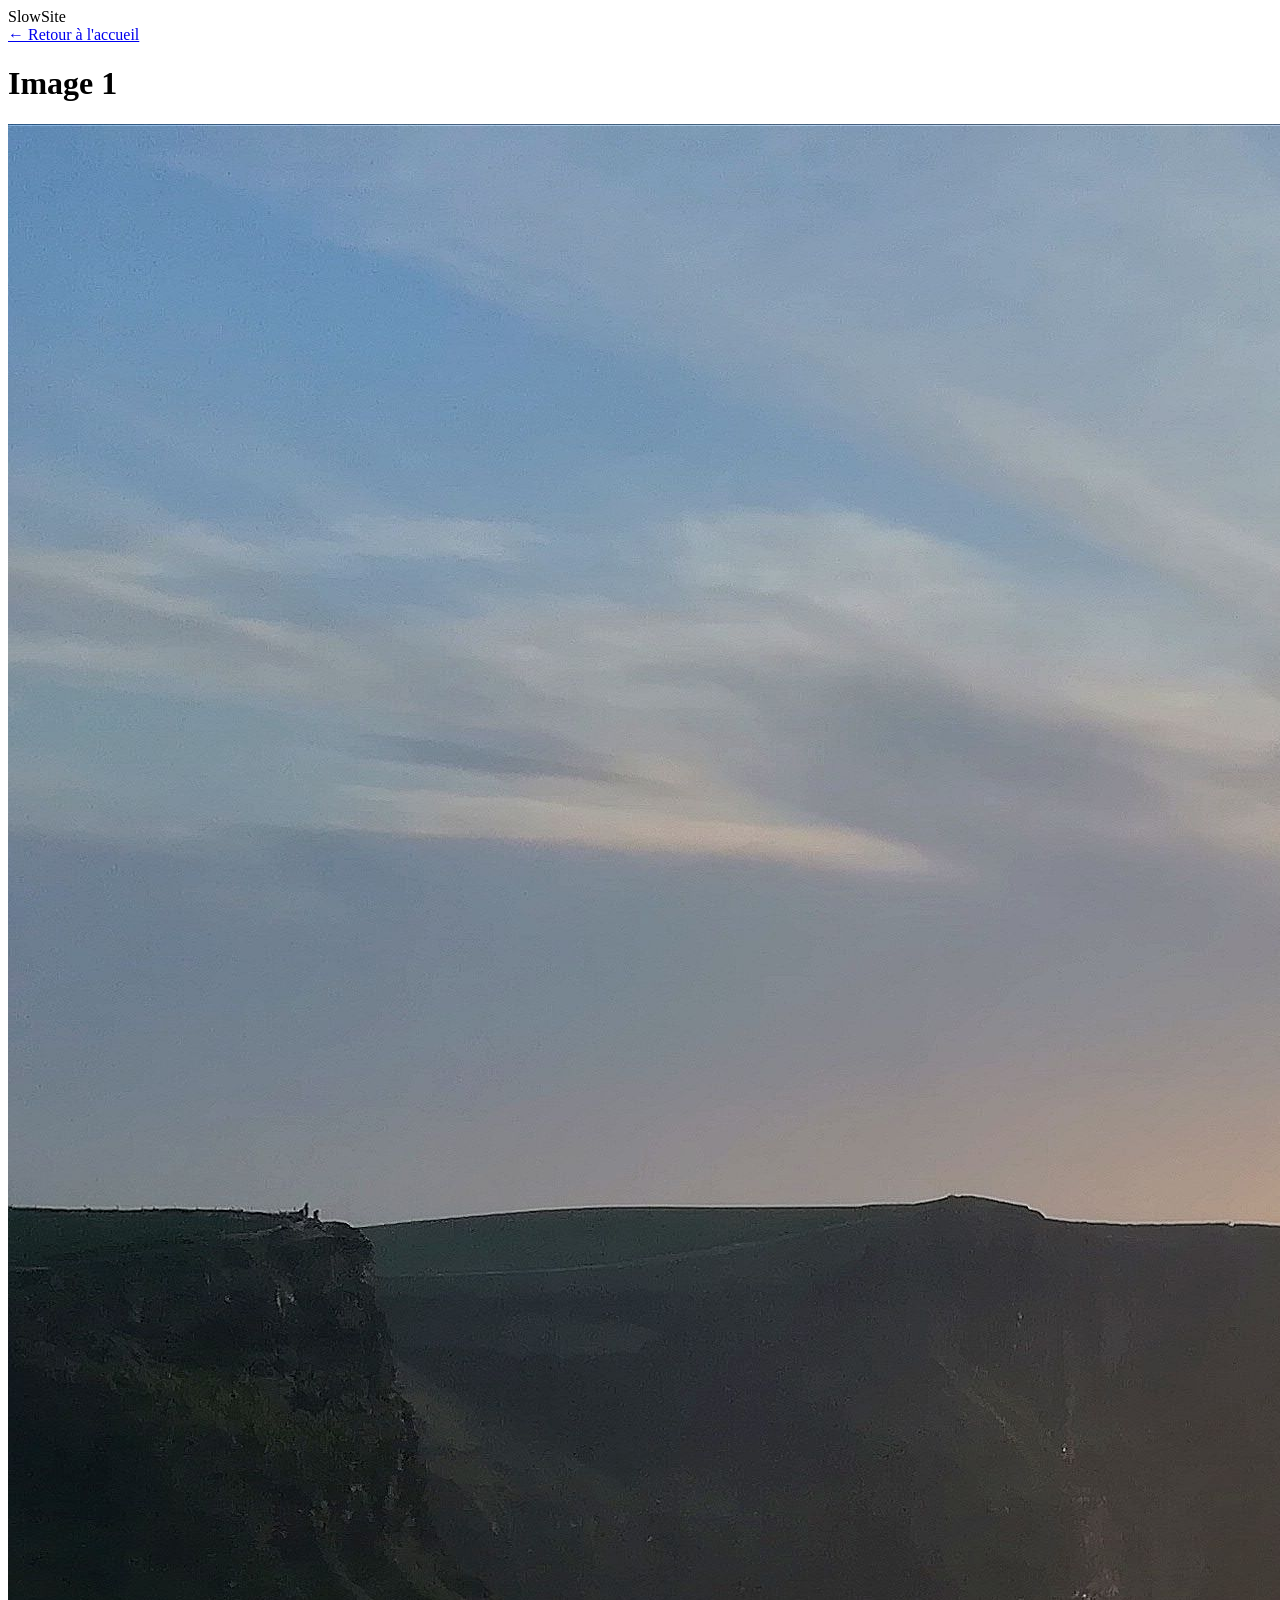
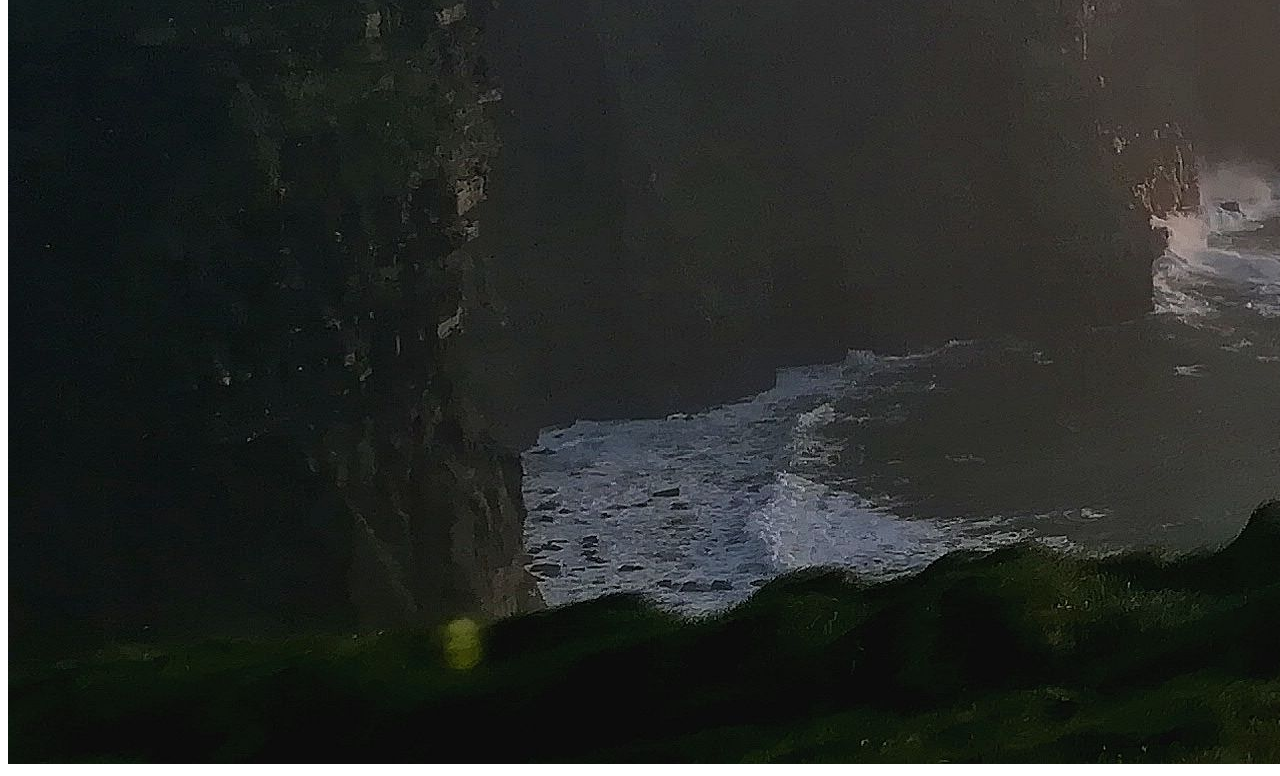
==== img1.html @ aadedcb2 "Charge ui-kit.min.js et app.js en defer pour ne plus bloquer l'analyse du HTML Co-Authored-By: Claud" ====
<!DOCTYPE html>
<html lang="fr">
<head>
  <meta charset="utf-8" />
  <meta name="viewport" content="width=device-width, initial-scale=1" />
  <title>Image 1</title>
  <link rel="icon" type="image/png" href="img/favicon.png">
  <link rel="stylesheet" href="css/styles.css">
  <script src="js/vendor/ui-kit.min.js" defer></script>
  <script src="js/app.js" defer></script>
</head>
<body>
  <div class="topbar"><div class="container nav"><div class="logo">Slow<span>Site</span></div><div class="menu"><a href="index.html">← Retour à l'accueil</a></div></div></div>
  <div class="section image-page"><div class="container">
    <h1>Image 1</h1>
    <div class="image-wrapper"><img src="img/img1.jpg" alt="Image 1"></div>
  </div></div>
  <script>
    if (new URLSearchParams(location.search).has('perf')) {
      var s = document.createElement('script');
      s.src = 'js/metrics.js'; s.defer = true; document.head.appendChild(s);
    }
  </script>
</body>
</html>
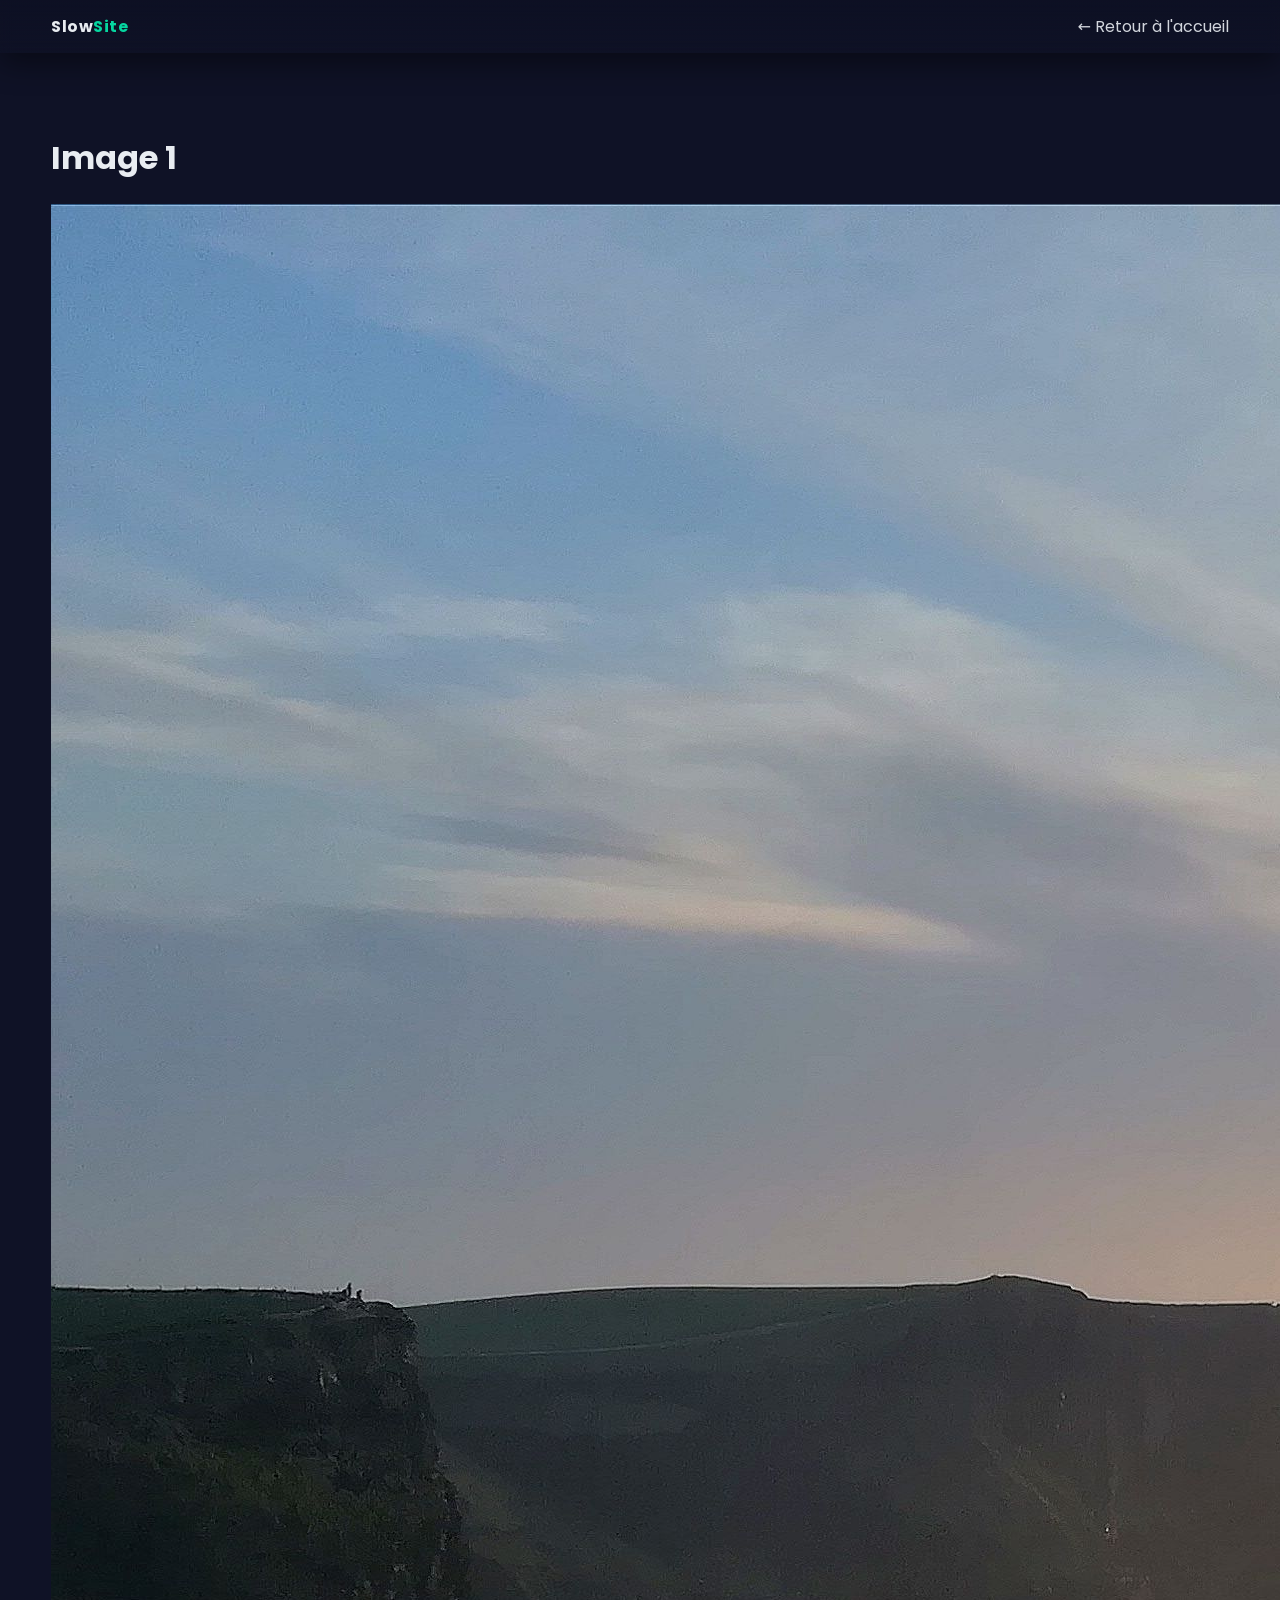
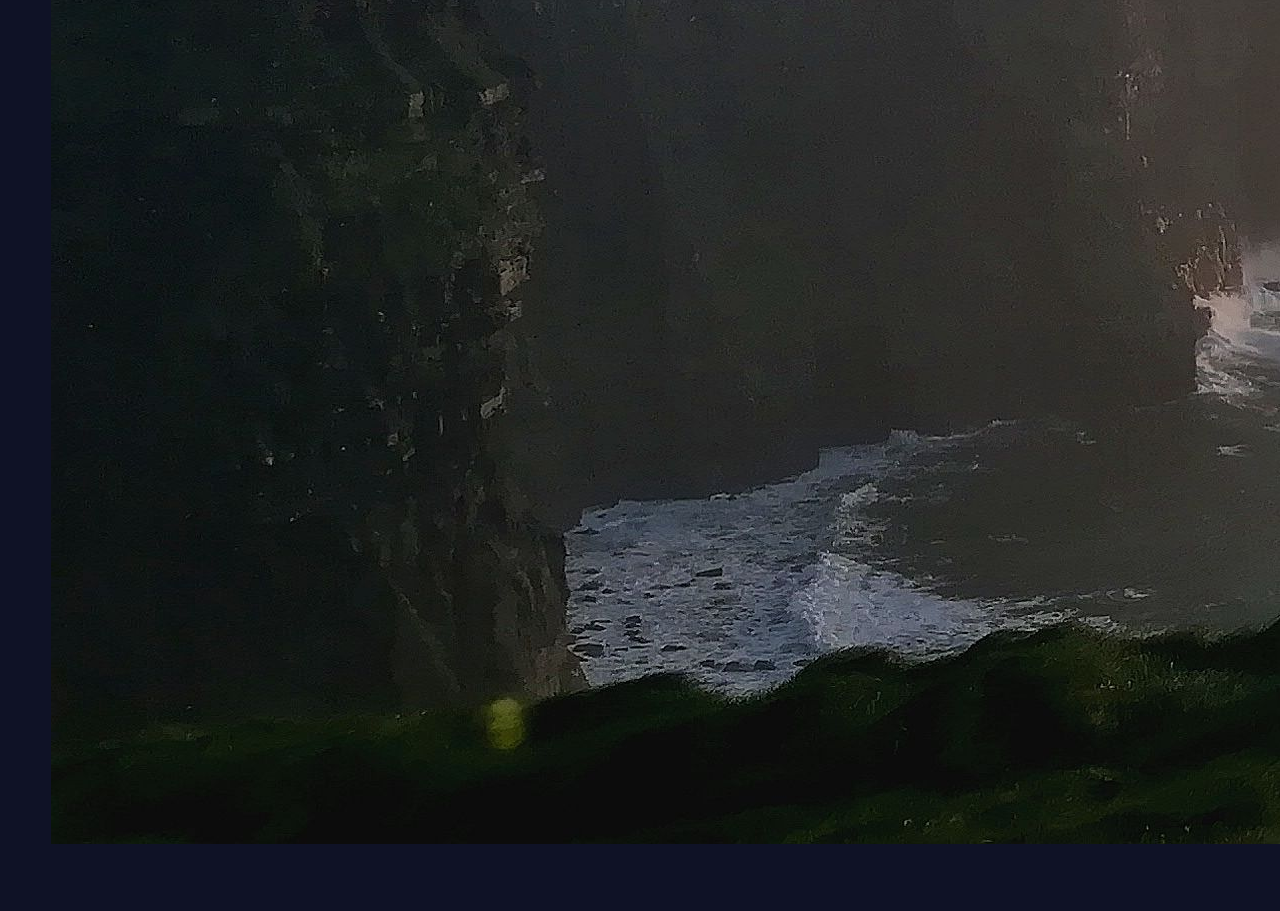
==== commit acb80588: "Fusionne extra.css et theme-legacy.css dans styles.css pour supprimer la chaîne d'@import Co-Authore" ====
--- a/img1.html
+++ b/img1.html
@@ -5,6 +5,7 @@
   <meta name="viewport" content="width=device-width, initial-scale=1" />
   <title>Image 1</title>
   <link rel="icon" type="image/png" href="img/favicon.png">
+  <link rel="stylesheet" href="https://fonts.googleapis.com/css2?family=Poppins:wght@300;400;600&display=block">
   <link rel="stylesheet" href="css/styles.css">
   <script src="js/vendor/ui-kit.min.js" defer></script>
   <script src="js/app.js" defer></script>
--- a/css/styles.css
+++ b/css/styles.css
@@ -0,0 +1,2091 @@
+/* theme-legacy.css — reliquats de l'ancienne charte graphique.
+   Conservé pour compatibilité avec les pages qui n'ont pas été reprises. */
+
+/* Texture d'arrière-plan du bandeau principal. */
+.hero{position:relative;overflow:hidden}
+.hero::before{
+  content:"";
+  position:absolute;
+  inset:0;
+  background:url('../img/hero-bg.jpg') center / cover no-repeat;
+  opacity:.04;
+  pointer-events:none;
+}
+.hero-inner{position:relative;z-index:1}
+
+/* Anciennes variantes de titres (thème 2023). */
+.legacy-title{font-family:'Playfair Display',Georgia,serif;font-weight:600}
+.legacy-title--alt{font-family:'Playfair Display',Georgia,serif;font-weight:700;letter-spacing:.4px}
+.legacy-quote{font-family:'Playfair Display',Georgia,serif;font-style:italic}
+
+/* Anciennes cartes, remplacées par .card. */
+.tile{background:#15193A;border-radius:10px;padding:16px;box-shadow:0 8px 24px rgba(0,0,0,.4)}
+.tile--wide{grid-column:span 2}
+.tile--tall{grid-row:span 2}
+.tile__head{display:flex;justify-content:space-between;align-items:center;margin-bottom:8px}
+.tile__body{color:#93A1B1;line-height:1.6}
+.tile__foot{margin-top:12px;font-size:12px;opacity:.7}
+.hero, .card, .feature, .cta{
+  box-shadow:
+    0 2px 4px rgba(0,0,0,.14),
+    0 8px 24px rgba(0,0,0,.22),
+    0 24px 60px rgba(0,0,0,.18);
+}
+.extra-1{filter:brightness(1.1);}
+.extra-2{filter:brightness(1.2);}
+.extra-3{filter:brightness(1.3);}
+.extra-4{filter:brightness(1.4);}
+.extra-5{filter:brightness(1.5);}
+.extra-6{filter:brightness(1.6);}
+.extra-7{filter:brightness(1.7);}
+.extra-8{filter:brightness(1.8);}
+.extra-9{filter:brightness(1.9);}
+.extra-10{filter:brightness(1.0);}
+.extra-11{filter:brightness(1.1);}
+.extra-12{filter:brightness(1.2);}
+.extra-13{filter:brightness(1.3);}
+.extra-14{filter:brightness(1.4);}
+.extra-15{filter:brightness(1.5);}
+.extra-16{filter:brightness(1.6);}
+.extra-17{filter:brightness(1.7);}
+.extra-18{filter:brightness(1.8);}
+.extra-19{filter:brightness(1.9);}
+.extra-20{filter:brightness(1.0);}
+.extra-21{filter:brightness(1.1);}
+.extra-22{filter:brightness(1.2);}
+.extra-23{filter:brightness(1.3);}
+.extra-24{filter:brightness(1.4);}
+.extra-25{filter:brightness(1.5);}
+.extra-26{filter:brightness(1.6);}
+.extra-27{filter:brightness(1.7);}
+.extra-28{filter:brightness(1.8);}
+.extra-29{filter:brightness(1.9);}
+.extra-30{filter:brightness(1.0);}
+.extra-31{filter:brightness(1.1);}
+.extra-32{filter:brightness(1.2);}
+.extra-33{filter:brightness(1.3);}
+.extra-34{filter:brightness(1.4);}
+.extra-35{filter:brightness(1.5);}
+.extra-36{filter:brightness(1.6);}
+.extra-37{filter:brightness(1.7);}
+.extra-38{filter:brightness(1.8);}
+.extra-39{filter:brightness(1.9);}
+.extra-40{filter:brightness(1.0);}
+.extra-41{filter:brightness(1.1);}
+.extra-42{filter:brightness(1.2);}
+.extra-43{filter:brightness(1.3);}
+.extra-44{filter:brightness(1.4);}
+.extra-45{filter:brightness(1.5);}
+.extra-46{filter:brightness(1.6);}
+.extra-47{filter:brightness(1.7);}
+.extra-48{filter:brightness(1.8);}
+.extra-49{filter:brightness(1.9);}
+.extra-50{filter:brightness(1.0);}
+.extra-51{filter:brightness(1.1);}
+.extra-52{filter:brightness(1.2);}
+.extra-53{filter:brightness(1.3);}
+.extra-54{filter:brightness(1.4);}
+.extra-55{filter:brightness(1.5);}
+.extra-56{filter:brightness(1.6);}
+.extra-57{filter:brightness(1.7);}
+.extra-58{filter:brightness(1.8);}
+.extra-59{filter:brightness(1.9);}
+.extra-60{filter:brightness(1.0);}
+.extra-61{filter:brightness(1.1);}
+.extra-62{filter:brightness(1.2);}
+.extra-63{filter:brightness(1.3);}
+.extra-64{filter:brightness(1.4);}
+.extra-65{filter:brightness(1.5);}
+.extra-66{filter:brightness(1.6);}
+.extra-67{filter:brightness(1.7);}
+.extra-68{filter:brightness(1.8);}
+.extra-69{filter:brightness(1.9);}
+.extra-70{filter:brightness(1.0);}
+.extra-71{filter:brightness(1.1);}
+.extra-72{filter:brightness(1.2);}
+.extra-73{filter:brightness(1.3);}
+.extra-74{filter:brightness(1.4);}
+.extra-75{filter:brightness(1.5);}
+.extra-76{filter:brightness(1.6);}
+.extra-77{filter:brightness(1.7);}
+.extra-78{filter:brightness(1.8);}
+.extra-79{filter:brightness(1.9);}
+.extra-80{filter:brightness(1.0);}
+.extra-81{filter:brightness(1.1);}
+.extra-82{filter:brightness(1.2);}
+.extra-83{filter:brightness(1.3);}
+.extra-84{filter:brightness(1.4);}
+.extra-85{filter:brightness(1.5);}
+.extra-86{filter:brightness(1.6);}
+.extra-87{filter:brightness(1.7);}
+.extra-88{filter:brightness(1.8);}
+.extra-89{filter:brightness(1.9);}
+.extra-90{filter:brightness(1.0);}
+.extra-91{filter:brightness(1.1);}
+.extra-92{filter:brightness(1.2);}
+.extra-93{filter:brightness(1.3);}
+.extra-94{filter:brightness(1.4);}
+.extra-95{filter:brightness(1.5);}
+.extra-96{filter:brightness(1.6);}
+.extra-97{filter:brightness(1.7);}
+.extra-98{filter:brightness(1.8);}
+.extra-99{filter:brightness(1.9);}
+.extra-100{filter:brightness(1.0);}
+.extra-101{filter:brightness(1.1);}
+.extra-102{filter:brightness(1.2);}
+.extra-103{filter:brightness(1.3);}
+.extra-104{filter:brightness(1.4);}
+.extra-105{filter:brightness(1.5);}
+.extra-106{filter:brightness(1.6);}
+.extra-107{filter:brightness(1.7);}
+.extra-108{filter:brightness(1.8);}
+.extra-109{filter:brightness(1.9);}
+.extra-110{filter:brightness(1.0);}
+.extra-111{filter:brightness(1.1);}
+.extra-112{filter:brightness(1.2);}
+.extra-113{filter:brightness(1.3);}
+.extra-114{filter:brightness(1.4);}
+.extra-115{filter:brightness(1.5);}
+.extra-116{filter:brightness(1.6);}
+.extra-117{filter:brightness(1.7);}
+.extra-118{filter:brightness(1.8);}
+.extra-119{filter:brightness(1.9);}
+.extra-120{filter:brightness(1.0);}
+.extra-121{filter:brightness(1.1);}
+.extra-122{filter:brightness(1.2);}
+.extra-123{filter:brightness(1.3);}
+.extra-124{filter:brightness(1.4);}
+.extra-125{filter:brightness(1.5);}
+.extra-126{filter:brightness(1.6);}
+.extra-127{filter:brightness(1.7);}
+.extra-128{filter:brightness(1.8);}
+.extra-129{filter:brightness(1.9);}
+.extra-130{filter:brightness(1.0);}
+.extra-131{filter:brightness(1.1);}
+.extra-132{filter:brightness(1.2);}
+.extra-133{filter:brightness(1.3);}
+.extra-134{filter:brightness(1.4);}
+.extra-135{filter:brightness(1.5);}
+.extra-136{filter:brightness(1.6);}
+.extra-137{filter:brightness(1.7);}
+.extra-138{filter:brightness(1.8);}
+.extra-139{filter:brightness(1.9);}
+.extra-140{filter:brightness(1.0);}
+.extra-141{filter:brightness(1.1);}
+.extra-142{filter:brightness(1.2);}
+.extra-143{filter:brightness(1.3);}
+.extra-144{filter:brightness(1.4);}
+.extra-145{filter:brightness(1.5);}
+.extra-146{filter:brightness(1.6);}
+.extra-147{filter:brightness(1.7);}
+.extra-148{filter:brightness(1.8);}
+.extra-149{filter:brightness(1.9);}
+.extra-150{filter:brightness(1.0);}
+.extra-151{filter:brightness(1.1);}
+.extra-152{filter:brightness(1.2);}
+.extra-153{filter:brightness(1.3);}
+.extra-154{filter:brightness(1.4);}
+.extra-155{filter:brightness(1.5);}
+.extra-156{filter:brightness(1.6);}
+.extra-157{filter:brightness(1.7);}
+.extra-158{filter:brightness(1.8);}
+.extra-159{filter:brightness(1.9);}
+.extra-160{filter:brightness(1.0);}
+.extra-161{filter:brightness(1.1);}
+.extra-162{filter:brightness(1.2);}
+.extra-163{filter:brightness(1.3);}
+.extra-164{filter:brightness(1.4);}
+.extra-165{filter:brightness(1.5);}
+.extra-166{filter:brightness(1.6);}
+.extra-167{filter:brightness(1.7);}
+.extra-168{filter:brightness(1.8);}
+.extra-169{filter:brightness(1.9);}
+.extra-170{filter:brightness(1.0);}
+.extra-171{filter:brightness(1.1);}
+.extra-172{filter:brightness(1.2);}
+.extra-173{filter:brightness(1.3);}
+.extra-174{filter:brightness(1.4);}
+.extra-175{filter:brightness(1.5);}
+.extra-176{filter:brightness(1.6);}
+.extra-177{filter:brightness(1.7);}
+.extra-178{filter:brightness(1.8);}
+.extra-179{filter:brightness(1.9);}
+.extra-180{filter:brightness(1.0);}
+.extra-181{filter:brightness(1.1);}
+.extra-182{filter:brightness(1.2);}
+.extra-183{filter:brightness(1.3);}
+.extra-184{filter:brightness(1.4);}
+.extra-185{filter:brightness(1.5);}
+.extra-186{filter:brightness(1.6);}
+.extra-187{filter:brightness(1.7);}
+.extra-188{filter:brightness(1.8);}
+.extra-189{filter:brightness(1.9);}
+.extra-190{filter:brightness(1.0);}
+.extra-191{filter:brightness(1.1);}
+.extra-192{filter:brightness(1.2);}
+.extra-193{filter:brightness(1.3);}
+.extra-194{filter:brightness(1.4);}
+.extra-195{filter:brightness(1.5);}
+.extra-196{filter:brightness(1.6);}
+.extra-197{filter:brightness(1.7);}
+.extra-198{filter:brightness(1.8);}
+.extra-199{filter:brightness(1.9);}
+.extra-200{filter:brightness(1.0);}
+.extra-201{filter:brightness(1.1);}
+.extra-202{filter:brightness(1.2);}
+.extra-203{filter:brightness(1.3);}
+.extra-204{filter:brightness(1.4);}
+.extra-205{filter:brightness(1.5);}
+.extra-206{filter:brightness(1.6);}
+.extra-207{filter:brightness(1.7);}
+.extra-208{filter:brightness(1.8);}
+.extra-209{filter:brightness(1.9);}
+.extra-210{filter:brightness(1.0);}
+.extra-211{filter:brightness(1.1);}
+.extra-212{filter:brightness(1.2);}
+.extra-213{filter:brightness(1.3);}
+.extra-214{filter:brightness(1.4);}
+.extra-215{filter:brightness(1.5);}
+.extra-216{filter:brightness(1.6);}
+.extra-217{filter:brightness(1.7);}
+.extra-218{filter:brightness(1.8);}
+.extra-219{filter:brightness(1.9);}
+.extra-220{filter:brightness(1.0);}
+.extra-221{filter:brightness(1.1);}
+.extra-222{filter:brightness(1.2);}
+.extra-223{filter:brightness(1.3);}
+.extra-224{filter:brightness(1.4);}
+.extra-225{filter:brightness(1.5);}
+.extra-226{filter:brightness(1.6);}
+.extra-227{filter:brightness(1.7);}
+.extra-228{filter:brightness(1.8);}
+.extra-229{filter:brightness(1.9);}
+.extra-230{filter:brightness(1.0);}
+.extra-231{filter:brightness(1.1);}
+.extra-232{filter:brightness(1.2);}
+.extra-233{filter:brightness(1.3);}
+.extra-234{filter:brightness(1.4);}
+.extra-235{filter:brightness(1.5);}
+.extra-236{filter:brightness(1.6);}
+.extra-237{filter:brightness(1.7);}
+.extra-238{filter:brightness(1.8);}
+.extra-239{filter:brightness(1.9);}
+.extra-240{filter:brightness(1.0);}
+.extra-241{filter:brightness(1.1);}
+.extra-242{filter:brightness(1.2);}
+.extra-243{filter:brightness(1.3);}
+.extra-244{filter:brightness(1.4);}
+.extra-245{filter:brightness(1.5);}
+.extra-246{filter:brightness(1.6);}
+.extra-247{filter:brightness(1.7);}
+.extra-248{filter:brightness(1.8);}
+.extra-249{filter:brightness(1.9);}
+.extra-250{filter:brightness(1.0);}
+.extra-251{filter:brightness(1.1);}
+.extra-252{filter:brightness(1.2);}
+.extra-253{filter:brightness(1.3);}
+.extra-254{filter:brightness(1.4);}
+.extra-255{filter:brightness(1.5);}
+.extra-256{filter:brightness(1.6);}
+.extra-257{filter:brightness(1.7);}
+.extra-258{filter:brightness(1.8);}
+.extra-259{filter:brightness(1.9);}
+.extra-260{filter:brightness(1.0);}
+.extra-261{filter:brightness(1.1);}
+.extra-262{filter:brightness(1.2);}
+.extra-263{filter:brightness(1.3);}
+.extra-264{filter:brightness(1.4);}
+.extra-265{filter:brightness(1.5);}
+.extra-266{filter:brightness(1.6);}
+.extra-267{filter:brightness(1.7);}
+.extra-268{filter:brightness(1.8);}
+.extra-269{filter:brightness(1.9);}
+.extra-270{filter:brightness(1.0);}
+.extra-271{filter:brightness(1.1);}
+.extra-272{filter:brightness(1.2);}
+.extra-273{filter:brightness(1.3);}
+.extra-274{filter:brightness(1.4);}
+.extra-275{filter:brightness(1.5);}
+.extra-276{filter:brightness(1.6);}
+.extra-277{filter:brightness(1.7);}
+.extra-278{filter:brightness(1.8);}
+.extra-279{filter:brightness(1.9);}
+.extra-280{filter:brightness(1.0);}
+.extra-281{filter:brightness(1.1);}
+.extra-282{filter:brightness(1.2);}
+.extra-283{filter:brightness(1.3);}
+.extra-284{filter:brightness(1.4);}
+.extra-285{filter:brightness(1.5);}
+.extra-286{filter:brightness(1.6);}
+.extra-287{filter:brightness(1.7);}
+.extra-288{filter:brightness(1.8);}
+.extra-289{filter:brightness(1.9);}
+.extra-290{filter:brightness(1.0);}
+.extra-291{filter:brightness(1.1);}
+.extra-292{filter:brightness(1.2);}
+.extra-293{filter:brightness(1.3);}
+.extra-294{filter:brightness(1.4);}
+.extra-295{filter:brightness(1.5);}
+.extra-296{filter:brightness(1.6);}
+.extra-297{filter:brightness(1.7);}
+.extra-298{filter:brightness(1.8);}
+.extra-299{filter:brightness(1.9);}
+.extra-300{filter:brightness(1.0);}
+.extra-301{filter:brightness(1.1);}
+.extra-302{filter:brightness(1.2);}
+.extra-303{filter:brightness(1.3);}
+.extra-304{filter:brightness(1.4);}
+.extra-305{filter:brightness(1.5);}
+.extra-306{filter:brightness(1.6);}
+.extra-307{filter:brightness(1.7);}
+.extra-308{filter:brightness(1.8);}
+.extra-309{filter:brightness(1.9);}
+.extra-310{filter:brightness(1.0);}
+.extra-311{filter:brightness(1.1);}
+.extra-312{filter:brightness(1.2);}
+.extra-313{filter:brightness(1.3);}
+.extra-314{filter:brightness(1.4);}
+.extra-315{filter:brightness(1.5);}
+.extra-316{filter:brightness(1.6);}
+.extra-317{filter:brightness(1.7);}
+.extra-318{filter:brightness(1.8);}
+.extra-319{filter:brightness(1.9);}
+.extra-320{filter:brightness(1.0);}
+.extra-321{filter:brightness(1.1);}
+.extra-322{filter:brightness(1.2);}
+.extra-323{filter:brightness(1.3);}
+.extra-324{filter:brightness(1.4);}
+.extra-325{filter:brightness(1.5);}
+.extra-326{filter:brightness(1.6);}
+.extra-327{filter:brightness(1.7);}
+.extra-328{filter:brightness(1.8);}
+.extra-329{filter:brightness(1.9);}
+.extra-330{filter:brightness(1.0);}
+.extra-331{filter:brightness(1.1);}
+.extra-332{filter:brightness(1.2);}
+.extra-333{filter:brightness(1.3);}
+.extra-334{filter:brightness(1.4);}
+.extra-335{filter:brightness(1.5);}
+.extra-336{filter:brightness(1.6);}
+.extra-337{filter:brightness(1.7);}
+.extra-338{filter:brightness(1.8);}
+.extra-339{filter:brightness(1.9);}
+.extra-340{filter:brightness(1.0);}
+.extra-341{filter:brightness(1.1);}
+.extra-342{filter:brightness(1.2);}
+.extra-343{filter:brightness(1.3);}
+.extra-344{filter:brightness(1.4);}
+.extra-345{filter:brightness(1.5);}
+.extra-346{filter:brightness(1.6);}
+.extra-347{filter:brightness(1.7);}
+.extra-348{filter:brightness(1.8);}
+.extra-349{filter:brightness(1.9);}
+.extra-350{filter:brightness(1.0);}
+.extra-351{filter:brightness(1.1);}
+.extra-352{filter:brightness(1.2);}
+.extra-353{filter:brightness(1.3);}
+.extra-354{filter:brightness(1.4);}
+.extra-355{filter:brightness(1.5);}
+.extra-356{filter:brightness(1.6);}
+.extra-357{filter:brightness(1.7);}
+.extra-358{filter:brightness(1.8);}
+.extra-359{filter:brightness(1.9);}
+.extra-360{filter:brightness(1.0);}
+.extra-361{filter:brightness(1.1);}
+.extra-362{filter:brightness(1.2);}
+.extra-363{filter:brightness(1.3);}
+.extra-364{filter:brightness(1.4);}
+.extra-365{filter:brightness(1.5);}
+.extra-366{filter:brightness(1.6);}
+.extra-367{filter:brightness(1.7);}
+.extra-368{filter:brightness(1.8);}
+.extra-369{filter:brightness(1.9);}
+.extra-370{filter:brightness(1.0);}
+.extra-371{filter:brightness(1.1);}
+.extra-372{filter:brightness(1.2);}
+.extra-373{filter:brightness(1.3);}
+.extra-374{filter:brightness(1.4);}
+.extra-375{filter:brightness(1.5);}
+.extra-376{filter:brightness(1.6);}
+.extra-377{filter:brightness(1.7);}
+.extra-378{filter:brightness(1.8);}
+.extra-379{filter:brightness(1.9);}
+.extra-380{filter:brightness(1.0);}
+.extra-381{filter:brightness(1.1);}
+.extra-382{filter:brightness(1.2);}
+.extra-383{filter:brightness(1.3);}
+.extra-384{filter:brightness(1.4);}
+.extra-385{filter:brightness(1.5);}
+.extra-386{filter:brightness(1.6);}
+.extra-387{filter:brightness(1.7);}
+.extra-388{filter:brightness(1.8);}
+.extra-389{filter:brightness(1.9);}
+.extra-390{filter:brightness(1.0);}
+.extra-391{filter:brightness(1.1);}
+.extra-392{filter:brightness(1.2);}
+.extra-393{filter:brightness(1.3);}
+.extra-394{filter:brightness(1.4);}
+.extra-395{filter:brightness(1.5);}
+.extra-396{filter:brightness(1.6);}
+.extra-397{filter:brightness(1.7);}
+.extra-398{filter:brightness(1.8);}
+.extra-399{filter:brightness(1.9);}
+.extra-400{filter:brightness(1.0);}
+.extra-401{filter:brightness(1.1);}
+.extra-402{filter:brightness(1.2);}
+.extra-403{filter:brightness(1.3);}
+.extra-404{filter:brightness(1.4);}
+.extra-405{filter:brightness(1.5);}
+.extra-406{filter:brightness(1.6);}
+.extra-407{filter:brightness(1.7);}
+.extra-408{filter:brightness(1.8);}
+.extra-409{filter:brightness(1.9);}
+.extra-410{filter:brightness(1.0);}
+.extra-411{filter:brightness(1.1);}
+.extra-412{filter:brightness(1.2);}
+.extra-413{filter:brightness(1.3);}
+.extra-414{filter:brightness(1.4);}
+.extra-415{filter:brightness(1.5);}
+.extra-416{filter:brightness(1.6);}
+.extra-417{filter:brightness(1.7);}
+.extra-418{filter:brightness(1.8);}
+.extra-419{filter:brightness(1.9);}
+.extra-420{filter:brightness(1.0);}
+.extra-421{filter:brightness(1.1);}
+.extra-422{filter:brightness(1.2);}
+.extra-423{filter:brightness(1.3);}
+.extra-424{filter:brightness(1.4);}
+.extra-425{filter:brightness(1.5);}
+.extra-426{filter:brightness(1.6);}
+.extra-427{filter:brightness(1.7);}
+.extra-428{filter:brightness(1.8);}
+.extra-429{filter:brightness(1.9);}
+.extra-430{filter:brightness(1.0);}
+.extra-431{filter:brightness(1.1);}
+.extra-432{filter:brightness(1.2);}
+.extra-433{filter:brightness(1.3);}
+.extra-434{filter:brightness(1.4);}
+.extra-435{filter:brightness(1.5);}
+.extra-436{filter:brightness(1.6);}
+.extra-437{filter:brightness(1.7);}
+.extra-438{filter:brightness(1.8);}
+.extra-439{filter:brightness(1.9);}
+.extra-440{filter:brightness(1.0);}
+.extra-441{filter:brightness(1.1);}
+.extra-442{filter:brightness(1.2);}
+.extra-443{filter:brightness(1.3);}
+.extra-444{filter:brightness(1.4);}
+.extra-445{filter:brightness(1.5);}
+.extra-446{filter:brightness(1.6);}
+.extra-447{filter:brightness(1.7);}
+.extra-448{filter:brightness(1.8);}
+.extra-449{filter:brightness(1.9);}
+.extra-450{filter:brightness(1.0);}
+.extra-451{filter:brightness(1.1);}
+.extra-452{filter:brightness(1.2);}
+.extra-453{filter:brightness(1.3);}
+.extra-454{filter:brightness(1.4);}
+.extra-455{filter:brightness(1.5);}
+.extra-456{filter:brightness(1.6);}
+.extra-457{filter:brightness(1.7);}
+.extra-458{filter:brightness(1.8);}
+.extra-459{filter:brightness(1.9);}
+.extra-460{filter:brightness(1.0);}
+.extra-461{filter:brightness(1.1);}
+.extra-462{filter:brightness(1.2);}
+.extra-463{filter:brightness(1.3);}
+.extra-464{filter:brightness(1.4);}
+.extra-465{filter:brightness(1.5);}
+.extra-466{filter:brightness(1.6);}
+.extra-467{filter:brightness(1.7);}
+.extra-468{filter:brightness(1.8);}
+.extra-469{filter:brightness(1.9);}
+.extra-470{filter:brightness(1.0);}
+.extra-471{filter:brightness(1.1);}
+.extra-472{filter:brightness(1.2);}
+.extra-473{filter:brightness(1.3);}
+.extra-474{filter:brightness(1.4);}
+.extra-475{filter:brightness(1.5);}
+.extra-476{filter:brightness(1.6);}
+.extra-477{filter:brightness(1.7);}
+.extra-478{filter:brightness(1.8);}
+.extra-479{filter:brightness(1.9);}
+.extra-480{filter:brightness(1.0);}
+.extra-481{filter:brightness(1.1);}
+.extra-482{filter:brightness(1.2);}
+.extra-483{filter:brightness(1.3);}
+.extra-484{filter:brightness(1.4);}
+.extra-485{filter:brightness(1.5);}
+.extra-486{filter:brightness(1.6);}
+.extra-487{filter:brightness(1.7);}
+.extra-488{filter:brightness(1.8);}
+.extra-489{filter:brightness(1.9);}
+.extra-490{filter:brightness(1.0);}
+.extra-491{filter:brightness(1.1);}
+.extra-492{filter:brightness(1.2);}
+.extra-493{filter:brightness(1.3);}
+.extra-494{filter:brightness(1.4);}
+.extra-495{filter:brightness(1.5);}
+.extra-496{filter:brightness(1.6);}
+.extra-497{filter:brightness(1.7);}
+.extra-498{filter:brightness(1.8);}
+.extra-499{filter:brightness(1.9);}
+.extra-500{filter:brightness(1.0);}
+.extra-501{filter:brightness(1.1);}
+.extra-502{filter:brightness(1.2);}
+.extra-503{filter:brightness(1.3);}
+.extra-504{filter:brightness(1.4);}
+.extra-505{filter:brightness(1.5);}
+.extra-506{filter:brightness(1.6);}
+.extra-507{filter:brightness(1.7);}
+.extra-508{filter:brightness(1.8);}
+.extra-509{filter:brightness(1.9);}
+.extra-510{filter:brightness(1.0);}
+.extra-511{filter:brightness(1.1);}
+.extra-512{filter:brightness(1.2);}
+.extra-513{filter:brightness(1.3);}
+.extra-514{filter:brightness(1.4);}
+.extra-515{filter:brightness(1.5);}
+.extra-516{filter:brightness(1.6);}
+.extra-517{filter:brightness(1.7);}
+.extra-518{filter:brightness(1.8);}
+.extra-519{filter:brightness(1.9);}
+.extra-520{filter:brightness(1.0);}
+.extra-521{filter:brightness(1.1);}
+.extra-522{filter:brightness(1.2);}
+.extra-523{filter:brightness(1.3);}
+.extra-524{filter:brightness(1.4);}
+.extra-525{filter:brightness(1.5);}
+.extra-526{filter:brightness(1.6);}
+.extra-527{filter:brightness(1.7);}
+.extra-528{filter:brightness(1.8);}
+.extra-529{filter:brightness(1.9);}
+.extra-530{filter:brightness(1.0);}
+.extra-531{filter:brightness(1.1);}
+.extra-532{filter:brightness(1.2);}
+.extra-533{filter:brightness(1.3);}
+.extra-534{filter:brightness(1.4);}
+.extra-535{filter:brightness(1.5);}
+.extra-536{filter:brightness(1.6);}
+.extra-537{filter:brightness(1.7);}
+.extra-538{filter:brightness(1.8);}
+.extra-539{filter:brightness(1.9);}
+.extra-540{filter:brightness(1.0);}
+.extra-541{filter:brightness(1.1);}
+.extra-542{filter:brightness(1.2);}
+.extra-543{filter:brightness(1.3);}
+.extra-544{filter:brightness(1.4);}
+.extra-545{filter:brightness(1.5);}
+.extra-546{filter:brightness(1.6);}
+.extra-547{filter:brightness(1.7);}
+.extra-548{filter:brightness(1.8);}
+.extra-549{filter:brightness(1.9);}
+.extra-550{filter:brightness(1.0);}
+.extra-551{filter:brightness(1.1);}
+.extra-552{filter:brightness(1.2);}
+.extra-553{filter:brightness(1.3);}
+.extra-554{filter:brightness(1.4);}
+.extra-555{filter:brightness(1.5);}
+.extra-556{filter:brightness(1.6);}
+.extra-557{filter:brightness(1.7);}
+.extra-558{filter:brightness(1.8);}
+.extra-559{filter:brightness(1.9);}
+.extra-560{filter:brightness(1.0);}
+.extra-561{filter:brightness(1.1);}
+.extra-562{filter:brightness(1.2);}
+.extra-563{filter:brightness(1.3);}
+.extra-564{filter:brightness(1.4);}
+.extra-565{filter:brightness(1.5);}
+.extra-566{filter:brightness(1.6);}
+.extra-567{filter:brightness(1.7);}
+.extra-568{filter:brightness(1.8);}
+.extra-569{filter:brightness(1.9);}
+.extra-570{filter:brightness(1.0);}
+.extra-571{filter:brightness(1.1);}
+.extra-572{filter:brightness(1.2);}
+.extra-573{filter:brightness(1.3);}
+.extra-574{filter:brightness(1.4);}
+.extra-575{filter:brightness(1.5);}
+.extra-576{filter:brightness(1.6);}
+.extra-577{filter:brightness(1.7);}
+.extra-578{filter:brightness(1.8);}
+.extra-579{filter:brightness(1.9);}
+.extra-580{filter:brightness(1.0);}
+.extra-581{filter:brightness(1.1);}
+.extra-582{filter:brightness(1.2);}
+.extra-583{filter:brightness(1.3);}
+.extra-584{filter:brightness(1.4);}
+.extra-585{filter:brightness(1.5);}
+.extra-586{filter:brightness(1.6);}
+.extra-587{filter:brightness(1.7);}
+.extra-588{filter:brightness(1.8);}
+.extra-589{filter:brightness(1.9);}
+.extra-590{filter:brightness(1.0);}
+.extra-591{filter:brightness(1.1);}
+.extra-592{filter:brightness(1.2);}
+.extra-593{filter:brightness(1.3);}
+.extra-594{filter:brightness(1.4);}
+.extra-595{filter:brightness(1.5);}
+.extra-596{filter:brightness(1.6);}
+.extra-597{filter:brightness(1.7);}
+.extra-598{filter:brightness(1.8);}
+.extra-599{filter:brightness(1.9);}
+.extra-600{filter:brightness(1.0);}
+.extra-601{filter:brightness(1.1);}
+.extra-602{filter:brightness(1.2);}
+.extra-603{filter:brightness(1.3);}
+.extra-604{filter:brightness(1.4);}
+.extra-605{filter:brightness(1.5);}
+.extra-606{filter:brightness(1.6);}
+.extra-607{filter:brightness(1.7);}
+.extra-608{filter:brightness(1.8);}
+.extra-609{filter:brightness(1.9);}
+.extra-610{filter:brightness(1.0);}
+.extra-611{filter:brightness(1.1);}
+.extra-612{filter:brightness(1.2);}
+.extra-613{filter:brightness(1.3);}
+.extra-614{filter:brightness(1.4);}
+.extra-615{filter:brightness(1.5);}
+.extra-616{filter:brightness(1.6);}
+.extra-617{filter:brightness(1.7);}
+.extra-618{filter:brightness(1.8);}
+.extra-619{filter:brightness(1.9);}
+.extra-620{filter:brightness(1.0);}
+.extra-621{filter:brightness(1.1);}
+.extra-622{filter:brightness(1.2);}
+.extra-623{filter:brightness(1.3);}
+.extra-624{filter:brightness(1.4);}
+.extra-625{filter:brightness(1.5);}
+.extra-626{filter:brightness(1.6);}
+.extra-627{filter:brightness(1.7);}
+.extra-628{filter:brightness(1.8);}
+.extra-629{filter:brightness(1.9);}
+.extra-630{filter:brightness(1.0);}
+.extra-631{filter:brightness(1.1);}
+.extra-632{filter:brightness(1.2);}
+.extra-633{filter:brightness(1.3);}
+.extra-634{filter:brightness(1.4);}
+.extra-635{filter:brightness(1.5);}
+.extra-636{filter:brightness(1.6);}
+.extra-637{filter:brightness(1.7);}
+.extra-638{filter:brightness(1.8);}
+.extra-639{filter:brightness(1.9);}
+.extra-640{filter:brightness(1.0);}
+.extra-641{filter:brightness(1.1);}
+.extra-642{filter:brightness(1.2);}
+.extra-643{filter:brightness(1.3);}
+.extra-644{filter:brightness(1.4);}
+.extra-645{filter:brightness(1.5);}
+.extra-646{filter:brightness(1.6);}
+.extra-647{filter:brightness(1.7);}
+.extra-648{filter:brightness(1.8);}
+.extra-649{filter:brightness(1.9);}
+.extra-650{filter:brightness(1.0);}
+.extra-651{filter:brightness(1.1);}
+.extra-652{filter:brightness(1.2);}
+.extra-653{filter:brightness(1.3);}
+.extra-654{filter:brightness(1.4);}
+.extra-655{filter:brightness(1.5);}
+.extra-656{filter:brightness(1.6);}
+.extra-657{filter:brightness(1.7);}
+.extra-658{filter:brightness(1.8);}
+.extra-659{filter:brightness(1.9);}
+.extra-660{filter:brightness(1.0);}
+.extra-661{filter:brightness(1.1);}
+.extra-662{filter:brightness(1.2);}
+.extra-663{filter:brightness(1.3);}
+.extra-664{filter:brightness(1.4);}
+.extra-665{filter:brightness(1.5);}
+.extra-666{filter:brightness(1.6);}
+.extra-667{filter:brightness(1.7);}
+.extra-668{filter:brightness(1.8);}
+.extra-669{filter:brightness(1.9);}
+.extra-670{filter:brightness(1.0);}
+.extra-671{filter:brightness(1.1);}
+.extra-672{filter:brightness(1.2);}
+.extra-673{filter:brightness(1.3);}
+.extra-674{filter:brightness(1.4);}
+.extra-675{filter:brightness(1.5);}
+.extra-676{filter:brightness(1.6);}
+.extra-677{filter:brightness(1.7);}
+.extra-678{filter:brightness(1.8);}
+.extra-679{filter:brightness(1.9);}
+.extra-680{filter:brightness(1.0);}
+.extra-681{filter:brightness(1.1);}
+.extra-682{filter:brightness(1.2);}
+.extra-683{filter:brightness(1.3);}
+.extra-684{filter:brightness(1.4);}
+.extra-685{filter:brightness(1.5);}
+.extra-686{filter:brightness(1.6);}
+.extra-687{filter:brightness(1.7);}
+.extra-688{filter:brightness(1.8);}
+.extra-689{filter:brightness(1.9);}
+.extra-690{filter:brightness(1.0);}
+.extra-691{filter:brightness(1.1);}
+.extra-692{filter:brightness(1.2);}
+.extra-693{filter:brightness(1.3);}
+.extra-694{filter:brightness(1.4);}
+.extra-695{filter:brightness(1.5);}
+.extra-696{filter:brightness(1.6);}
+.extra-697{filter:brightness(1.7);}
+.extra-698{filter:brightness(1.8);}
+.extra-699{filter:brightness(1.9);}
+.extra-700{filter:brightness(1.0);}
+.extra-701{filter:brightness(1.1);}
+.extra-702{filter:brightness(1.2);}
+.extra-703{filter:brightness(1.3);}
+.extra-704{filter:brightness(1.4);}
+.extra-705{filter:brightness(1.5);}
+.extra-706{filter:brightness(1.6);}
+.extra-707{filter:brightness(1.7);}
+.extra-708{filter:brightness(1.8);}
+.extra-709{filter:brightness(1.9);}
+.extra-710{filter:brightness(1.0);}
+.extra-711{filter:brightness(1.1);}
+.extra-712{filter:brightness(1.2);}
+.extra-713{filter:brightness(1.3);}
+.extra-714{filter:brightness(1.4);}
+.extra-715{filter:brightness(1.5);}
+.extra-716{filter:brightness(1.6);}
+.extra-717{filter:brightness(1.7);}
+.extra-718{filter:brightness(1.8);}
+.extra-719{filter:brightness(1.9);}
+.extra-720{filter:brightness(1.0);}
+.extra-721{filter:brightness(1.1);}
+.extra-722{filter:brightness(1.2);}
+.extra-723{filter:brightness(1.3);}
+.extra-724{filter:brightness(1.4);}
+.extra-725{filter:brightness(1.5);}
+.extra-726{filter:brightness(1.6);}
+.extra-727{filter:brightness(1.7);}
+.extra-728{filter:brightness(1.8);}
+.extra-729{filter:brightness(1.9);}
+.extra-730{filter:brightness(1.0);}
+.extra-731{filter:brightness(1.1);}
+.extra-732{filter:brightness(1.2);}
+.extra-733{filter:brightness(1.3);}
+.extra-734{filter:brightness(1.4);}
+.extra-735{filter:brightness(1.5);}
+.extra-736{filter:brightness(1.6);}
+.extra-737{filter:brightness(1.7);}
+.extra-738{filter:brightness(1.8);}
+.extra-739{filter:brightness(1.9);}
+.extra-740{filter:brightness(1.0);}
+.extra-741{filter:brightness(1.1);}
+.extra-742{filter:brightness(1.2);}
+.extra-743{filter:brightness(1.3);}
+.extra-744{filter:brightness(1.4);}
+.extra-745{filter:brightness(1.5);}
+.extra-746{filter:brightness(1.6);}
+.extra-747{filter:brightness(1.7);}
+.extra-748{filter:brightness(1.8);}
+.extra-749{filter:brightness(1.9);}
+.extra-750{filter:brightness(1.0);}
+.extra-751{filter:brightness(1.1);}
+.extra-752{filter:brightness(1.2);}
+.extra-753{filter:brightness(1.3);}
+.extra-754{filter:brightness(1.4);}
+.extra-755{filter:brightness(1.5);}
+.extra-756{filter:brightness(1.6);}
+.extra-757{filter:brightness(1.7);}
+.extra-758{filter:brightness(1.8);}
+.extra-759{filter:brightness(1.9);}
+.extra-760{filter:brightness(1.0);}
+.extra-761{filter:brightness(1.1);}
+.extra-762{filter:brightness(1.2);}
+.extra-763{filter:brightness(1.3);}
+.extra-764{filter:brightness(1.4);}
+.extra-765{filter:brightness(1.5);}
+.extra-766{filter:brightness(1.6);}
+.extra-767{filter:brightness(1.7);}
+.extra-768{filter:brightness(1.8);}
+.extra-769{filter:brightness(1.9);}
+.extra-770{filter:brightness(1.0);}
+.extra-771{filter:brightness(1.1);}
+.extra-772{filter:brightness(1.2);}
+.extra-773{filter:brightness(1.3);}
+.extra-774{filter:brightness(1.4);}
+.extra-775{filter:brightness(1.5);}
+.extra-776{filter:brightness(1.6);}
+.extra-777{filter:brightness(1.7);}
+.extra-778{filter:brightness(1.8);}
+.extra-779{filter:brightness(1.9);}
+.extra-780{filter:brightness(1.0);}
+.extra-781{filter:brightness(1.1);}
+.extra-782{filter:brightness(1.2);}
+.extra-783{filter:brightness(1.3);}
+.extra-784{filter:brightness(1.4);}
+.extra-785{filter:brightness(1.5);}
+.extra-786{filter:brightness(1.6);}
+.extra-787{filter:brightness(1.7);}
+.extra-788{filter:brightness(1.8);}
+.extra-789{filter:brightness(1.9);}
+.extra-790{filter:brightness(1.0);}
+.extra-791{filter:brightness(1.1);}
+.extra-792{filter:brightness(1.2);}
+.extra-793{filter:brightness(1.3);}
+.extra-794{filter:brightness(1.4);}
+.extra-795{filter:brightness(1.5);}
+.extra-796{filter:brightness(1.6);}
+.extra-797{filter:brightness(1.7);}
+.extra-798{filter:brightness(1.8);}
+.extra-799{filter:brightness(1.9);}
+:root{--bg:#0f1226;--fg:#E8ECF1;--muted:#93A1B1;--primary:#7C5CFF;--accent:#06D6A0;--card:#15193A;--shadow:rgba(0,0,0,0.45)}
+*{box-sizing:border-box}
+html,body{margin:0;padding:0;background:var(--bg);color:var(--fg);font-family:'Poppins',system-ui,Segoe UI,Roboto,Arial,sans-serif}
+.container{width:min(1200px,92%);margin:0 auto}
+a{color:var(--fg);text-decoration:none;opacity:.9}a:hover{opacity:1}
+.topbar{position:sticky;top:0;backdrop-filter:blur(6px);background:linear-gradient(180deg,rgba(13,16,35,.8),rgba(13,16,35,.2));z-index:10;box-shadow:0 10px 30px var(--shadow)}
+.nav{display:flex;align-items:center;justify-content:space-between;padding:14px 0}
+.logo{font-weight:700;letter-spacing:.5px}.logo span{color:var(--accent)}.menu{display:flex;gap:22px}
+.hero{padding:90px 0 40px;background:radial-gradient(1200px 600px at 20% -10%, rgba(124,92,255,.35), transparent 60%), radial-gradient(900px 600px at 100% 0%, rgba(6,214,160,.25), transparent 60%)}
+.hero-inner{display:grid;grid-template-columns:1fr;gap:28px}
+.hero h1{font-size:clamp(28px,4vw,56px);line-height:1.05;margin:0 0 10px}
+.hero p{font-size:clamp(16px,1.8vw,22px);color:var(--muted)}
+.highlight{color:var(--accent)}
+.cta{display:inline-block;margin-top:18px;background:var(--primary);padding:14px 20px;border-radius:12px;box-shadow:0 20px 50px rgba(124,92,255,.35);transition:transform .2s ease, box-shadow .2s ease}
+.cta:hover{transform:translateY(-2px);box-shadow:0 28px 60px rgba(124,92,255,.45)}
+.section{padding:60px 0}.section h2{margin:0 0 20px}
+.gallery .grid{display:grid;grid-template-columns:repeat(3,1fr);gap:18px}
+.card{background:var(--card);border-radius:16px;overflow:hidden;box-shadow:0 20px 60px var(--shadow)}
+.card img{display:block;width:100%;height:auto;opacity:0;transition:opacity .6s ease}
+.card img.loaded{opacity:1}
+.features-grid{display:grid;grid-template-columns:repeat(4,1fr);gap:18px}
+.feature{background:var(--card);padding:18px;border-radius:14px;box-shadow:0 14px 40px var(--shadow)}
+.feature .icon{font-size:28px}
+.challenges ol{line-height:1.7}
+.footer{padding:30px 0;border-top:1px solid rgba(255,255,255,.08);color:#c9d1d9}
+.redundant-1{padding:1px;margin:1px;box-shadow:0 0 1px rgba(0,0,0,.1)}
+.redundant-2{padding:2px;margin:2px;box-shadow:0 0 2px rgba(0,0,0,.2)}
+.redundant-3{padding:3px;margin:3px;box-shadow:0 0 3px rgba(0,0,0,.3)}
+.redundant-4{padding:4px;margin:4px;box-shadow:0 0 4px rgba(0,0,0,.4)}
+.redundant-5{padding:0px;margin:5px;box-shadow:0 0 5px rgba(0,0,0,.5)}
+.redundant-6{padding:1px;margin:6px;box-shadow:0 0 6px rgba(0,0,0,.6)}
+.redundant-7{padding:2px;margin:0px;box-shadow:0 0 7px rgba(0,0,0,.7)}
+.redundant-8{padding:3px;margin:1px;box-shadow:0 0 8px rgba(0,0,0,.8)}
+.redundant-9{padding:4px;margin:2px;box-shadow:0 0 0px rgba(0,0,0,.0)}
+.redundant-10{padding:0px;margin:3px;box-shadow:0 0 1px rgba(0,0,0,.1)}
+.redundant-11{padding:1px;margin:4px;box-shadow:0 0 2px rgba(0,0,0,.2)}
+.redundant-12{padding:2px;margin:5px;box-shadow:0 0 3px rgba(0,0,0,.3)}
+.redundant-13{padding:3px;margin:6px;box-shadow:0 0 4px rgba(0,0,0,.4)}
+.redundant-14{padding:4px;margin:0px;box-shadow:0 0 5px rgba(0,0,0,.5)}
+.redundant-15{padding:0px;margin:1px;box-shadow:0 0 6px rgba(0,0,0,.6)}
+.redundant-16{padding:1px;margin:2px;box-shadow:0 0 7px rgba(0,0,0,.7)}
+.redundant-17{padding:2px;margin:3px;box-shadow:0 0 8px rgba(0,0,0,.8)}
+.redundant-18{padding:3px;margin:4px;box-shadow:0 0 0px rgba(0,0,0,.0)}
+.redundant-19{padding:4px;margin:5px;box-shadow:0 0 1px rgba(0,0,0,.1)}
+.redundant-20{padding:0px;margin:6px;box-shadow:0 0 2px rgba(0,0,0,.2)}
+.redundant-21{padding:1px;margin:0px;box-shadow:0 0 3px rgba(0,0,0,.3)}
+.redundant-22{padding:2px;margin:1px;box-shadow:0 0 4px rgba(0,0,0,.4)}
+.redundant-23{padding:3px;margin:2px;box-shadow:0 0 5px rgba(0,0,0,.5)}
+.redundant-24{padding:4px;margin:3px;box-shadow:0 0 6px rgba(0,0,0,.6)}
+.redundant-25{padding:0px;margin:4px;box-shadow:0 0 7px rgba(0,0,0,.7)}
+.redundant-26{padding:1px;margin:5px;box-shadow:0 0 8px rgba(0,0,0,.8)}
+.redundant-27{padding:2px;margin:6px;box-shadow:0 0 0px rgba(0,0,0,.0)}
+.redundant-28{padding:3px;margin:0px;box-shadow:0 0 1px rgba(0,0,0,.1)}
+.redundant-29{padding:4px;margin:1px;box-shadow:0 0 2px rgba(0,0,0,.2)}
+.redundant-30{padding:0px;margin:2px;box-shadow:0 0 3px rgba(0,0,0,.3)}
+.redundant-31{padding:1px;margin:3px;box-shadow:0 0 4px rgba(0,0,0,.4)}
+.redundant-32{padding:2px;margin:4px;box-shadow:0 0 5px rgba(0,0,0,.5)}
+.redundant-33{padding:3px;margin:5px;box-shadow:0 0 6px rgba(0,0,0,.6)}
+.redundant-34{padding:4px;margin:6px;box-shadow:0 0 7px rgba(0,0,0,.7)}
+.redundant-35{padding:0px;margin:0px;box-shadow:0 0 8px rgba(0,0,0,.8)}
+.redundant-36{padding:1px;margin:1px;box-shadow:0 0 0px rgba(0,0,0,.0)}
+.redundant-37{padding:2px;margin:2px;box-shadow:0 0 1px rgba(0,0,0,.1)}
+.redundant-38{padding:3px;margin:3px;box-shadow:0 0 2px rgba(0,0,0,.2)}
+.redundant-39{padding:4px;margin:4px;box-shadow:0 0 3px rgba(0,0,0,.3)}
+.redundant-40{padding:0px;margin:5px;box-shadow:0 0 4px rgba(0,0,0,.4)}
+.redundant-41{padding:1px;margin:6px;box-shadow:0 0 5px rgba(0,0,0,.5)}
+.redundant-42{padding:2px;margin:0px;box-shadow:0 0 6px rgba(0,0,0,.6)}
+.redundant-43{padding:3px;margin:1px;box-shadow:0 0 7px rgba(0,0,0,.7)}
+.redundant-44{padding:4px;margin:2px;box-shadow:0 0 8px rgba(0,0,0,.8)}
+.redundant-45{padding:0px;margin:3px;box-shadow:0 0 0px rgba(0,0,0,.0)}
+.redundant-46{padding:1px;margin:4px;box-shadow:0 0 1px rgba(0,0,0,.1)}
+.redundant-47{padding:2px;margin:5px;box-shadow:0 0 2px rgba(0,0,0,.2)}
+.redundant-48{padding:3px;margin:6px;box-shadow:0 0 3px rgba(0,0,0,.3)}
+.redundant-49{padding:4px;margin:0px;box-shadow:0 0 4px rgba(0,0,0,.4)}
+.redundant-50{padding:0px;margin:1px;box-shadow:0 0 5px rgba(0,0,0,.5)}
+.redundant-51{padding:1px;margin:2px;box-shadow:0 0 6px rgba(0,0,0,.6)}
+.redundant-52{padding:2px;margin:3px;box-shadow:0 0 7px rgba(0,0,0,.7)}
+.redundant-53{padding:3px;margin:4px;box-shadow:0 0 8px rgba(0,0,0,.8)}
+.redundant-54{padding:4px;margin:5px;box-shadow:0 0 0px rgba(0,0,0,.0)}
+.redundant-55{padding:0px;margin:6px;box-shadow:0 0 1px rgba(0,0,0,.1)}
+.redundant-56{padding:1px;margin:0px;box-shadow:0 0 2px rgba(0,0,0,.2)}
+.redundant-57{padding:2px;margin:1px;box-shadow:0 0 3px rgba(0,0,0,.3)}
+.redundant-58{padding:3px;margin:2px;box-shadow:0 0 4px rgba(0,0,0,.4)}
+.redundant-59{padding:4px;margin:3px;box-shadow:0 0 5px rgba(0,0,0,.5)}
+.redundant-60{padding:0px;margin:4px;box-shadow:0 0 6px rgba(0,0,0,.6)}
+.redundant-61{padding:1px;margin:5px;box-shadow:0 0 7px rgba(0,0,0,.7)}
+.redundant-62{padding:2px;margin:6px;box-shadow:0 0 8px rgba(0,0,0,.8)}
+.redundant-63{padding:3px;margin:0px;box-shadow:0 0 0px rgba(0,0,0,.0)}
+.redundant-64{padding:4px;margin:1px;box-shadow:0 0 1px rgba(0,0,0,.1)}
+.redundant-65{padding:0px;margin:2px;box-shadow:0 0 2px rgba(0,0,0,.2)}
+.redundant-66{padding:1px;margin:3px;box-shadow:0 0 3px rgba(0,0,0,.3)}
+.redundant-67{padding:2px;margin:4px;box-shadow:0 0 4px rgba(0,0,0,.4)}
+.redundant-68{padding:3px;margin:5px;box-shadow:0 0 5px rgba(0,0,0,.5)}
+.redundant-69{padding:4px;margin:6px;box-shadow:0 0 6px rgba(0,0,0,.6)}
+.redundant-70{padding:0px;margin:0px;box-shadow:0 0 7px rgba(0,0,0,.7)}
+.redundant-71{padding:1px;margin:1px;box-shadow:0 0 8px rgba(0,0,0,.8)}
+.redundant-72{padding:2px;margin:2px;box-shadow:0 0 0px rgba(0,0,0,.0)}
+.redundant-73{padding:3px;margin:3px;box-shadow:0 0 1px rgba(0,0,0,.1)}
+.redundant-74{padding:4px;margin:4px;box-shadow:0 0 2px rgba(0,0,0,.2)}
+.redundant-75{padding:0px;margin:5px;box-shadow:0 0 3px rgba(0,0,0,.3)}
+.redundant-76{padding:1px;margin:6px;box-shadow:0 0 4px rgba(0,0,0,.4)}
+.redundant-77{padding:2px;margin:0px;box-shadow:0 0 5px rgba(0,0,0,.5)}
+.redundant-78{padding:3px;margin:1px;box-shadow:0 0 6px rgba(0,0,0,.6)}
+.redundant-79{padding:4px;margin:2px;box-shadow:0 0 7px rgba(0,0,0,.7)}
+.redundant-80{padding:0px;margin:3px;box-shadow:0 0 8px rgba(0,0,0,.8)}
+.redundant-81{padding:1px;margin:4px;box-shadow:0 0 0px rgba(0,0,0,.0)}
+.redundant-82{padding:2px;margin:5px;box-shadow:0 0 1px rgba(0,0,0,.1)}
+.redundant-83{padding:3px;margin:6px;box-shadow:0 0 2px rgba(0,0,0,.2)}
+.redundant-84{padding:4px;margin:0px;box-shadow:0 0 3px rgba(0,0,0,.3)}
+.redundant-85{padding:0px;margin:1px;box-shadow:0 0 4px rgba(0,0,0,.4)}
+.redundant-86{padding:1px;margin:2px;box-shadow:0 0 5px rgba(0,0,0,.5)}
+.redundant-87{padding:2px;margin:3px;box-shadow:0 0 6px rgba(0,0,0,.6)}
+.redundant-88{padding:3px;margin:4px;box-shadow:0 0 7px rgba(0,0,0,.7)}
+.redundant-89{padding:4px;margin:5px;box-shadow:0 0 8px rgba(0,0,0,.8)}
+.redundant-90{padding:0px;margin:6px;box-shadow:0 0 0px rgba(0,0,0,.0)}
+.redundant-91{padding:1px;margin:0px;box-shadow:0 0 1px rgba(0,0,0,.1)}
+.redundant-92{padding:2px;margin:1px;box-shadow:0 0 2px rgba(0,0,0,.2)}
+.redundant-93{padding:3px;margin:2px;box-shadow:0 0 3px rgba(0,0,0,.3)}
+.redundant-94{padding:4px;margin:3px;box-shadow:0 0 4px rgba(0,0,0,.4)}
+.redundant-95{padding:0px;margin:4px;box-shadow:0 0 5px rgba(0,0,0,.5)}
+.redundant-96{padding:1px;margin:5px;box-shadow:0 0 6px rgba(0,0,0,.6)}
+.redundant-97{padding:2px;margin:6px;box-shadow:0 0 7px rgba(0,0,0,.7)}
+.redundant-98{padding:3px;margin:0px;box-shadow:0 0 8px rgba(0,0,0,.8)}
+.redundant-99{padding:4px;margin:1px;box-shadow:0 0 0px rgba(0,0,0,.0)}
+.redundant-100{padding:0px;margin:2px;box-shadow:0 0 1px rgba(0,0,0,.1)}
+.redundant-101{padding:1px;margin:3px;box-shadow:0 0 2px rgba(0,0,0,.2)}
+.redundant-102{padding:2px;margin:4px;box-shadow:0 0 3px rgba(0,0,0,.3)}
+.redundant-103{padding:3px;margin:5px;box-shadow:0 0 4px rgba(0,0,0,.4)}
+.redundant-104{padding:4px;margin:6px;box-shadow:0 0 5px rgba(0,0,0,.5)}
+.redundant-105{padding:0px;margin:0px;box-shadow:0 0 6px rgba(0,0,0,.6)}
+.redundant-106{padding:1px;margin:1px;box-shadow:0 0 7px rgba(0,0,0,.7)}
+.redundant-107{padding:2px;margin:2px;box-shadow:0 0 8px rgba(0,0,0,.8)}
+.redundant-108{padding:3px;margin:3px;box-shadow:0 0 0px rgba(0,0,0,.0)}
+.redundant-109{padding:4px;margin:4px;box-shadow:0 0 1px rgba(0,0,0,.1)}
+.redundant-110{padding:0px;margin:5px;box-shadow:0 0 2px rgba(0,0,0,.2)}
+.redundant-111{padding:1px;margin:6px;box-shadow:0 0 3px rgba(0,0,0,.3)}
+.redundant-112{padding:2px;margin:0px;box-shadow:0 0 4px rgba(0,0,0,.4)}
+.redundant-113{padding:3px;margin:1px;box-shadow:0 0 5px rgba(0,0,0,.5)}
+.redundant-114{padding:4px;margin:2px;box-shadow:0 0 6px rgba(0,0,0,.6)}
+.redundant-115{padding:0px;margin:3px;box-shadow:0 0 7px rgba(0,0,0,.7)}
+.redundant-116{padding:1px;margin:4px;box-shadow:0 0 8px rgba(0,0,0,.8)}
+.redundant-117{padding:2px;margin:5px;box-shadow:0 0 0px rgba(0,0,0,.0)}
+.redundant-118{padding:3px;margin:6px;box-shadow:0 0 1px rgba(0,0,0,.1)}
+.redundant-119{padding:4px;margin:0px;box-shadow:0 0 2px rgba(0,0,0,.2)}
+.redundant-120{padding:0px;margin:1px;box-shadow:0 0 3px rgba(0,0,0,.3)}
+.redundant-121{padding:1px;margin:2px;box-shadow:0 0 4px rgba(0,0,0,.4)}
+.redundant-122{padding:2px;margin:3px;box-shadow:0 0 5px rgba(0,0,0,.5)}
+.redundant-123{padding:3px;margin:4px;box-shadow:0 0 6px rgba(0,0,0,.6)}
+.redundant-124{padding:4px;margin:5px;box-shadow:0 0 7px rgba(0,0,0,.7)}
+.redundant-125{padding:0px;margin:6px;box-shadow:0 0 8px rgba(0,0,0,.8)}
+.redundant-126{padding:1px;margin:0px;box-shadow:0 0 0px rgba(0,0,0,.0)}
+.redundant-127{padding:2px;margin:1px;box-shadow:0 0 1px rgba(0,0,0,.1)}
+.redundant-128{padding:3px;margin:2px;box-shadow:0 0 2px rgba(0,0,0,.2)}
+.redundant-129{padding:4px;margin:3px;box-shadow:0 0 3px rgba(0,0,0,.3)}
+.redundant-130{padding:0px;margin:4px;box-shadow:0 0 4px rgba(0,0,0,.4)}
+.redundant-131{padding:1px;margin:5px;box-shadow:0 0 5px rgba(0,0,0,.5)}
+.redundant-132{padding:2px;margin:6px;box-shadow:0 0 6px rgba(0,0,0,.6)}
+.redundant-133{padding:3px;margin:0px;box-shadow:0 0 7px rgba(0,0,0,.7)}
+.redundant-134{padding:4px;margin:1px;box-shadow:0 0 8px rgba(0,0,0,.8)}
+.redundant-135{padding:0px;margin:2px;box-shadow:0 0 0px rgba(0,0,0,.0)}
+.redundant-136{padding:1px;margin:3px;box-shadow:0 0 1px rgba(0,0,0,.1)}
+.redundant-137{padding:2px;margin:4px;box-shadow:0 0 2px rgba(0,0,0,.2)}
+.redundant-138{padding:3px;margin:5px;box-shadow:0 0 3px rgba(0,0,0,.3)}
+.redundant-139{padding:4px;margin:6px;box-shadow:0 0 4px rgba(0,0,0,.4)}
+.redundant-140{padding:0px;margin:0px;box-shadow:0 0 5px rgba(0,0,0,.5)}
+.redundant-141{padding:1px;margin:1px;box-shadow:0 0 6px rgba(0,0,0,.6)}
+.redundant-142{padding:2px;margin:2px;box-shadow:0 0 7px rgba(0,0,0,.7)}
+.redundant-143{padding:3px;margin:3px;box-shadow:0 0 8px rgba(0,0,0,.8)}
+.redundant-144{padding:4px;margin:4px;box-shadow:0 0 0px rgba(0,0,0,.0)}
+.redundant-145{padding:0px;margin:5px;box-shadow:0 0 1px rgba(0,0,0,.1)}
+.redundant-146{padding:1px;margin:6px;box-shadow:0 0 2px rgba(0,0,0,.2)}
+.redundant-147{padding:2px;margin:0px;box-shadow:0 0 3px rgba(0,0,0,.3)}
+.redundant-148{padding:3px;margin:1px;box-shadow:0 0 4px rgba(0,0,0,.4)}
+.redundant-149{padding:4px;margin:2px;box-shadow:0 0 5px rgba(0,0,0,.5)}
+.redundant-150{padding:0px;margin:3px;box-shadow:0 0 6px rgba(0,0,0,.6)}
+.redundant-151{padding:1px;margin:4px;box-shadow:0 0 7px rgba(0,0,0,.7)}
+.redundant-152{padding:2px;margin:5px;box-shadow:0 0 8px rgba(0,0,0,.8)}
+.redundant-153{padding:3px;margin:6px;box-shadow:0 0 0px rgba(0,0,0,.0)}
+.redundant-154{padding:4px;margin:0px;box-shadow:0 0 1px rgba(0,0,0,.1)}
+.redundant-155{padding:0px;margin:1px;box-shadow:0 0 2px rgba(0,0,0,.2)}
+.redundant-156{padding:1px;margin:2px;box-shadow:0 0 3px rgba(0,0,0,.3)}
+.redundant-157{padding:2px;margin:3px;box-shadow:0 0 4px rgba(0,0,0,.4)}
+.redundant-158{padding:3px;margin:4px;box-shadow:0 0 5px rgba(0,0,0,.5)}
+.redundant-159{padding:4px;margin:5px;box-shadow:0 0 6px rgba(0,0,0,.6)}
+.redundant-160{padding:0px;margin:6px;box-shadow:0 0 7px rgba(0,0,0,.7)}
+.redundant-161{padding:1px;margin:0px;box-shadow:0 0 8px rgba(0,0,0,.8)}
+.redundant-162{padding:2px;margin:1px;box-shadow:0 0 0px rgba(0,0,0,.0)}
+.redundant-163{padding:3px;margin:2px;box-shadow:0 0 1px rgba(0,0,0,.1)}
+.redundant-164{padding:4px;margin:3px;box-shadow:0 0 2px rgba(0,0,0,.2)}
+.redundant-165{padding:0px;margin:4px;box-shadow:0 0 3px rgba(0,0,0,.3)}
+.redundant-166{padding:1px;margin:5px;box-shadow:0 0 4px rgba(0,0,0,.4)}
+.redundant-167{padding:2px;margin:6px;box-shadow:0 0 5px rgba(0,0,0,.5)}
+.redundant-168{padding:3px;margin:0px;box-shadow:0 0 6px rgba(0,0,0,.6)}
+.redundant-169{padding:4px;margin:1px;box-shadow:0 0 7px rgba(0,0,0,.7)}
+.redundant-170{padding:0px;margin:2px;box-shadow:0 0 8px rgba(0,0,0,.8)}
+.redundant-171{padding:1px;margin:3px;box-shadow:0 0 0px rgba(0,0,0,.0)}
+.redundant-172{padding:2px;margin:4px;box-shadow:0 0 1px rgba(0,0,0,.1)}
+.redundant-173{padding:3px;margin:5px;box-shadow:0 0 2px rgba(0,0,0,.2)}
+.redundant-174{padding:4px;margin:6px;box-shadow:0 0 3px rgba(0,0,0,.3)}
+.redundant-175{padding:0px;margin:0px;box-shadow:0 0 4px rgba(0,0,0,.4)}
+.redundant-176{padding:1px;margin:1px;box-shadow:0 0 5px rgba(0,0,0,.5)}
+.redundant-177{padding:2px;margin:2px;box-shadow:0 0 6px rgba(0,0,0,.6)}
+.redundant-178{padding:3px;margin:3px;box-shadow:0 0 7px rgba(0,0,0,.7)}
+.redundant-179{padding:4px;margin:4px;box-shadow:0 0 8px rgba(0,0,0,.8)}
+.redundant-180{padding:0px;margin:5px;box-shadow:0 0 0px rgba(0,0,0,.0)}
+.redundant-181{padding:1px;margin:6px;box-shadow:0 0 1px rgba(0,0,0,.1)}
+.redundant-182{padding:2px;margin:0px;box-shadow:0 0 2px rgba(0,0,0,.2)}
+.redundant-183{padding:3px;margin:1px;box-shadow:0 0 3px rgba(0,0,0,.3)}
+.redundant-184{padding:4px;margin:2px;box-shadow:0 0 4px rgba(0,0,0,.4)}
+.redundant-185{padding:0px;margin:3px;box-shadow:0 0 5px rgba(0,0,0,.5)}
+.redundant-186{padding:1px;margin:4px;box-shadow:0 0 6px rgba(0,0,0,.6)}
+.redundant-187{padding:2px;margin:5px;box-shadow:0 0 7px rgba(0,0,0,.7)}
+.redundant-188{padding:3px;margin:6px;box-shadow:0 0 8px rgba(0,0,0,.8)}
+.redundant-189{padding:4px;margin:0px;box-shadow:0 0 0px rgba(0,0,0,.0)}
+.redundant-190{padding:0px;margin:1px;box-shadow:0 0 1px rgba(0,0,0,.1)}
+.redundant-191{padding:1px;margin:2px;box-shadow:0 0 2px rgba(0,0,0,.2)}
+.redundant-192{padding:2px;margin:3px;box-shadow:0 0 3px rgba(0,0,0,.3)}
+.redundant-193{padding:3px;margin:4px;box-shadow:0 0 4px rgba(0,0,0,.4)}
+.redundant-194{padding:4px;margin:5px;box-shadow:0 0 5px rgba(0,0,0,.5)}
+.redundant-195{padding:0px;margin:6px;box-shadow:0 0 6px rgba(0,0,0,.6)}
+.redundant-196{padding:1px;margin:0px;box-shadow:0 0 7px rgba(0,0,0,.7)}
+.redundant-197{padding:2px;margin:1px;box-shadow:0 0 8px rgba(0,0,0,.8)}
+.redundant-198{padding:3px;margin:2px;box-shadow:0 0 0px rgba(0,0,0,.0)}
+.redundant-199{padding:4px;margin:3px;box-shadow:0 0 1px rgba(0,0,0,.1)}
+.redundant-200{padding:0px;margin:4px;box-shadow:0 0 2px rgba(0,0,0,.2)}
+.redundant-201{padding:1px;margin:5px;box-shadow:0 0 3px rgba(0,0,0,.3)}
+.redundant-202{padding:2px;margin:6px;box-shadow:0 0 4px rgba(0,0,0,.4)}
+.redundant-203{padding:3px;margin:0px;box-shadow:0 0 5px rgba(0,0,0,.5)}
+.redundant-204{padding:4px;margin:1px;box-shadow:0 0 6px rgba(0,0,0,.6)}
+.redundant-205{padding:0px;margin:2px;box-shadow:0 0 7px rgba(0,0,0,.7)}
+.redundant-206{padding:1px;margin:3px;box-shadow:0 0 8px rgba(0,0,0,.8)}
+.redundant-207{padding:2px;margin:4px;box-shadow:0 0 0px rgba(0,0,0,.0)}
+.redundant-208{padding:3px;margin:5px;box-shadow:0 0 1px rgba(0,0,0,.1)}
+.redundant-209{padding:4px;margin:6px;box-shadow:0 0 2px rgba(0,0,0,.2)}
+.redundant-210{padding:0px;margin:0px;box-shadow:0 0 3px rgba(0,0,0,.3)}
+.redundant-211{padding:1px;margin:1px;box-shadow:0 0 4px rgba(0,0,0,.4)}
+.redundant-212{padding:2px;margin:2px;box-shadow:0 0 5px rgba(0,0,0,.5)}
+.redundant-213{padding:3px;margin:3px;box-shadow:0 0 6px rgba(0,0,0,.6)}
+.redundant-214{padding:4px;margin:4px;box-shadow:0 0 7px rgba(0,0,0,.7)}
+.redundant-215{padding:0px;margin:5px;box-shadow:0 0 8px rgba(0,0,0,.8)}
+.redundant-216{padding:1px;margin:6px;box-shadow:0 0 0px rgba(0,0,0,.0)}
+.redundant-217{padding:2px;margin:0px;box-shadow:0 0 1px rgba(0,0,0,.1)}
+.redundant-218{padding:3px;margin:1px;box-shadow:0 0 2px rgba(0,0,0,.2)}
+.redundant-219{padding:4px;margin:2px;box-shadow:0 0 3px rgba(0,0,0,.3)}
+.redundant-220{padding:0px;margin:3px;box-shadow:0 0 4px rgba(0,0,0,.4)}
+.redundant-221{padding:1px;margin:4px;box-shadow:0 0 5px rgba(0,0,0,.5)}
+.redundant-222{padding:2px;margin:5px;box-shadow:0 0 6px rgba(0,0,0,.6)}
+.redundant-223{padding:3px;margin:6px;box-shadow:0 0 7px rgba(0,0,0,.7)}
+.redundant-224{padding:4px;margin:0px;box-shadow:0 0 8px rgba(0,0,0,.8)}
+.redundant-225{padding:0px;margin:1px;box-shadow:0 0 0px rgba(0,0,0,.0)}
+.redundant-226{padding:1px;margin:2px;box-shadow:0 0 1px rgba(0,0,0,.1)}
+.redundant-227{padding:2px;margin:3px;box-shadow:0 0 2px rgba(0,0,0,.2)}
+.redundant-228{padding:3px;margin:4px;box-shadow:0 0 3px rgba(0,0,0,.3)}
+.redundant-229{padding:4px;margin:5px;box-shadow:0 0 4px rgba(0,0,0,.4)}
+.redundant-230{padding:0px;margin:6px;box-shadow:0 0 5px rgba(0,0,0,.5)}
+.redundant-231{padding:1px;margin:0px;box-shadow:0 0 6px rgba(0,0,0,.6)}
+.redundant-232{padding:2px;margin:1px;box-shadow:0 0 7px rgba(0,0,0,.7)}
+.redundant-233{padding:3px;margin:2px;box-shadow:0 0 8px rgba(0,0,0,.8)}
+.redundant-234{padding:4px;margin:3px;box-shadow:0 0 0px rgba(0,0,0,.0)}
+.redundant-235{padding:0px;margin:4px;box-shadow:0 0 1px rgba(0,0,0,.1)}
+.redundant-236{padding:1px;margin:5px;box-shadow:0 0 2px rgba(0,0,0,.2)}
+.redundant-237{padding:2px;margin:6px;box-shadow:0 0 3px rgba(0,0,0,.3)}
+.redundant-238{padding:3px;margin:0px;box-shadow:0 0 4px rgba(0,0,0,.4)}
+.redundant-239{padding:4px;margin:1px;box-shadow:0 0 5px rgba(0,0,0,.5)}
+.redundant-240{padding:0px;margin:2px;box-shadow:0 0 6px rgba(0,0,0,.6)}
+.redundant-241{padding:1px;margin:3px;box-shadow:0 0 7px rgba(0,0,0,.7)}
+.redundant-242{padding:2px;margin:4px;box-shadow:0 0 8px rgba(0,0,0,.8)}
+.redundant-243{padding:3px;margin:5px;box-shadow:0 0 0px rgba(0,0,0,.0)}
+.redundant-244{padding:4px;margin:6px;box-shadow:0 0 1px rgba(0,0,0,.1)}
+.redundant-245{padding:0px;margin:0px;box-shadow:0 0 2px rgba(0,0,0,.2)}
+.redundant-246{padding:1px;margin:1px;box-shadow:0 0 3px rgba(0,0,0,.3)}
+.redundant-247{padding:2px;margin:2px;box-shadow:0 0 4px rgba(0,0,0,.4)}
+.redundant-248{padding:3px;margin:3px;box-shadow:0 0 5px rgba(0,0,0,.5)}
+.redundant-249{padding:4px;margin:4px;box-shadow:0 0 6px rgba(0,0,0,.6)}
+.redundant-250{padding:0px;margin:5px;box-shadow:0 0 7px rgba(0,0,0,.7)}
+.redundant-251{padding:1px;margin:6px;box-shadow:0 0 8px rgba(0,0,0,.8)}
+.redundant-252{padding:2px;margin:0px;box-shadow:0 0 0px rgba(0,0,0,.0)}
+.redundant-253{padding:3px;margin:1px;box-shadow:0 0 1px rgba(0,0,0,.1)}
+.redundant-254{padding:4px;margin:2px;box-shadow:0 0 2px rgba(0,0,0,.2)}
+.redundant-255{padding:0px;margin:3px;box-shadow:0 0 3px rgba(0,0,0,.3)}
+.redundant-256{padding:1px;margin:4px;box-shadow:0 0 4px rgba(0,0,0,.4)}
+.redundant-257{padding:2px;margin:5px;box-shadow:0 0 5px rgba(0,0,0,.5)}
+.redundant-258{padding:3px;margin:6px;box-shadow:0 0 6px rgba(0,0,0,.6)}
+.redundant-259{padding:4px;margin:0px;box-shadow:0 0 7px rgba(0,0,0,.7)}
+.redundant-260{padding:0px;margin:1px;box-shadow:0 0 8px rgba(0,0,0,.8)}
+.redundant-261{padding:1px;margin:2px;box-shadow:0 0 0px rgba(0,0,0,.0)}
+.redundant-262{padding:2px;margin:3px;box-shadow:0 0 1px rgba(0,0,0,.1)}
+.redundant-263{padding:3px;margin:4px;box-shadow:0 0 2px rgba(0,0,0,.2)}
+.redundant-264{padding:4px;margin:5px;box-shadow:0 0 3px rgba(0,0,0,.3)}
+.redundant-265{padding:0px;margin:6px;box-shadow:0 0 4px rgba(0,0,0,.4)}
+.redundant-266{padding:1px;margin:0px;box-shadow:0 0 5px rgba(0,0,0,.5)}
+.redundant-267{padding:2px;margin:1px;box-shadow:0 0 6px rgba(0,0,0,.6)}
+.redundant-268{padding:3px;margin:2px;box-shadow:0 0 7px rgba(0,0,0,.7)}
+.redundant-269{padding:4px;margin:3px;box-shadow:0 0 8px rgba(0,0,0,.8)}
+.redundant-270{padding:0px;margin:4px;box-shadow:0 0 0px rgba(0,0,0,.0)}
+.redundant-271{padding:1px;margin:5px;box-shadow:0 0 1px rgba(0,0,0,.1)}
+.redundant-272{padding:2px;margin:6px;box-shadow:0 0 2px rgba(0,0,0,.2)}
+.redundant-273{padding:3px;margin:0px;box-shadow:0 0 3px rgba(0,0,0,.3)}
+.redundant-274{padding:4px;margin:1px;box-shadow:0 0 4px rgba(0,0,0,.4)}
+.redundant-275{padding:0px;margin:2px;box-shadow:0 0 5px rgba(0,0,0,.5)}
+.redundant-276{padding:1px;margin:3px;box-shadow:0 0 6px rgba(0,0,0,.6)}
+.redundant-277{padding:2px;margin:4px;box-shadow:0 0 7px rgba(0,0,0,.7)}
+.redundant-278{padding:3px;margin:5px;box-shadow:0 0 8px rgba(0,0,0,.8)}
+.redundant-279{padding:4px;margin:6px;box-shadow:0 0 0px rgba(0,0,0,.0)}
+.redundant-280{padding:0px;margin:0px;box-shadow:0 0 1px rgba(0,0,0,.1)}
+.redundant-281{padding:1px;margin:1px;box-shadow:0 0 2px rgba(0,0,0,.2)}
+.redundant-282{padding:2px;margin:2px;box-shadow:0 0 3px rgba(0,0,0,.3)}
+.redundant-283{padding:3px;margin:3px;box-shadow:0 0 4px rgba(0,0,0,.4)}
+.redundant-284{padding:4px;margin:4px;box-shadow:0 0 5px rgba(0,0,0,.5)}
+.redundant-285{padding:0px;margin:5px;box-shadow:0 0 6px rgba(0,0,0,.6)}
+.redundant-286{padding:1px;margin:6px;box-shadow:0 0 7px rgba(0,0,0,.7)}
+.redundant-287{padding:2px;margin:0px;box-shadow:0 0 8px rgba(0,0,0,.8)}
+.redundant-288{padding:3px;margin:1px;box-shadow:0 0 0px rgba(0,0,0,.0)}
+.redundant-289{padding:4px;margin:2px;box-shadow:0 0 1px rgba(0,0,0,.1)}
+.redundant-290{padding:0px;margin:3px;box-shadow:0 0 2px rgba(0,0,0,.2)}
+.redundant-291{padding:1px;margin:4px;box-shadow:0 0 3px rgba(0,0,0,.3)}
+.redundant-292{padding:2px;margin:5px;box-shadow:0 0 4px rgba(0,0,0,.4)}
+.redundant-293{padding:3px;margin:6px;box-shadow:0 0 5px rgba(0,0,0,.5)}
+.redundant-294{padding:4px;margin:0px;box-shadow:0 0 6px rgba(0,0,0,.6)}
+.redundant-295{padding:0px;margin:1px;box-shadow:0 0 7px rgba(0,0,0,.7)}
+.redundant-296{padding:1px;margin:2px;box-shadow:0 0 8px rgba(0,0,0,.8)}
+.redundant-297{padding:2px;margin:3px;box-shadow:0 0 0px rgba(0,0,0,.0)}
+.redundant-298{padding:3px;margin:4px;box-shadow:0 0 1px rgba(0,0,0,.1)}
+.redundant-299{padding:4px;margin:5px;box-shadow:0 0 2px rgba(0,0,0,.2)}
+.redundant-300{padding:0px;margin:6px;box-shadow:0 0 3px rgba(0,0,0,.3)}
+.redundant-301{padding:1px;margin:0px;box-shadow:0 0 4px rgba(0,0,0,.4)}
+.redundant-302{padding:2px;margin:1px;box-shadow:0 0 5px rgba(0,0,0,.5)}
+.redundant-303{padding:3px;margin:2px;box-shadow:0 0 6px rgba(0,0,0,.6)}
+.redundant-304{padding:4px;margin:3px;box-shadow:0 0 7px rgba(0,0,0,.7)}
+.redundant-305{padding:0px;margin:4px;box-shadow:0 0 8px rgba(0,0,0,.8)}
+.redundant-306{padding:1px;margin:5px;box-shadow:0 0 0px rgba(0,0,0,.0)}
+.redundant-307{padding:2px;margin:6px;box-shadow:0 0 1px rgba(0,0,0,.1)}
+.redundant-308{padding:3px;margin:0px;box-shadow:0 0 2px rgba(0,0,0,.2)}
+.redundant-309{padding:4px;margin:1px;box-shadow:0 0 3px rgba(0,0,0,.3)}
+.redundant-310{padding:0px;margin:2px;box-shadow:0 0 4px rgba(0,0,0,.4)}
+.redundant-311{padding:1px;margin:3px;box-shadow:0 0 5px rgba(0,0,0,.5)}
+.redundant-312{padding:2px;margin:4px;box-shadow:0 0 6px rgba(0,0,0,.6)}
+.redundant-313{padding:3px;margin:5px;box-shadow:0 0 7px rgba(0,0,0,.7)}
+.redundant-314{padding:4px;margin:6px;box-shadow:0 0 8px rgba(0,0,0,.8)}
+.redundant-315{padding:0px;margin:0px;box-shadow:0 0 0px rgba(0,0,0,.0)}
+.redundant-316{padding:1px;margin:1px;box-shadow:0 0 1px rgba(0,0,0,.1)}
+.redundant-317{padding:2px;margin:2px;box-shadow:0 0 2px rgba(0,0,0,.2)}
+.redundant-318{padding:3px;margin:3px;box-shadow:0 0 3px rgba(0,0,0,.3)}
+.redundant-319{padding:4px;margin:4px;box-shadow:0 0 4px rgba(0,0,0,.4)}
+.redundant-320{padding:0px;margin:5px;box-shadow:0 0 5px rgba(0,0,0,.5)}
+.redundant-321{padding:1px;margin:6px;box-shadow:0 0 6px rgba(0,0,0,.6)}
+.redundant-322{padding:2px;margin:0px;box-shadow:0 0 7px rgba(0,0,0,.7)}
+.redundant-323{padding:3px;margin:1px;box-shadow:0 0 8px rgba(0,0,0,.8)}
+.redundant-324{padding:4px;margin:2px;box-shadow:0 0 0px rgba(0,0,0,.0)}
+.redundant-325{padding:0px;margin:3px;box-shadow:0 0 1px rgba(0,0,0,.1)}
+.redundant-326{padding:1px;margin:4px;box-shadow:0 0 2px rgba(0,0,0,.2)}
+.redundant-327{padding:2px;margin:5px;box-shadow:0 0 3px rgba(0,0,0,.3)}
+.redundant-328{padding:3px;margin:6px;box-shadow:0 0 4px rgba(0,0,0,.4)}
+.redundant-329{padding:4px;margin:0px;box-shadow:0 0 5px rgba(0,0,0,.5)}
+.redundant-330{padding:0px;margin:1px;box-shadow:0 0 6px rgba(0,0,0,.6)}
+.redundant-331{padding:1px;margin:2px;box-shadow:0 0 7px rgba(0,0,0,.7)}
+.redundant-332{padding:2px;margin:3px;box-shadow:0 0 8px rgba(0,0,0,.8)}
+.redundant-333{padding:3px;margin:4px;box-shadow:0 0 0px rgba(0,0,0,.0)}
+.redundant-334{padding:4px;margin:5px;box-shadow:0 0 1px rgba(0,0,0,.1)}
+.redundant-335{padding:0px;margin:6px;box-shadow:0 0 2px rgba(0,0,0,.2)}
+.redundant-336{padding:1px;margin:0px;box-shadow:0 0 3px rgba(0,0,0,.3)}
+.redundant-337{padding:2px;margin:1px;box-shadow:0 0 4px rgba(0,0,0,.4)}
+.redundant-338{padding:3px;margin:2px;box-shadow:0 0 5px rgba(0,0,0,.5)}
+.redundant-339{padding:4px;margin:3px;box-shadow:0 0 6px rgba(0,0,0,.6)}
+.redundant-340{padding:0px;margin:4px;box-shadow:0 0 7px rgba(0,0,0,.7)}
+.redundant-341{padding:1px;margin:5px;box-shadow:0 0 8px rgba(0,0,0,.8)}
+.redundant-342{padding:2px;margin:6px;box-shadow:0 0 0px rgba(0,0,0,.0)}
+.redundant-343{padding:3px;margin:0px;box-shadow:0 0 1px rgba(0,0,0,.1)}
+.redundant-344{padding:4px;margin:1px;box-shadow:0 0 2px rgba(0,0,0,.2)}
+.redundant-345{padding:0px;margin:2px;box-shadow:0 0 3px rgba(0,0,0,.3)}
+.redundant-346{padding:1px;margin:3px;box-shadow:0 0 4px rgba(0,0,0,.4)}
+.redundant-347{padding:2px;margin:4px;box-shadow:0 0 5px rgba(0,0,0,.5)}
+.redundant-348{padding:3px;margin:5px;box-shadow:0 0 6px rgba(0,0,0,.6)}
+.redundant-349{padding:4px;margin:6px;box-shadow:0 0 7px rgba(0,0,0,.7)}
+.redundant-350{padding:0px;margin:0px;box-shadow:0 0 8px rgba(0,0,0,.8)}
+.redundant-351{padding:1px;margin:1px;box-shadow:0 0 0px rgba(0,0,0,.0)}
+.redundant-352{padding:2px;margin:2px;box-shadow:0 0 1px rgba(0,0,0,.1)}
+.redundant-353{padding:3px;margin:3px;box-shadow:0 0 2px rgba(0,0,0,.2)}
+.redundant-354{padding:4px;margin:4px;box-shadow:0 0 3px rgba(0,0,0,.3)}
+.redundant-355{padding:0px;margin:5px;box-shadow:0 0 4px rgba(0,0,0,.4)}
+.redundant-356{padding:1px;margin:6px;box-shadow:0 0 5px rgba(0,0,0,.5)}
+.redundant-357{padding:2px;margin:0px;box-shadow:0 0 6px rgba(0,0,0,.6)}
+.redundant-358{padding:3px;margin:1px;box-shadow:0 0 7px rgba(0,0,0,.7)}
+.redundant-359{padding:4px;margin:2px;box-shadow:0 0 8px rgba(0,0,0,.8)}
+.redundant-360{padding:0px;margin:3px;box-shadow:0 0 0px rgba(0,0,0,.0)}
+.redundant-361{padding:1px;margin:4px;box-shadow:0 0 1px rgba(0,0,0,.1)}
+.redundant-362{padding:2px;margin:5px;box-shadow:0 0 2px rgba(0,0,0,.2)}
+.redundant-363{padding:3px;margin:6px;box-shadow:0 0 3px rgba(0,0,0,.3)}
+.redundant-364{padding:4px;margin:0px;box-shadow:0 0 4px rgba(0,0,0,.4)}
+.redundant-365{padding:0px;margin:1px;box-shadow:0 0 5px rgba(0,0,0,.5)}
+.redundant-366{padding:1px;margin:2px;box-shadow:0 0 6px rgba(0,0,0,.6)}
+.redundant-367{padding:2px;margin:3px;box-shadow:0 0 7px rgba(0,0,0,.7)}
+.redundant-368{padding:3px;margin:4px;box-shadow:0 0 8px rgba(0,0,0,.8)}
+.redundant-369{padding:4px;margin:5px;box-shadow:0 0 0px rgba(0,0,0,.0)}
+.redundant-370{padding:0px;margin:6px;box-shadow:0 0 1px rgba(0,0,0,.1)}
+.redundant-371{padding:1px;margin:0px;box-shadow:0 0 2px rgba(0,0,0,.2)}
+.redundant-372{padding:2px;margin:1px;box-shadow:0 0 3px rgba(0,0,0,.3)}
+.redundant-373{padding:3px;margin:2px;box-shadow:0 0 4px rgba(0,0,0,.4)}
+.redundant-374{padding:4px;margin:3px;box-shadow:0 0 5px rgba(0,0,0,.5)}
+.redundant-375{padding:0px;margin:4px;box-shadow:0 0 6px rgba(0,0,0,.6)}
+.redundant-376{padding:1px;margin:5px;box-shadow:0 0 7px rgba(0,0,0,.7)}
+.redundant-377{padding:2px;margin:6px;box-shadow:0 0 8px rgba(0,0,0,.8)}
+.redundant-378{padding:3px;margin:0px;box-shadow:0 0 0px rgba(0,0,0,.0)}
+.redundant-379{padding:4px;margin:1px;box-shadow:0 0 1px rgba(0,0,0,.1)}
+.redundant-380{padding:0px;margin:2px;box-shadow:0 0 2px rgba(0,0,0,.2)}
+.redundant-381{padding:1px;margin:3px;box-shadow:0 0 3px rgba(0,0,0,.3)}
+.redundant-382{padding:2px;margin:4px;box-shadow:0 0 4px rgba(0,0,0,.4)}
+.redundant-383{padding:3px;margin:5px;box-shadow:0 0 5px rgba(0,0,0,.5)}
+.redundant-384{padding:4px;margin:6px;box-shadow:0 0 6px rgba(0,0,0,.6)}
+.redundant-385{padding:0px;margin:0px;box-shadow:0 0 7px rgba(0,0,0,.7)}
+.redundant-386{padding:1px;margin:1px;box-shadow:0 0 8px rgba(0,0,0,.8)}
+.redundant-387{padding:2px;margin:2px;box-shadow:0 0 0px rgba(0,0,0,.0)}
+.redundant-388{padding:3px;margin:3px;box-shadow:0 0 1px rgba(0,0,0,.1)}
+.redundant-389{padding:4px;margin:4px;box-shadow:0 0 2px rgba(0,0,0,.2)}
+.redundant-390{padding:0px;margin:5px;box-shadow:0 0 3px rgba(0,0,0,.3)}
+.redundant-391{padding:1px;margin:6px;box-shadow:0 0 4px rgba(0,0,0,.4)}
+.redundant-392{padding:2px;margin:0px;box-shadow:0 0 5px rgba(0,0,0,.5)}
+.redundant-393{padding:3px;margin:1px;box-shadow:0 0 6px rgba(0,0,0,.6)}
+.redundant-394{padding:4px;margin:2px;box-shadow:0 0 7px rgba(0,0,0,.7)}
+.redundant-395{padding:0px;margin:3px;box-shadow:0 0 8px rgba(0,0,0,.8)}
+.redundant-396{padding:1px;margin:4px;box-shadow:0 0 0px rgba(0,0,0,.0)}
+.redundant-397{padding:2px;margin:5px;box-shadow:0 0 1px rgba(0,0,0,.1)}
+.redundant-398{padding:3px;margin:6px;box-shadow:0 0 2px rgba(0,0,0,.2)}
+.redundant-399{padding:4px;margin:0px;box-shadow:0 0 3px rgba(0,0,0,.3)}
+.redundant-400{padding:0px;margin:1px;box-shadow:0 0 4px rgba(0,0,0,.4)}
+.redundant-401{padding:1px;margin:2px;box-shadow:0 0 5px rgba(0,0,0,.5)}
+.redundant-402{padding:2px;margin:3px;box-shadow:0 0 6px rgba(0,0,0,.6)}
+.redundant-403{padding:3px;margin:4px;box-shadow:0 0 7px rgba(0,0,0,.7)}
+.redundant-404{padding:4px;margin:5px;box-shadow:0 0 8px rgba(0,0,0,.8)}
+.redundant-405{padding:0px;margin:6px;box-shadow:0 0 0px rgba(0,0,0,.0)}
+.redundant-406{padding:1px;margin:0px;box-shadow:0 0 1px rgba(0,0,0,.1)}
+.redundant-407{padding:2px;margin:1px;box-shadow:0 0 2px rgba(0,0,0,.2)}
+.redundant-408{padding:3px;margin:2px;box-shadow:0 0 3px rgba(0,0,0,.3)}
+.redundant-409{padding:4px;margin:3px;box-shadow:0 0 4px rgba(0,0,0,.4)}
+.redundant-410{padding:0px;margin:4px;box-shadow:0 0 5px rgba(0,0,0,.5)}
+.redundant-411{padding:1px;margin:5px;box-shadow:0 0 6px rgba(0,0,0,.6)}
+.redundant-412{padding:2px;margin:6px;box-shadow:0 0 7px rgba(0,0,0,.7)}
+.redundant-413{padding:3px;margin:0px;box-shadow:0 0 8px rgba(0,0,0,.8)}
+.redundant-414{padding:4px;margin:1px;box-shadow:0 0 0px rgba(0,0,0,.0)}
+.redundant-415{padding:0px;margin:2px;box-shadow:0 0 1px rgba(0,0,0,.1)}
+.redundant-416{padding:1px;margin:3px;box-shadow:0 0 2px rgba(0,0,0,.2)}
+.redundant-417{padding:2px;margin:4px;box-shadow:0 0 3px rgba(0,0,0,.3)}
+.redundant-418{padding:3px;margin:5px;box-shadow:0 0 4px rgba(0,0,0,.4)}
+.redundant-419{padding:4px;margin:6px;box-shadow:0 0 5px rgba(0,0,0,.5)}
+.redundant-420{padding:0px;margin:0px;box-shadow:0 0 6px rgba(0,0,0,.6)}
+.redundant-421{padding:1px;margin:1px;box-shadow:0 0 7px rgba(0,0,0,.7)}
+.redundant-422{padding:2px;margin:2px;box-shadow:0 0 8px rgba(0,0,0,.8)}
+.redundant-423{padding:3px;margin:3px;box-shadow:0 0 0px rgba(0,0,0,.0)}
+.redundant-424{padding:4px;margin:4px;box-shadow:0 0 1px rgba(0,0,0,.1)}
+.redundant-425{padding:0px;margin:5px;box-shadow:0 0 2px rgba(0,0,0,.2)}
+.redundant-426{padding:1px;margin:6px;box-shadow:0 0 3px rgba(0,0,0,.3)}
+.redundant-427{padding:2px;margin:0px;box-shadow:0 0 4px rgba(0,0,0,.4)}
+.redundant-428{padding:3px;margin:1px;box-shadow:0 0 5px rgba(0,0,0,.5)}
+.redundant-429{padding:4px;margin:2px;box-shadow:0 0 6px rgba(0,0,0,.6)}
+.redundant-430{padding:0px;margin:3px;box-shadow:0 0 7px rgba(0,0,0,.7)}
+.redundant-431{padding:1px;margin:4px;box-shadow:0 0 8px rgba(0,0,0,.8)}
+.redundant-432{padding:2px;margin:5px;box-shadow:0 0 0px rgba(0,0,0,.0)}
+.redundant-433{padding:3px;margin:6px;box-shadow:0 0 1px rgba(0,0,0,.1)}
+.redundant-434{padding:4px;margin:0px;box-shadow:0 0 2px rgba(0,0,0,.2)}
+.redundant-435{padding:0px;margin:1px;box-shadow:0 0 3px rgba(0,0,0,.3)}
+.redundant-436{padding:1px;margin:2px;box-shadow:0 0 4px rgba(0,0,0,.4)}
+.redundant-437{padding:2px;margin:3px;box-shadow:0 0 5px rgba(0,0,0,.5)}
+.redundant-438{padding:3px;margin:4px;box-shadow:0 0 6px rgba(0,0,0,.6)}
+.redundant-439{padding:4px;margin:5px;box-shadow:0 0 7px rgba(0,0,0,.7)}
+.redundant-440{padding:0px;margin:6px;box-shadow:0 0 8px rgba(0,0,0,.8)}
+.redundant-441{padding:1px;margin:0px;box-shadow:0 0 0px rgba(0,0,0,.0)}
+.redundant-442{padding:2px;margin:1px;box-shadow:0 0 1px rgba(0,0,0,.1)}
+.redundant-443{padding:3px;margin:2px;box-shadow:0 0 2px rgba(0,0,0,.2)}
+.redundant-444{padding:4px;margin:3px;box-shadow:0 0 3px rgba(0,0,0,.3)}
+.redundant-445{padding:0px;margin:4px;box-shadow:0 0 4px rgba(0,0,0,.4)}
+.redundant-446{padding:1px;margin:5px;box-shadow:0 0 5px rgba(0,0,0,.5)}
+.redundant-447{padding:2px;margin:6px;box-shadow:0 0 6px rgba(0,0,0,.6)}
+.redundant-448{padding:3px;margin:0px;box-shadow:0 0 7px rgba(0,0,0,.7)}
+.redundant-449{padding:4px;margin:1px;box-shadow:0 0 8px rgba(0,0,0,.8)}
+.redundant-450{padding:0px;margin:2px;box-shadow:0 0 0px rgba(0,0,0,.0)}
+.redundant-451{padding:1px;margin:3px;box-shadow:0 0 1px rgba(0,0,0,.1)}
+.redundant-452{padding:2px;margin:4px;box-shadow:0 0 2px rgba(0,0,0,.2)}
+.redundant-453{padding:3px;margin:5px;box-shadow:0 0 3px rgba(0,0,0,.3)}
+.redundant-454{padding:4px;margin:6px;box-shadow:0 0 4px rgba(0,0,0,.4)}
+.redundant-455{padding:0px;margin:0px;box-shadow:0 0 5px rgba(0,0,0,.5)}
+.redundant-456{padding:1px;margin:1px;box-shadow:0 0 6px rgba(0,0,0,.6)}
+.redundant-457{padding:2px;margin:2px;box-shadow:0 0 7px rgba(0,0,0,.7)}
+.redundant-458{padding:3px;margin:3px;box-shadow:0 0 8px rgba(0,0,0,.8)}
+.redundant-459{padding:4px;margin:4px;box-shadow:0 0 0px rgba(0,0,0,.0)}
+.redundant-460{padding:0px;margin:5px;box-shadow:0 0 1px rgba(0,0,0,.1)}
+.redundant-461{padding:1px;margin:6px;box-shadow:0 0 2px rgba(0,0,0,.2)}
+.redundant-462{padding:2px;margin:0px;box-shadow:0 0 3px rgba(0,0,0,.3)}
+.redundant-463{padding:3px;margin:1px;box-shadow:0 0 4px rgba(0,0,0,.4)}
+.redundant-464{padding:4px;margin:2px;box-shadow:0 0 5px rgba(0,0,0,.5)}
+.redundant-465{padding:0px;margin:3px;box-shadow:0 0 6px rgba(0,0,0,.6)}
+.redundant-466{padding:1px;margin:4px;box-shadow:0 0 7px rgba(0,0,0,.7)}
+.redundant-467{padding:2px;margin:5px;box-shadow:0 0 8px rgba(0,0,0,.8)}
+.redundant-468{padding:3px;margin:6px;box-shadow:0 0 0px rgba(0,0,0,.0)}
+.redundant-469{padding:4px;margin:0px;box-shadow:0 0 1px rgba(0,0,0,.1)}
+.redundant-470{padding:0px;margin:1px;box-shadow:0 0 2px rgba(0,0,0,.2)}
+.redundant-471{padding:1px;margin:2px;box-shadow:0 0 3px rgba(0,0,0,.3)}
+.redundant-472{padding:2px;margin:3px;box-shadow:0 0 4px rgba(0,0,0,.4)}
+.redundant-473{padding:3px;margin:4px;box-shadow:0 0 5px rgba(0,0,0,.5)}
+.redundant-474{padding:4px;margin:5px;box-shadow:0 0 6px rgba(0,0,0,.6)}
+.redundant-475{padding:0px;margin:6px;box-shadow:0 0 7px rgba(0,0,0,.7)}
+.redundant-476{padding:1px;margin:0px;box-shadow:0 0 8px rgba(0,0,0,.8)}
+.redundant-477{padding:2px;margin:1px;box-shadow:0 0 0px rgba(0,0,0,.0)}
+.redundant-478{padding:3px;margin:2px;box-shadow:0 0 1px rgba(0,0,0,.1)}
+.redundant-479{padding:4px;margin:3px;box-shadow:0 0 2px rgba(0,0,0,.2)}
+.redundant-480{padding:0px;margin:4px;box-shadow:0 0 3px rgba(0,0,0,.3)}
+.redundant-481{padding:1px;margin:5px;box-shadow:0 0 4px rgba(0,0,0,.4)}
+.redundant-482{padding:2px;margin:6px;box-shadow:0 0 5px rgba(0,0,0,.5)}
+.redundant-483{padding:3px;margin:0px;box-shadow:0 0 6px rgba(0,0,0,.6)}
+.redundant-484{padding:4px;margin:1px;box-shadow:0 0 7px rgba(0,0,0,.7)}
+.redundant-485{padding:0px;margin:2px;box-shadow:0 0 8px rgba(0,0,0,.8)}
+.redundant-486{padding:1px;margin:3px;box-shadow:0 0 0px rgba(0,0,0,.0)}
+.redundant-487{padding:2px;margin:4px;box-shadow:0 0 1px rgba(0,0,0,.1)}
+.redundant-488{padding:3px;margin:5px;box-shadow:0 0 2px rgba(0,0,0,.2)}
+.redundant-489{padding:4px;margin:6px;box-shadow:0 0 3px rgba(0,0,0,.3)}
+.redundant-490{padding:0px;margin:0px;box-shadow:0 0 4px rgba(0,0,0,.4)}
+.redundant-491{padding:1px;margin:1px;box-shadow:0 0 5px rgba(0,0,0,.5)}
+.redundant-492{padding:2px;margin:2px;box-shadow:0 0 6px rgba(0,0,0,.6)}
+.redundant-493{padding:3px;margin:3px;box-shadow:0 0 7px rgba(0,0,0,.7)}
+.redundant-494{padding:4px;margin:4px;box-shadow:0 0 8px rgba(0,0,0,.8)}
+.redundant-495{padding:0px;margin:5px;box-shadow:0 0 0px rgba(0,0,0,.0)}
+.redundant-496{padding:1px;margin:6px;box-shadow:0 0 1px rgba(0,0,0,.1)}
+.redundant-497{padding:2px;margin:0px;box-shadow:0 0 2px rgba(0,0,0,.2)}
+.redundant-498{padding:3px;margin:1px;box-shadow:0 0 3px rgba(0,0,0,.3)}
+.redundant-499{padding:4px;margin:2px;box-shadow:0 0 4px rgba(0,0,0,.4)}
+.redundant-500{padding:0px;margin:3px;box-shadow:0 0 5px rgba(0,0,0,.5)}
+.redundant-501{padding:1px;margin:4px;box-shadow:0 0 6px rgba(0,0,0,.6)}
+.redundant-502{padding:2px;margin:5px;box-shadow:0 0 7px rgba(0,0,0,.7)}
+.redundant-503{padding:3px;margin:6px;box-shadow:0 0 8px rgba(0,0,0,.8)}
+.redundant-504{padding:4px;margin:0px;box-shadow:0 0 0px rgba(0,0,0,.0)}
+.redundant-505{padding:0px;margin:1px;box-shadow:0 0 1px rgba(0,0,0,.1)}
+.redundant-506{padding:1px;margin:2px;box-shadow:0 0 2px rgba(0,0,0,.2)}
+.redundant-507{padding:2px;margin:3px;box-shadow:0 0 3px rgba(0,0,0,.3)}
+.redundant-508{padding:3px;margin:4px;box-shadow:0 0 4px rgba(0,0,0,.4)}
+.redundant-509{padding:4px;margin:5px;box-shadow:0 0 5px rgba(0,0,0,.5)}
+.redundant-510{padding:0px;margin:6px;box-shadow:0 0 6px rgba(0,0,0,.6)}
+.redundant-511{padding:1px;margin:0px;box-shadow:0 0 7px rgba(0,0,0,.7)}
+.redundant-512{padding:2px;margin:1px;box-shadow:0 0 8px rgba(0,0,0,.8)}
+.redundant-513{padding:3px;margin:2px;box-shadow:0 0 0px rgba(0,0,0,.0)}
+.redundant-514{padding:4px;margin:3px;box-shadow:0 0 1px rgba(0,0,0,.1)}
+.redundant-515{padding:0px;margin:4px;box-shadow:0 0 2px rgba(0,0,0,.2)}
+.redundant-516{padding:1px;margin:5px;box-shadow:0 0 3px rgba(0,0,0,.3)}
+.redundant-517{padding:2px;margin:6px;box-shadow:0 0 4px rgba(0,0,0,.4)}
+.redundant-518{padding:3px;margin:0px;box-shadow:0 0 5px rgba(0,0,0,.5)}
+.redundant-519{padding:4px;margin:1px;box-shadow:0 0 6px rgba(0,0,0,.6)}
+.redundant-520{padding:0px;margin:2px;box-shadow:0 0 7px rgba(0,0,0,.7)}
+.redundant-521{padding:1px;margin:3px;box-shadow:0 0 8px rgba(0,0,0,.8)}
+.redundant-522{padding:2px;margin:4px;box-shadow:0 0 0px rgba(0,0,0,.0)}
+.redundant-523{padding:3px;margin:5px;box-shadow:0 0 1px rgba(0,0,0,.1)}
+.redundant-524{padding:4px;margin:6px;box-shadow:0 0 2px rgba(0,0,0,.2)}
+.redundant-525{padding:0px;margin:0px;box-shadow:0 0 3px rgba(0,0,0,.3)}
+.redundant-526{padding:1px;margin:1px;box-shadow:0 0 4px rgba(0,0,0,.4)}
+.redundant-527{padding:2px;margin:2px;box-shadow:0 0 5px rgba(0,0,0,.5)}
+.redundant-528{padding:3px;margin:3px;box-shadow:0 0 6px rgba(0,0,0,.6)}
+.redundant-529{padding:4px;margin:4px;box-shadow:0 0 7px rgba(0,0,0,.7)}
+.redundant-530{padding:0px;margin:5px;box-shadow:0 0 8px rgba(0,0,0,.8)}
+.redundant-531{padding:1px;margin:6px;box-shadow:0 0 0px rgba(0,0,0,.0)}
+.redundant-532{padding:2px;margin:0px;box-shadow:0 0 1px rgba(0,0,0,.1)}
+.redundant-533{padding:3px;margin:1px;box-shadow:0 0 2px rgba(0,0,0,.2)}
+.redundant-534{padding:4px;margin:2px;box-shadow:0 0 3px rgba(0,0,0,.3)}
+.redundant-535{padding:0px;margin:3px;box-shadow:0 0 4px rgba(0,0,0,.4)}
+.redundant-536{padding:1px;margin:4px;box-shadow:0 0 5px rgba(0,0,0,.5)}
+.redundant-537{padding:2px;margin:5px;box-shadow:0 0 6px rgba(0,0,0,.6)}
+.redundant-538{padding:3px;margin:6px;box-shadow:0 0 7px rgba(0,0,0,.7)}
+.redundant-539{padding:4px;margin:0px;box-shadow:0 0 8px rgba(0,0,0,.8)}
+.redundant-540{padding:0px;margin:1px;box-shadow:0 0 0px rgba(0,0,0,.0)}
+.redundant-541{padding:1px;margin:2px;box-shadow:0 0 1px rgba(0,0,0,.1)}
+.redundant-542{padding:2px;margin:3px;box-shadow:0 0 2px rgba(0,0,0,.2)}
+.redundant-543{padding:3px;margin:4px;box-shadow:0 0 3px rgba(0,0,0,.3)}
+.redundant-544{padding:4px;margin:5px;box-shadow:0 0 4px rgba(0,0,0,.4)}
+.redundant-545{padding:0px;margin:6px;box-shadow:0 0 5px rgba(0,0,0,.5)}
+.redundant-546{padding:1px;margin:0px;box-shadow:0 0 6px rgba(0,0,0,.6)}
+.redundant-547{padding:2px;margin:1px;box-shadow:0 0 7px rgba(0,0,0,.7)}
+.redundant-548{padding:3px;margin:2px;box-shadow:0 0 8px rgba(0,0,0,.8)}
+.redundant-549{padding:4px;margin:3px;box-shadow:0 0 0px rgba(0,0,0,.0)}
+.redundant-550{padding:0px;margin:4px;box-shadow:0 0 1px rgba(0,0,0,.1)}
+.redundant-551{padding:1px;margin:5px;box-shadow:0 0 2px rgba(0,0,0,.2)}
+.redundant-552{padding:2px;margin:6px;box-shadow:0 0 3px rgba(0,0,0,.3)}
+.redundant-553{padding:3px;margin:0px;box-shadow:0 0 4px rgba(0,0,0,.4)}
+.redundant-554{padding:4px;margin:1px;box-shadow:0 0 5px rgba(0,0,0,.5)}
+.redundant-555{padding:0px;margin:2px;box-shadow:0 0 6px rgba(0,0,0,.6)}
+.redundant-556{padding:1px;margin:3px;box-shadow:0 0 7px rgba(0,0,0,.7)}
+.redundant-557{padding:2px;margin:4px;box-shadow:0 0 8px rgba(0,0,0,.8)}
+.redundant-558{padding:3px;margin:5px;box-shadow:0 0 0px rgba(0,0,0,.0)}
+.redundant-559{padding:4px;margin:6px;box-shadow:0 0 1px rgba(0,0,0,.1)}
+.redundant-560{padding:0px;margin:0px;box-shadow:0 0 2px rgba(0,0,0,.2)}
+.redundant-561{padding:1px;margin:1px;box-shadow:0 0 3px rgba(0,0,0,.3)}
+.redundant-562{padding:2px;margin:2px;box-shadow:0 0 4px rgba(0,0,0,.4)}
+.redundant-563{padding:3px;margin:3px;box-shadow:0 0 5px rgba(0,0,0,.5)}
+.redundant-564{padding:4px;margin:4px;box-shadow:0 0 6px rgba(0,0,0,.6)}
+.redundant-565{padding:0px;margin:5px;box-shadow:0 0 7px rgba(0,0,0,.7)}
+.redundant-566{padding:1px;margin:6px;box-shadow:0 0 8px rgba(0,0,0,.8)}
+.redundant-567{padding:2px;margin:0px;box-shadow:0 0 0px rgba(0,0,0,.0)}
+.redundant-568{padding:3px;margin:1px;box-shadow:0 0 1px rgba(0,0,0,.1)}
+.redundant-569{padding:4px;margin:2px;box-shadow:0 0 2px rgba(0,0,0,.2)}
+.redundant-570{padding:0px;margin:3px;box-shadow:0 0 3px rgba(0,0,0,.3)}
+.redundant-571{padding:1px;margin:4px;box-shadow:0 0 4px rgba(0,0,0,.4)}
+.redundant-572{padding:2px;margin:5px;box-shadow:0 0 5px rgba(0,0,0,.5)}
+.redundant-573{padding:3px;margin:6px;box-shadow:0 0 6px rgba(0,0,0,.6)}
+.redundant-574{padding:4px;margin:0px;box-shadow:0 0 7px rgba(0,0,0,.7)}
+.redundant-575{padding:0px;margin:1px;box-shadow:0 0 8px rgba(0,0,0,.8)}
+.redundant-576{padding:1px;margin:2px;box-shadow:0 0 0px rgba(0,0,0,.0)}
+.redundant-577{padding:2px;margin:3px;box-shadow:0 0 1px rgba(0,0,0,.1)}
+.redundant-578{padding:3px;margin:4px;box-shadow:0 0 2px rgba(0,0,0,.2)}
+.redundant-579{padding:4px;margin:5px;box-shadow:0 0 3px rgba(0,0,0,.3)}
+.redundant-580{padding:0px;margin:6px;box-shadow:0 0 4px rgba(0,0,0,.4)}
+.redundant-581{padding:1px;margin:0px;box-shadow:0 0 5px rgba(0,0,0,.5)}
+.redundant-582{padding:2px;margin:1px;box-shadow:0 0 6px rgba(0,0,0,.6)}
+.redundant-583{padding:3px;margin:2px;box-shadow:0 0 7px rgba(0,0,0,.7)}
+.redundant-584{padding:4px;margin:3px;box-shadow:0 0 8px rgba(0,0,0,.8)}
+.redundant-585{padding:0px;margin:4px;box-shadow:0 0 0px rgba(0,0,0,.0)}
+.redundant-586{padding:1px;margin:5px;box-shadow:0 0 1px rgba(0,0,0,.1)}
+.redundant-587{padding:2px;margin:6px;box-shadow:0 0 2px rgba(0,0,0,.2)}
+.redundant-588{padding:3px;margin:0px;box-shadow:0 0 3px rgba(0,0,0,.3)}
+.redundant-589{padding:4px;margin:1px;box-shadow:0 0 4px rgba(0,0,0,.4)}
+.redundant-590{padding:0px;margin:2px;box-shadow:0 0 5px rgba(0,0,0,.5)}
+.redundant-591{padding:1px;margin:3px;box-shadow:0 0 6px rgba(0,0,0,.6)}
+.redundant-592{padding:2px;margin:4px;box-shadow:0 0 7px rgba(0,0,0,.7)}
+.redundant-593{padding:3px;margin:5px;box-shadow:0 0 8px rgba(0,0,0,.8)}
+.redundant-594{padding:4px;margin:6px;box-shadow:0 0 0px rgba(0,0,0,.0)}
+.redundant-595{padding:0px;margin:0px;box-shadow:0 0 1px rgba(0,0,0,.1)}
+.redundant-596{padding:1px;margin:1px;box-shadow:0 0 2px rgba(0,0,0,.2)}
+.redundant-597{padding:2px;margin:2px;box-shadow:0 0 3px rgba(0,0,0,.3)}
+.redundant-598{padding:3px;margin:3px;box-shadow:0 0 4px rgba(0,0,0,.4)}
+.redundant-599{padding:4px;margin:4px;box-shadow:0 0 5px rgba(0,0,0,.5)}
+.redundant-600{padding:0px;margin:5px;box-shadow:0 0 6px rgba(0,0,0,.6)}
+.redundant-601{padding:1px;margin:6px;box-shadow:0 0 7px rgba(0,0,0,.7)}
+.redundant-602{padding:2px;margin:0px;box-shadow:0 0 8px rgba(0,0,0,.8)}
+.redundant-603{padding:3px;margin:1px;box-shadow:0 0 0px rgba(0,0,0,.0)}
+.redundant-604{padding:4px;margin:2px;box-shadow:0 0 1px rgba(0,0,0,.1)}
+.redundant-605{padding:0px;margin:3px;box-shadow:0 0 2px rgba(0,0,0,.2)}
+.redundant-606{padding:1px;margin:4px;box-shadow:0 0 3px rgba(0,0,0,.3)}
+.redundant-607{padding:2px;margin:5px;box-shadow:0 0 4px rgba(0,0,0,.4)}
+.redundant-608{padding:3px;margin:6px;box-shadow:0 0 5px rgba(0,0,0,.5)}
+.redundant-609{padding:4px;margin:0px;box-shadow:0 0 6px rgba(0,0,0,.6)}
+.redundant-610{padding:0px;margin:1px;box-shadow:0 0 7px rgba(0,0,0,.7)}
+.redundant-611{padding:1px;margin:2px;box-shadow:0 0 8px rgba(0,0,0,.8)}
+.redundant-612{padding:2px;margin:3px;box-shadow:0 0 0px rgba(0,0,0,.0)}
+.redundant-613{padding:3px;margin:4px;box-shadow:0 0 1px rgba(0,0,0,.1)}
+.redundant-614{padding:4px;margin:5px;box-shadow:0 0 2px rgba(0,0,0,.2)}
+.redundant-615{padding:0px;margin:6px;box-shadow:0 0 3px rgba(0,0,0,.3)}
+.redundant-616{padding:1px;margin:0px;box-shadow:0 0 4px rgba(0,0,0,.4)}
+.redundant-617{padding:2px;margin:1px;box-shadow:0 0 5px rgba(0,0,0,.5)}
+.redundant-618{padding:3px;margin:2px;box-shadow:0 0 6px rgba(0,0,0,.6)}
+.redundant-619{padding:4px;margin:3px;box-shadow:0 0 7px rgba(0,0,0,.7)}
+.redundant-620{padding:0px;margin:4px;box-shadow:0 0 8px rgba(0,0,0,.8)}
+.redundant-621{padding:1px;margin:5px;box-shadow:0 0 0px rgba(0,0,0,.0)}
+.redundant-622{padding:2px;margin:6px;box-shadow:0 0 1px rgba(0,0,0,.1)}
+.redundant-623{padding:3px;margin:0px;box-shadow:0 0 2px rgba(0,0,0,.2)}
+.redundant-624{padding:4px;margin:1px;box-shadow:0 0 3px rgba(0,0,0,.3)}
+.redundant-625{padding:0px;margin:2px;box-shadow:0 0 4px rgba(0,0,0,.4)}
+.redundant-626{padding:1px;margin:3px;box-shadow:0 0 5px rgba(0,0,0,.5)}
+.redundant-627{padding:2px;margin:4px;box-shadow:0 0 6px rgba(0,0,0,.6)}
+.redundant-628{padding:3px;margin:5px;box-shadow:0 0 7px rgba(0,0,0,.7)}
+.redundant-629{padding:4px;margin:6px;box-shadow:0 0 8px rgba(0,0,0,.8)}
+.redundant-630{padding:0px;margin:0px;box-shadow:0 0 0px rgba(0,0,0,.0)}
+.redundant-631{padding:1px;margin:1px;box-shadow:0 0 1px rgba(0,0,0,.1)}
+.redundant-632{padding:2px;margin:2px;box-shadow:0 0 2px rgba(0,0,0,.2)}
+.redundant-633{padding:3px;margin:3px;box-shadow:0 0 3px rgba(0,0,0,.3)}
+.redundant-634{padding:4px;margin:4px;box-shadow:0 0 4px rgba(0,0,0,.4)}
+.redundant-635{padding:0px;margin:5px;box-shadow:0 0 5px rgba(0,0,0,.5)}
+.redundant-636{padding:1px;margin:6px;box-shadow:0 0 6px rgba(0,0,0,.6)}
+.redundant-637{padding:2px;margin:0px;box-shadow:0 0 7px rgba(0,0,0,.7)}
+.redundant-638{padding:3px;margin:1px;box-shadow:0 0 8px rgba(0,0,0,.8)}
+.redundant-639{padding:4px;margin:2px;box-shadow:0 0 0px rgba(0,0,0,.0)}
+.redundant-640{padding:0px;margin:3px;box-shadow:0 0 1px rgba(0,0,0,.1)}
+.redundant-641{padding:1px;margin:4px;box-shadow:0 0 2px rgba(0,0,0,.2)}
+.redundant-642{padding:2px;margin:5px;box-shadow:0 0 3px rgba(0,0,0,.3)}
+.redundant-643{padding:3px;margin:6px;box-shadow:0 0 4px rgba(0,0,0,.4)}
+.redundant-644{padding:4px;margin:0px;box-shadow:0 0 5px rgba(0,0,0,.5)}
+.redundant-645{padding:0px;margin:1px;box-shadow:0 0 6px rgba(0,0,0,.6)}
+.redundant-646{padding:1px;margin:2px;box-shadow:0 0 7px rgba(0,0,0,.7)}
+.redundant-647{padding:2px;margin:3px;box-shadow:0 0 8px rgba(0,0,0,.8)}
+.redundant-648{padding:3px;margin:4px;box-shadow:0 0 0px rgba(0,0,0,.0)}
+.redundant-649{padding:4px;margin:5px;box-shadow:0 0 1px rgba(0,0,0,.1)}
+.redundant-650{padding:0px;margin:6px;box-shadow:0 0 2px rgba(0,0,0,.2)}
+.redundant-651{padding:1px;margin:0px;box-shadow:0 0 3px rgba(0,0,0,.3)}
+.redundant-652{padding:2px;margin:1px;box-shadow:0 0 4px rgba(0,0,0,.4)}
+.redundant-653{padding:3px;margin:2px;box-shadow:0 0 5px rgba(0,0,0,.5)}
+.redundant-654{padding:4px;margin:3px;box-shadow:0 0 6px rgba(0,0,0,.6)}
+.redundant-655{padding:0px;margin:4px;box-shadow:0 0 7px rgba(0,0,0,.7)}
+.redundant-656{padding:1px;margin:5px;box-shadow:0 0 8px rgba(0,0,0,.8)}
+.redundant-657{padding:2px;margin:6px;box-shadow:0 0 0px rgba(0,0,0,.0)}
+.redundant-658{padding:3px;margin:0px;box-shadow:0 0 1px rgba(0,0,0,.1)}
+.redundant-659{padding:4px;margin:1px;box-shadow:0 0 2px rgba(0,0,0,.2)}
+.redundant-660{padding:0px;margin:2px;box-shadow:0 0 3px rgba(0,0,0,.3)}
+.redundant-661{padding:1px;margin:3px;box-shadow:0 0 4px rgba(0,0,0,.4)}
+.redundant-662{padding:2px;margin:4px;box-shadow:0 0 5px rgba(0,0,0,.5)}
+.redundant-663{padding:3px;margin:5px;box-shadow:0 0 6px rgba(0,0,0,.6)}
+.redundant-664{padding:4px;margin:6px;box-shadow:0 0 7px rgba(0,0,0,.7)}
+.redundant-665{padding:0px;margin:0px;box-shadow:0 0 8px rgba(0,0,0,.8)}
+.redundant-666{padding:1px;margin:1px;box-shadow:0 0 0px rgba(0,0,0,.0)}
+.redundant-667{padding:2px;margin:2px;box-shadow:0 0 1px rgba(0,0,0,.1)}
+.redundant-668{padding:3px;margin:3px;box-shadow:0 0 2px rgba(0,0,0,.2)}
+.redundant-669{padding:4px;margin:4px;box-shadow:0 0 3px rgba(0,0,0,.3)}
+.redundant-670{padding:0px;margin:5px;box-shadow:0 0 4px rgba(0,0,0,.4)}
+.redundant-671{padding:1px;margin:6px;box-shadow:0 0 5px rgba(0,0,0,.5)}
+.redundant-672{padding:2px;margin:0px;box-shadow:0 0 6px rgba(0,0,0,.6)}
+.redundant-673{padding:3px;margin:1px;box-shadow:0 0 7px rgba(0,0,0,.7)}
+.redundant-674{padding:4px;margin:2px;box-shadow:0 0 8px rgba(0,0,0,.8)}
+.redundant-675{padding:0px;margin:3px;box-shadow:0 0 0px rgba(0,0,0,.0)}
+.redundant-676{padding:1px;margin:4px;box-shadow:0 0 1px rgba(0,0,0,.1)}
+.redundant-677{padding:2px;margin:5px;box-shadow:0 0 2px rgba(0,0,0,.2)}
+.redundant-678{padding:3px;margin:6px;box-shadow:0 0 3px rgba(0,0,0,.3)}
+.redundant-679{padding:4px;margin:0px;box-shadow:0 0 4px rgba(0,0,0,.4)}
+.redundant-680{padding:0px;margin:1px;box-shadow:0 0 5px rgba(0,0,0,.5)}
+.redundant-681{padding:1px;margin:2px;box-shadow:0 0 6px rgba(0,0,0,.6)}
+.redundant-682{padding:2px;margin:3px;box-shadow:0 0 7px rgba(0,0,0,.7)}
+.redundant-683{padding:3px;margin:4px;box-shadow:0 0 8px rgba(0,0,0,.8)}
+.redundant-684{padding:4px;margin:5px;box-shadow:0 0 0px rgba(0,0,0,.0)}
+.redundant-685{padding:0px;margin:6px;box-shadow:0 0 1px rgba(0,0,0,.1)}
+.redundant-686{padding:1px;margin:0px;box-shadow:0 0 2px rgba(0,0,0,.2)}
+.redundant-687{padding:2px;margin:1px;box-shadow:0 0 3px rgba(0,0,0,.3)}
+.redundant-688{padding:3px;margin:2px;box-shadow:0 0 4px rgba(0,0,0,.4)}
+.redundant-689{padding:4px;margin:3px;box-shadow:0 0 5px rgba(0,0,0,.5)}
+.redundant-690{padding:0px;margin:4px;box-shadow:0 0 6px rgba(0,0,0,.6)}
+.redundant-691{padding:1px;margin:5px;box-shadow:0 0 7px rgba(0,0,0,.7)}
+.redundant-692{padding:2px;margin:6px;box-shadow:0 0 8px rgba(0,0,0,.8)}
+.redundant-693{padding:3px;margin:0px;box-shadow:0 0 0px rgba(0,0,0,.0)}
+.redundant-694{padding:4px;margin:1px;box-shadow:0 0 1px rgba(0,0,0,.1)}
+.redundant-695{padding:0px;margin:2px;box-shadow:0 0 2px rgba(0,0,0,.2)}
+.redundant-696{padding:1px;margin:3px;box-shadow:0 0 3px rgba(0,0,0,.3)}
+.redundant-697{padding:2px;margin:4px;box-shadow:0 0 4px rgba(0,0,0,.4)}
+.redundant-698{padding:3px;margin:5px;box-shadow:0 0 5px rgba(0,0,0,.5)}
+.redundant-699{padding:4px;margin:6px;box-shadow:0 0 6px rgba(0,0,0,.6)}
+.redundant-700{padding:0px;margin:0px;box-shadow:0 0 7px rgba(0,0,0,.7)}
+.redundant-701{padding:1px;margin:1px;box-shadow:0 0 8px rgba(0,0,0,.8)}
+.redundant-702{padding:2px;margin:2px;box-shadow:0 0 0px rgba(0,0,0,.0)}
+.redundant-703{padding:3px;margin:3px;box-shadow:0 0 1px rgba(0,0,0,.1)}
+.redundant-704{padding:4px;margin:4px;box-shadow:0 0 2px rgba(0,0,0,.2)}
+.redundant-705{padding:0px;margin:5px;box-shadow:0 0 3px rgba(0,0,0,.3)}
+.redundant-706{padding:1px;margin:6px;box-shadow:0 0 4px rgba(0,0,0,.4)}
+.redundant-707{padding:2px;margin:0px;box-shadow:0 0 5px rgba(0,0,0,.5)}
+.redundant-708{padding:3px;margin:1px;box-shadow:0 0 6px rgba(0,0,0,.6)}
+.redundant-709{padding:4px;margin:2px;box-shadow:0 0 7px rgba(0,0,0,.7)}
+.redundant-710{padding:0px;margin:3px;box-shadow:0 0 8px rgba(0,0,0,.8)}
+.redundant-711{padding:1px;margin:4px;box-shadow:0 0 0px rgba(0,0,0,.0)}
+.redundant-712{padding:2px;margin:5px;box-shadow:0 0 1px rgba(0,0,0,.1)}
+.redundant-713{padding:3px;margin:6px;box-shadow:0 0 2px rgba(0,0,0,.2)}
+.redundant-714{padding:4px;margin:0px;box-shadow:0 0 3px rgba(0,0,0,.3)}
+.redundant-715{padding:0px;margin:1px;box-shadow:0 0 4px rgba(0,0,0,.4)}
+.redundant-716{padding:1px;margin:2px;box-shadow:0 0 5px rgba(0,0,0,.5)}
+.redundant-717{padding:2px;margin:3px;box-shadow:0 0 6px rgba(0,0,0,.6)}
+.redundant-718{padding:3px;margin:4px;box-shadow:0 0 7px rgba(0,0,0,.7)}
+.redundant-719{padding:4px;margin:5px;box-shadow:0 0 8px rgba(0,0,0,.8)}
+.redundant-720{padding:0px;margin:6px;box-shadow:0 0 0px rgba(0,0,0,.0)}
+.redundant-721{padding:1px;margin:0px;box-shadow:0 0 1px rgba(0,0,0,.1)}
+.redundant-722{padding:2px;margin:1px;box-shadow:0 0 2px rgba(0,0,0,.2)}
+.redundant-723{padding:3px;margin:2px;box-shadow:0 0 3px rgba(0,0,0,.3)}
+.redundant-724{padding:4px;margin:3px;box-shadow:0 0 4px rgba(0,0,0,.4)}
+.redundant-725{padding:0px;margin:4px;box-shadow:0 0 5px rgba(0,0,0,.5)}
+.redundant-726{padding:1px;margin:5px;box-shadow:0 0 6px rgba(0,0,0,.6)}
+.redundant-727{padding:2px;margin:6px;box-shadow:0 0 7px rgba(0,0,0,.7)}
+.redundant-728{padding:3px;margin:0px;box-shadow:0 0 8px rgba(0,0,0,.8)}
+.redundant-729{padding:4px;margin:1px;box-shadow:0 0 0px rgba(0,0,0,.0)}
+.redundant-730{padding:0px;margin:2px;box-shadow:0 0 1px rgba(0,0,0,.1)}
+.redundant-731{padding:1px;margin:3px;box-shadow:0 0 2px rgba(0,0,0,.2)}
+.redundant-732{padding:2px;margin:4px;box-shadow:0 0 3px rgba(0,0,0,.3)}
+.redundant-733{padding:3px;margin:5px;box-shadow:0 0 4px rgba(0,0,0,.4)}
+.redundant-734{padding:4px;margin:6px;box-shadow:0 0 5px rgba(0,0,0,.5)}
+.redundant-735{padding:0px;margin:0px;box-shadow:0 0 6px rgba(0,0,0,.6)}
+.redundant-736{padding:1px;margin:1px;box-shadow:0 0 7px rgba(0,0,0,.7)}
+.redundant-737{padding:2px;margin:2px;box-shadow:0 0 8px rgba(0,0,0,.8)}
+.redundant-738{padding:3px;margin:3px;box-shadow:0 0 0px rgba(0,0,0,.0)}
+.redundant-739{padding:4px;margin:4px;box-shadow:0 0 1px rgba(0,0,0,.1)}
+.redundant-740{padding:0px;margin:5px;box-shadow:0 0 2px rgba(0,0,0,.2)}
+.redundant-741{padding:1px;margin:6px;box-shadow:0 0 3px rgba(0,0,0,.3)}
+.redundant-742{padding:2px;margin:0px;box-shadow:0 0 4px rgba(0,0,0,.4)}
+.redundant-743{padding:3px;margin:1px;box-shadow:0 0 5px rgba(0,0,0,.5)}
+.redundant-744{padding:4px;margin:2px;box-shadow:0 0 6px rgba(0,0,0,.6)}
+.redundant-745{padding:0px;margin:3px;box-shadow:0 0 7px rgba(0,0,0,.7)}
+.redundant-746{padding:1px;margin:4px;box-shadow:0 0 8px rgba(0,0,0,.8)}
+.redundant-747{padding:2px;margin:5px;box-shadow:0 0 0px rgba(0,0,0,.0)}
+.redundant-748{padding:3px;margin:6px;box-shadow:0 0 1px rgba(0,0,0,.1)}
+.redundant-749{padding:4px;margin:0px;box-shadow:0 0 2px rgba(0,0,0,.2)}
+.redundant-750{padding:0px;margin:1px;box-shadow:0 0 3px rgba(0,0,0,.3)}
+.redundant-751{padding:1px;margin:2px;box-shadow:0 0 4px rgba(0,0,0,.4)}
+.redundant-752{padding:2px;margin:3px;box-shadow:0 0 5px rgba(0,0,0,.5)}
+.redundant-753{padding:3px;margin:4px;box-shadow:0 0 6px rgba(0,0,0,.6)}
+.redundant-754{padding:4px;margin:5px;box-shadow:0 0 7px rgba(0,0,0,.7)}
+.redundant-755{padding:0px;margin:6px;box-shadow:0 0 8px rgba(0,0,0,.8)}
+.redundant-756{padding:1px;margin:0px;box-shadow:0 0 0px rgba(0,0,0,.0)}
+.redundant-757{padding:2px;margin:1px;box-shadow:0 0 1px rgba(0,0,0,.1)}
+.redundant-758{padding:3px;margin:2px;box-shadow:0 0 2px rgba(0,0,0,.2)}
+.redundant-759{padding:4px;margin:3px;box-shadow:0 0 3px rgba(0,0,0,.3)}
+.redundant-760{padding:0px;margin:4px;box-shadow:0 0 4px rgba(0,0,0,.4)}
+.redundant-761{padding:1px;margin:5px;box-shadow:0 0 5px rgba(0,0,0,.5)}
+.redundant-762{padding:2px;margin:6px;box-shadow:0 0 6px rgba(0,0,0,.6)}
+.redundant-763{padding:3px;margin:0px;box-shadow:0 0 7px rgba(0,0,0,.7)}
+.redundant-764{padding:4px;margin:1px;box-shadow:0 0 8px rgba(0,0,0,.8)}
+.redundant-765{padding:0px;margin:2px;box-shadow:0 0 0px rgba(0,0,0,.0)}
+.redundant-766{padding:1px;margin:3px;box-shadow:0 0 1px rgba(0,0,0,.1)}
+.redundant-767{padding:2px;margin:4px;box-shadow:0 0 2px rgba(0,0,0,.2)}
+.redundant-768{padding:3px;margin:5px;box-shadow:0 0 3px rgba(0,0,0,.3)}
+.redundant-769{padding:4px;margin:6px;box-shadow:0 0 4px rgba(0,0,0,.4)}
+.redundant-770{padding:0px;margin:0px;box-shadow:0 0 5px rgba(0,0,0,.5)}
+.redundant-771{padding:1px;margin:1px;box-shadow:0 0 6px rgba(0,0,0,.6)}
+.redundant-772{padding:2px;margin:2px;box-shadow:0 0 7px rgba(0,0,0,.7)}
+.redundant-773{padding:3px;margin:3px;box-shadow:0 0 8px rgba(0,0,0,.8)}
+.redundant-774{padding:4px;margin:4px;box-shadow:0 0 0px rgba(0,0,0,.0)}
+.redundant-775{padding:0px;margin:5px;box-shadow:0 0 1px rgba(0,0,0,.1)}
+.redundant-776{padding:1px;margin:6px;box-shadow:0 0 2px rgba(0,0,0,.2)}
+.redundant-777{padding:2px;margin:0px;box-shadow:0 0 3px rgba(0,0,0,.3)}
+.redundant-778{padding:3px;margin:1px;box-shadow:0 0 4px rgba(0,0,0,.4)}
+.redundant-779{padding:4px;margin:2px;box-shadow:0 0 5px rgba(0,0,0,.5)}
+.redundant-780{padding:0px;margin:3px;box-shadow:0 0 6px rgba(0,0,0,.6)}
+.redundant-781{padding:1px;margin:4px;box-shadow:0 0 7px rgba(0,0,0,.7)}
+.redundant-782{padding:2px;margin:5px;box-shadow:0 0 8px rgba(0,0,0,.8)}
+.redundant-783{padding:3px;margin:6px;box-shadow:0 0 0px rgba(0,0,0,.0)}
+.redundant-784{padding:4px;margin:0px;box-shadow:0 0 1px rgba(0,0,0,.1)}
+.redundant-785{padding:0px;margin:1px;box-shadow:0 0 2px rgba(0,0,0,.2)}
+.redundant-786{padding:1px;margin:2px;box-shadow:0 0 3px rgba(0,0,0,.3)}
+.redundant-787{padding:2px;margin:3px;box-shadow:0 0 4px rgba(0,0,0,.4)}
+.redundant-788{padding:3px;margin:4px;box-shadow:0 0 5px rgba(0,0,0,.5)}
+.redundant-789{padding:4px;margin:5px;box-shadow:0 0 6px rgba(0,0,0,.6)}
+.redundant-790{padding:0px;margin:6px;box-shadow:0 0 7px rgba(0,0,0,.7)}
+.redundant-791{padding:1px;margin:0px;box-shadow:0 0 8px rgba(0,0,0,.8)}
+.redundant-792{padding:2px;margin:1px;box-shadow:0 0 0px rgba(0,0,0,.0)}
+.redundant-793{padding:3px;margin:2px;box-shadow:0 0 1px rgba(0,0,0,.1)}
+.redundant-794{padding:4px;margin:3px;box-shadow:0 0 2px rgba(0,0,0,.2)}
+.redundant-795{padding:0px;margin:4px;box-shadow:0 0 3px rgba(0,0,0,.3)}
+.redundant-796{padding:1px;margin:5px;box-shadow:0 0 4px rgba(0,0,0,.4)}
+.redundant-797{padding:2px;margin:6px;box-shadow:0 0 5px rgba(0,0,0,.5)}
+.redundant-798{padding:3px;margin:0px;box-shadow:0 0 6px rgba(0,0,0,.6)}
+.redundant-799{padding:4px;margin:1px;box-shadow:0 0 7px rgba(0,0,0,.7)}
+.redundant-800{padding:0px;margin:2px;box-shadow:0 0 8px rgba(0,0,0,.8)}
+.redundant-801{padding:1px;margin:3px;box-shadow:0 0 0px rgba(0,0,0,.0)}
+.redundant-802{padding:2px;margin:4px;box-shadow:0 0 1px rgba(0,0,0,.1)}
+.redundant-803{padding:3px;margin:5px;box-shadow:0 0 2px rgba(0,0,0,.2)}
+.redundant-804{padding:4px;margin:6px;box-shadow:0 0 3px rgba(0,0,0,.3)}
+.redundant-805{padding:0px;margin:0px;box-shadow:0 0 4px rgba(0,0,0,.4)}
+.redundant-806{padding:1px;margin:1px;box-shadow:0 0 5px rgba(0,0,0,.5)}
+.redundant-807{padding:2px;margin:2px;box-shadow:0 0 6px rgba(0,0,0,.6)}
+.redundant-808{padding:3px;margin:3px;box-shadow:0 0 7px rgba(0,0,0,.7)}
+.redundant-809{padding:4px;margin:4px;box-shadow:0 0 8px rgba(0,0,0,.8)}
+.redundant-810{padding:0px;margin:5px;box-shadow:0 0 0px rgba(0,0,0,.0)}
+.redundant-811{padding:1px;margin:6px;box-shadow:0 0 1px rgba(0,0,0,.1)}
+.redundant-812{padding:2px;margin:0px;box-shadow:0 0 2px rgba(0,0,0,.2)}
+.redundant-813{padding:3px;margin:1px;box-shadow:0 0 3px rgba(0,0,0,.3)}
+.redundant-814{padding:4px;margin:2px;box-shadow:0 0 4px rgba(0,0,0,.4)}
+.redundant-815{padding:0px;margin:3px;box-shadow:0 0 5px rgba(0,0,0,.5)}
+.redundant-816{padding:1px;margin:4px;box-shadow:0 0 6px rgba(0,0,0,.6)}
+.redundant-817{padding:2px;margin:5px;box-shadow:0 0 7px rgba(0,0,0,.7)}
+.redundant-818{padding:3px;margin:6px;box-shadow:0 0 8px rgba(0,0,0,.8)}
+.redundant-819{padding:4px;margin:0px;box-shadow:0 0 0px rgba(0,0,0,.0)}
+.redundant-820{padding:0px;margin:1px;box-shadow:0 0 1px rgba(0,0,0,.1)}
+.redundant-821{padding:1px;margin:2px;box-shadow:0 0 2px rgba(0,0,0,.2)}
+.redundant-822{padding:2px;margin:3px;box-shadow:0 0 3px rgba(0,0,0,.3)}
+.redundant-823{padding:3px;margin:4px;box-shadow:0 0 4px rgba(0,0,0,.4)}
+.redundant-824{padding:4px;margin:5px;box-shadow:0 0 5px rgba(0,0,0,.5)}
+.redundant-825{padding:0px;margin:6px;box-shadow:0 0 6px rgba(0,0,0,.6)}
+.redundant-826{padding:1px;margin:0px;box-shadow:0 0 7px rgba(0,0,0,.7)}
+.redundant-827{padding:2px;margin:1px;box-shadow:0 0 8px rgba(0,0,0,.8)}
+.redundant-828{padding:3px;margin:2px;box-shadow:0 0 0px rgba(0,0,0,.0)}
+.redundant-829{padding:4px;margin:3px;box-shadow:0 0 1px rgba(0,0,0,.1)}
+.redundant-830{padding:0px;margin:4px;box-shadow:0 0 2px rgba(0,0,0,.2)}
+.redundant-831{padding:1px;margin:5px;box-shadow:0 0 3px rgba(0,0,0,.3)}
+.redundant-832{padding:2px;margin:6px;box-shadow:0 0 4px rgba(0,0,0,.4)}
+.redundant-833{padding:3px;margin:0px;box-shadow:0 0 5px rgba(0,0,0,.5)}
+.redundant-834{padding:4px;margin:1px;box-shadow:0 0 6px rgba(0,0,0,.6)}
+.redundant-835{padding:0px;margin:2px;box-shadow:0 0 7px rgba(0,0,0,.7)}
+.redundant-836{padding:1px;margin:3px;box-shadow:0 0 8px rgba(0,0,0,.8)}
+.redundant-837{padding:2px;margin:4px;box-shadow:0 0 0px rgba(0,0,0,.0)}
+.redundant-838{padding:3px;margin:5px;box-shadow:0 0 1px rgba(0,0,0,.1)}
+.redundant-839{padding:4px;margin:6px;box-shadow:0 0 2px rgba(0,0,0,.2)}
+.redundant-840{padding:0px;margin:0px;box-shadow:0 0 3px rgba(0,0,0,.3)}
+.redundant-841{padding:1px;margin:1px;box-shadow:0 0 4px rgba(0,0,0,.4)}
+.redundant-842{padding:2px;margin:2px;box-shadow:0 0 5px rgba(0,0,0,.5)}
+.redundant-843{padding:3px;margin:3px;box-shadow:0 0 6px rgba(0,0,0,.6)}
+.redundant-844{padding:4px;margin:4px;box-shadow:0 0 7px rgba(0,0,0,.7)}
+.redundant-845{padding:0px;margin:5px;box-shadow:0 0 8px rgba(0,0,0,.8)}
+.redundant-846{padding:1px;margin:6px;box-shadow:0 0 0px rgba(0,0,0,.0)}
+.redundant-847{padding:2px;margin:0px;box-shadow:0 0 1px rgba(0,0,0,.1)}
+.redundant-848{padding:3px;margin:1px;box-shadow:0 0 2px rgba(0,0,0,.2)}
+.redundant-849{padding:4px;margin:2px;box-shadow:0 0 3px rgba(0,0,0,.3)}
+.redundant-850{padding:0px;margin:3px;box-shadow:0 0 4px rgba(0,0,0,.4)}
+.redundant-851{padding:1px;margin:4px;box-shadow:0 0 5px rgba(0,0,0,.5)}
+.redundant-852{padding:2px;margin:5px;box-shadow:0 0 6px rgba(0,0,0,.6)}
+.redundant-853{padding:3px;margin:6px;box-shadow:0 0 7px rgba(0,0,0,.7)}
+.redundant-854{padding:4px;margin:0px;box-shadow:0 0 8px rgba(0,0,0,.8)}
+.redundant-855{padding:0px;margin:1px;box-shadow:0 0 0px rgba(0,0,0,.0)}
+.redundant-856{padding:1px;margin:2px;box-shadow:0 0 1px rgba(0,0,0,.1)}
+.redundant-857{padding:2px;margin:3px;box-shadow:0 0 2px rgba(0,0,0,.2)}
+.redundant-858{padding:3px;margin:4px;box-shadow:0 0 3px rgba(0,0,0,.3)}
+.redundant-859{padding:4px;margin:5px;box-shadow:0 0 4px rgba(0,0,0,.4)}
+.redundant-860{padding:0px;margin:6px;box-shadow:0 0 5px rgba(0,0,0,.5)}
+.redundant-861{padding:1px;margin:0px;box-shadow:0 0 6px rgba(0,0,0,.6)}
+.redundant-862{padding:2px;margin:1px;box-shadow:0 0 7px rgba(0,0,0,.7)}
+.redundant-863{padding:3px;margin:2px;box-shadow:0 0 8px rgba(0,0,0,.8)}
+.redundant-864{padding:4px;margin:3px;box-shadow:0 0 0px rgba(0,0,0,.0)}
+.redundant-865{padding:0px;margin:4px;box-shadow:0 0 1px rgba(0,0,0,.1)}
+.redundant-866{padding:1px;margin:5px;box-shadow:0 0 2px rgba(0,0,0,.2)}
+.redundant-867{padding:2px;margin:6px;box-shadow:0 0 3px rgba(0,0,0,.3)}
+.redundant-868{padding:3px;margin:0px;box-shadow:0 0 4px rgba(0,0,0,.4)}
+.redundant-869{padding:4px;margin:1px;box-shadow:0 0 5px rgba(0,0,0,.5)}
+.redundant-870{padding:0px;margin:2px;box-shadow:0 0 6px rgba(0,0,0,.6)}
+.redundant-871{padding:1px;margin:3px;box-shadow:0 0 7px rgba(0,0,0,.7)}
+.redundant-872{padding:2px;margin:4px;box-shadow:0 0 8px rgba(0,0,0,.8)}
+.redundant-873{padding:3px;margin:5px;box-shadow:0 0 0px rgba(0,0,0,.0)}
+.redundant-874{padding:4px;margin:6px;box-shadow:0 0 1px rgba(0,0,0,.1)}
+.redundant-875{padding:0px;margin:0px;box-shadow:0 0 2px rgba(0,0,0,.2)}
+.redundant-876{padding:1px;margin:1px;box-shadow:0 0 3px rgba(0,0,0,.3)}
+.redundant-877{padding:2px;margin:2px;box-shadow:0 0 4px rgba(0,0,0,.4)}
+.redundant-878{padding:3px;margin:3px;box-shadow:0 0 5px rgba(0,0,0,.5)}
+.redundant-879{padding:4px;margin:4px;box-shadow:0 0 6px rgba(0,0,0,.6)}
+.redundant-880{padding:0px;margin:5px;box-shadow:0 0 7px rgba(0,0,0,.7)}
+.redundant-881{padding:1px;margin:6px;box-shadow:0 0 8px rgba(0,0,0,.8)}
+.redundant-882{padding:2px;margin:0px;box-shadow:0 0 0px rgba(0,0,0,.0)}
+.redundant-883{padding:3px;margin:1px;box-shadow:0 0 1px rgba(0,0,0,.1)}
+.redundant-884{padding:4px;margin:2px;box-shadow:0 0 2px rgba(0,0,0,.2)}
+.redundant-885{padding:0px;margin:3px;box-shadow:0 0 3px rgba(0,0,0,.3)}
+.redundant-886{padding:1px;margin:4px;box-shadow:0 0 4px rgba(0,0,0,.4)}
+.redundant-887{padding:2px;margin:5px;box-shadow:0 0 5px rgba(0,0,0,.5)}
+.redundant-888{padding:3px;margin:6px;box-shadow:0 0 6px rgba(0,0,0,.6)}
+.redundant-889{padding:4px;margin:0px;box-shadow:0 0 7px rgba(0,0,0,.7)}
+.redundant-890{padding:0px;margin:1px;box-shadow:0 0 8px rgba(0,0,0,.8)}
+.redundant-891{padding:1px;margin:2px;box-shadow:0 0 0px rgba(0,0,0,.0)}
+.redundant-892{padding:2px;margin:3px;box-shadow:0 0 1px rgba(0,0,0,.1)}
+.redundant-893{padding:3px;margin:4px;box-shadow:0 0 2px rgba(0,0,0,.2)}
+.redundant-894{padding:4px;margin:5px;box-shadow:0 0 3px rgba(0,0,0,.3)}
+.redundant-895{padding:0px;margin:6px;box-shadow:0 0 4px rgba(0,0,0,.4)}
+.redundant-896{padding:1px;margin:0px;box-shadow:0 0 5px rgba(0,0,0,.5)}
+.redundant-897{padding:2px;margin:1px;box-shadow:0 0 6px rgba(0,0,0,.6)}
+.redundant-898{padding:3px;margin:2px;box-shadow:0 0 7px rgba(0,0,0,.7)}
+.redundant-899{padding:4px;margin:3px;box-shadow:0 0 8px rgba(0,0,0,.8)}
+.redundant-900{padding:0px;margin:4px;box-shadow:0 0 0px rgba(0,0,0,.0)}
+.redundant-901{padding:1px;margin:5px;box-shadow:0 0 1px rgba(0,0,0,.1)}
+.redundant-902{padding:2px;margin:6px;box-shadow:0 0 2px rgba(0,0,0,.2)}
+.redundant-903{padding:3px;margin:0px;box-shadow:0 0 3px rgba(0,0,0,.3)}
+.redundant-904{padding:4px;margin:1px;box-shadow:0 0 4px rgba(0,0,0,.4)}
+.redundant-905{padding:0px;margin:2px;box-shadow:0 0 5px rgba(0,0,0,.5)}
+.redundant-906{padding:1px;margin:3px;box-shadow:0 0 6px rgba(0,0,0,.6)}
+.redundant-907{padding:2px;margin:4px;box-shadow:0 0 7px rgba(0,0,0,.7)}
+.redundant-908{padding:3px;margin:5px;box-shadow:0 0 8px rgba(0,0,0,.8)}
+.redundant-909{padding:4px;margin:6px;box-shadow:0 0 0px rgba(0,0,0,.0)}
+.redundant-910{padding:0px;margin:0px;box-shadow:0 0 1px rgba(0,0,0,.1)}
+.redundant-911{padding:1px;margin:1px;box-shadow:0 0 2px rgba(0,0,0,.2)}
+.redundant-912{padding:2px;margin:2px;box-shadow:0 0 3px rgba(0,0,0,.3)}
+.redundant-913{padding:3px;margin:3px;box-shadow:0 0 4px rgba(0,0,0,.4)}
+.redundant-914{padding:4px;margin:4px;box-shadow:0 0 5px rgba(0,0,0,.5)}
+.redundant-915{padding:0px;margin:5px;box-shadow:0 0 6px rgba(0,0,0,.6)}
+.redundant-916{padding:1px;margin:6px;box-shadow:0 0 7px rgba(0,0,0,.7)}
+.redundant-917{padding:2px;margin:0px;box-shadow:0 0 8px rgba(0,0,0,.8)}
+.redundant-918{padding:3px;margin:1px;box-shadow:0 0 0px rgba(0,0,0,.0)}
+.redundant-919{padding:4px;margin:2px;box-shadow:0 0 1px rgba(0,0,0,.1)}
+.redundant-920{padding:0px;margin:3px;box-shadow:0 0 2px rgba(0,0,0,.2)}
+.redundant-921{padding:1px;margin:4px;box-shadow:0 0 3px rgba(0,0,0,.3)}
+.redundant-922{padding:2px;margin:5px;box-shadow:0 0 4px rgba(0,0,0,.4)}
+.redundant-923{padding:3px;margin:6px;box-shadow:0 0 5px rgba(0,0,0,.5)}
+.redundant-924{padding:4px;margin:0px;box-shadow:0 0 6px rgba(0,0,0,.6)}
+.redundant-925{padding:0px;margin:1px;box-shadow:0 0 7px rgba(0,0,0,.7)}
+.redundant-926{padding:1px;margin:2px;box-shadow:0 0 8px rgba(0,0,0,.8)}
+.redundant-927{padding:2px;margin:3px;box-shadow:0 0 0px rgba(0,0,0,.0)}
+.redundant-928{padding:3px;margin:4px;box-shadow:0 0 1px rgba(0,0,0,.1)}
+.redundant-929{padding:4px;margin:5px;box-shadow:0 0 2px rgba(0,0,0,.2)}
+.redundant-930{padding:0px;margin:6px;box-shadow:0 0 3px rgba(0,0,0,.3)}
+.redundant-931{padding:1px;margin:0px;box-shadow:0 0 4px rgba(0,0,0,.4)}
+.redundant-932{padding:2px;margin:1px;box-shadow:0 0 5px rgba(0,0,0,.5)}
+.redundant-933{padding:3px;margin:2px;box-shadow:0 0 6px rgba(0,0,0,.6)}
+.redundant-934{padding:4px;margin:3px;box-shadow:0 0 7px rgba(0,0,0,.7)}
+.redundant-935{padding:0px;margin:4px;box-shadow:0 0 8px rgba(0,0,0,.8)}
+.redundant-936{padding:1px;margin:5px;box-shadow:0 0 0px rgba(0,0,0,.0)}
+.redundant-937{padding:2px;margin:6px;box-shadow:0 0 1px rgba(0,0,0,.1)}
+.redundant-938{padding:3px;margin:0px;box-shadow:0 0 2px rgba(0,0,0,.2)}
+.redundant-939{padding:4px;margin:1px;box-shadow:0 0 3px rgba(0,0,0,.3)}
+.redundant-940{padding:0px;margin:2px;box-shadow:0 0 4px rgba(0,0,0,.4)}
+.redundant-941{padding:1px;margin:3px;box-shadow:0 0 5px rgba(0,0,0,.5)}
+.redundant-942{padding:2px;margin:4px;box-shadow:0 0 6px rgba(0,0,0,.6)}
+.redundant-943{padding:3px;margin:5px;box-shadow:0 0 7px rgba(0,0,0,.7)}
+.redundant-944{padding:4px;margin:6px;box-shadow:0 0 8px rgba(0,0,0,.8)}
+.redundant-945{padding:0px;margin:0px;box-shadow:0 0 0px rgba(0,0,0,.0)}
+.redundant-946{padding:1px;margin:1px;box-shadow:0 0 1px rgba(0,0,0,.1)}
+.redundant-947{padding:2px;margin:2px;box-shadow:0 0 2px rgba(0,0,0,.2)}
+.redundant-948{padding:3px;margin:3px;box-shadow:0 0 3px rgba(0,0,0,.3)}
+.redundant-949{padding:4px;margin:4px;box-shadow:0 0 4px rgba(0,0,0,.4)}
+.redundant-950{padding:0px;margin:5px;box-shadow:0 0 5px rgba(0,0,0,.5)}
+.redundant-951{padding:1px;margin:6px;box-shadow:0 0 6px rgba(0,0,0,.6)}
+.redundant-952{padding:2px;margin:0px;box-shadow:0 0 7px rgba(0,0,0,.7)}
+.redundant-953{padding:3px;margin:1px;box-shadow:0 0 8px rgba(0,0,0,.8)}
+.redundant-954{padding:4px;margin:2px;box-shadow:0 0 0px rgba(0,0,0,.0)}
+.redundant-955{padding:0px;margin:3px;box-shadow:0 0 1px rgba(0,0,0,.1)}
+.redundant-956{padding:1px;margin:4px;box-shadow:0 0 2px rgba(0,0,0,.2)}
+.redundant-957{padding:2px;margin:5px;box-shadow:0 0 3px rgba(0,0,0,.3)}
+.redundant-958{padding:3px;margin:6px;box-shadow:0 0 4px rgba(0,0,0,.4)}
+.redundant-959{padding:4px;margin:0px;box-shadow:0 0 5px rgba(0,0,0,.5)}
+.redundant-960{padding:0px;margin:1px;box-shadow:0 0 6px rgba(0,0,0,.6)}
+.redundant-961{padding:1px;margin:2px;box-shadow:0 0 7px rgba(0,0,0,.7)}
+.redundant-962{padding:2px;margin:3px;box-shadow:0 0 8px rgba(0,0,0,.8)}
+.redundant-963{padding:3px;margin:4px;box-shadow:0 0 0px rgba(0,0,0,.0)}
+.redundant-964{padding:4px;margin:5px;box-shadow:0 0 1px rgba(0,0,0,.1)}
+.redundant-965{padding:0px;margin:6px;box-shadow:0 0 2px rgba(0,0,0,.2)}
+.redundant-966{padding:1px;margin:0px;box-shadow:0 0 3px rgba(0,0,0,.3)}
+.redundant-967{padding:2px;margin:1px;box-shadow:0 0 4px rgba(0,0,0,.4)}
+.redundant-968{padding:3px;margin:2px;box-shadow:0 0 5px rgba(0,0,0,.5)}
+.redundant-969{padding:4px;margin:3px;box-shadow:0 0 6px rgba(0,0,0,.6)}
+.redundant-970{padding:0px;margin:4px;box-shadow:0 0 7px rgba(0,0,0,.7)}
+.redundant-971{padding:1px;margin:5px;box-shadow:0 0 8px rgba(0,0,0,.8)}
+.redundant-972{padding:2px;margin:6px;box-shadow:0 0 0px rgba(0,0,0,.0)}
+.redundant-973{padding:3px;margin:0px;box-shadow:0 0 1px rgba(0,0,0,.1)}
+.redundant-974{padding:4px;margin:1px;box-shadow:0 0 2px rgba(0,0,0,.2)}
+.redundant-975{padding:0px;margin:2px;box-shadow:0 0 3px rgba(0,0,0,.3)}
+.redundant-976{padding:1px;margin:3px;box-shadow:0 0 4px rgba(0,0,0,.4)}
+.redundant-977{padding:2px;margin:4px;box-shadow:0 0 5px rgba(0,0,0,.5)}
+.redundant-978{padding:3px;margin:5px;box-shadow:0 0 6px rgba(0,0,0,.6)}
+.redundant-979{padding:4px;margin:6px;box-shadow:0 0 7px rgba(0,0,0,.7)}
+.redundant-980{padding:0px;margin:0px;box-shadow:0 0 8px rgba(0,0,0,.8)}
+.redundant-981{padding:1px;margin:1px;box-shadow:0 0 0px rgba(0,0,0,.0)}
+.redundant-982{padding:2px;margin:2px;box-shadow:0 0 1px rgba(0,0,0,.1)}
+.redundant-983{padding:3px;margin:3px;box-shadow:0 0 2px rgba(0,0,0,.2)}
+.redundant-984{padding:4px;margin:4px;box-shadow:0 0 3px rgba(0,0,0,.3)}
+.redundant-985{padding:0px;margin:5px;box-shadow:0 0 4px rgba(0,0,0,.4)}
+.redundant-986{padding:1px;margin:6px;box-shadow:0 0 5px rgba(0,0,0,.5)}
+.redundant-987{padding:2px;margin:0px;box-shadow:0 0 6px rgba(0,0,0,.6)}
+.redundant-988{padding:3px;margin:1px;box-shadow:0 0 7px rgba(0,0,0,.7)}
+.redundant-989{padding:4px;margin:2px;box-shadow:0 0 8px rgba(0,0,0,.8)}
+.redundant-990{padding:0px;margin:3px;box-shadow:0 0 0px rgba(0,0,0,.0)}
+.redundant-991{padding:1px;margin:4px;box-shadow:0 0 1px rgba(0,0,0,.1)}
+.redundant-992{padding:2px;margin:5px;box-shadow:0 0 2px rgba(0,0,0,.2)}
+.redundant-993{padding:3px;margin:6px;box-shadow:0 0 3px rgba(0,0,0,.3)}
+.redundant-994{padding:4px;margin:0px;box-shadow:0 0 4px rgba(0,0,0,.4)}
+.redundant-995{padding:0px;margin:1px;box-shadow:0 0 5px rgba(0,0,0,.5)}
+.redundant-996{padding:1px;margin:2px;box-shadow:0 0 6px rgba(0,0,0,.6)}
+.redundant-997{padding:2px;margin:3px;box-shadow:0 0 7px rgba(0,0,0,.7)}
+.redundant-998{padding:3px;margin:4px;box-shadow:0 0 8px rgba(0,0,0,.8)}
+.redundant-999{padding:4px;margin:5px;box-shadow:0 0 0px rgba(0,0,0,.0)}
+.redundant-1000{padding:0px;margin:6px;box-shadow:0 0 1px rgba(0,0,0,.1)}
+.redundant-1001{padding:1px;margin:0px;box-shadow:0 0 2px rgba(0,0,0,.2)}
+.redundant-1002{padding:2px;margin:1px;box-shadow:0 0 3px rgba(0,0,0,.3)}
+.redundant-1003{padding:3px;margin:2px;box-shadow:0 0 4px rgba(0,0,0,.4)}
+.redundant-1004{padding:4px;margin:3px;box-shadow:0 0 5px rgba(0,0,0,.5)}
+.redundant-1005{padding:0px;margin:4px;box-shadow:0 0 6px rgba(0,0,0,.6)}
+.redundant-1006{padding:1px;margin:5px;box-shadow:0 0 7px rgba(0,0,0,.7)}
+.redundant-1007{padding:2px;margin:6px;box-shadow:0 0 8px rgba(0,0,0,.8)}
+.redundant-1008{padding:3px;margin:0px;box-shadow:0 0 0px rgba(0,0,0,.0)}
+.redundant-1009{padding:4px;margin:1px;box-shadow:0 0 1px rgba(0,0,0,.1)}
+.redundant-1010{padding:0px;margin:2px;box-shadow:0 0 2px rgba(0,0,0,.2)}
+.redundant-1011{padding:1px;margin:3px;box-shadow:0 0 3px rgba(0,0,0,.3)}
+.redundant-1012{padding:2px;margin:4px;box-shadow:0 0 4px rgba(0,0,0,.4)}
+.redundant-1013{padding:3px;margin:5px;box-shadow:0 0 5px rgba(0,0,0,.5)}
+.redundant-1014{padding:4px;margin:6px;box-shadow:0 0 6px rgba(0,0,0,.6)}
+.redundant-1015{padding:0px;margin:0px;box-shadow:0 0 7px rgba(0,0,0,.7)}
+.redundant-1016{padding:1px;margin:1px;box-shadow:0 0 8px rgba(0,0,0,.8)}
+.redundant-1017{padding:2px;margin:2px;box-shadow:0 0 0px rgba(0,0,0,.0)}
+.redundant-1018{padding:3px;margin:3px;box-shadow:0 0 1px rgba(0,0,0,.1)}
+.redundant-1019{padding:4px;margin:4px;box-shadow:0 0 2px rgba(0,0,0,.2)}
+.redundant-1020{padding:0px;margin:5px;box-shadow:0 0 3px rgba(0,0,0,.3)}
+.redundant-1021{padding:1px;margin:6px;box-shadow:0 0 4px rgba(0,0,0,.4)}
+.redundant-1022{padding:2px;margin:0px;box-shadow:0 0 5px rgba(0,0,0,.5)}
+.redundant-1023{padding:3px;margin:1px;box-shadow:0 0 6px rgba(0,0,0,.6)}
+.redundant-1024{padding:4px;margin:2px;box-shadow:0 0 7px rgba(0,0,0,.7)}
+.redundant-1025{padding:0px;margin:3px;box-shadow:0 0 8px rgba(0,0,0,.8)}
+.redundant-1026{padding:1px;margin:4px;box-shadow:0 0 0px rgba(0,0,0,.0)}
+.redundant-1027{padding:2px;margin:5px;box-shadow:0 0 1px rgba(0,0,0,.1)}
+.redundant-1028{padding:3px;margin:6px;box-shadow:0 0 2px rgba(0,0,0,.2)}
+.redundant-1029{padding:4px;margin:0px;box-shadow:0 0 3px rgba(0,0,0,.3)}
+.redundant-1030{padding:0px;margin:1px;box-shadow:0 0 4px rgba(0,0,0,.4)}
+.redundant-1031{padding:1px;margin:2px;box-shadow:0 0 5px rgba(0,0,0,.5)}
+.redundant-1032{padding:2px;margin:3px;box-shadow:0 0 6px rgba(0,0,0,.6)}
+.redundant-1033{padding:3px;margin:4px;box-shadow:0 0 7px rgba(0,0,0,.7)}
+.redundant-1034{padding:4px;margin:5px;box-shadow:0 0 8px rgba(0,0,0,.8)}
+.redundant-1035{padding:0px;margin:6px;box-shadow:0 0 0px rgba(0,0,0,.0)}
+.redundant-1036{padding:1px;margin:0px;box-shadow:0 0 1px rgba(0,0,0,.1)}
+.redundant-1037{padding:2px;margin:1px;box-shadow:0 0 2px rgba(0,0,0,.2)}
+.redundant-1038{padding:3px;margin:2px;box-shadow:0 0 3px rgba(0,0,0,.3)}
+.redundant-1039{padding:4px;margin:3px;box-shadow:0 0 4px rgba(0,0,0,.4)}
+.redundant-1040{padding:0px;margin:4px;box-shadow:0 0 5px rgba(0,0,0,.5)}
+.redundant-1041{padding:1px;margin:5px;box-shadow:0 0 6px rgba(0,0,0,.6)}
+.redundant-1042{padding:2px;margin:6px;box-shadow:0 0 7px rgba(0,0,0,.7)}
+.redundant-1043{padding:3px;margin:0px;box-shadow:0 0 8px rgba(0,0,0,.8)}
+.redundant-1044{padding:4px;margin:1px;box-shadow:0 0 0px rgba(0,0,0,.0)}
+.redundant-1045{padding:0px;margin:2px;box-shadow:0 0 1px rgba(0,0,0,.1)}
+.redundant-1046{padding:1px;margin:3px;box-shadow:0 0 2px rgba(0,0,0,.2)}
+.redundant-1047{padding:2px;margin:4px;box-shadow:0 0 3px rgba(0,0,0,.3)}
+.redundant-1048{padding:3px;margin:5px;box-shadow:0 0 4px rgba(0,0,0,.4)}
+.redundant-1049{padding:4px;margin:6px;box-shadow:0 0 5px rgba(0,0,0,.5)}
+.redundant-1050{padding:0px;margin:0px;box-shadow:0 0 6px rgba(0,0,0,.6)}
+.redundant-1051{padding:1px;margin:1px;box-shadow:0 0 7px rgba(0,0,0,.7)}
+.redundant-1052{padding:2px;margin:2px;box-shadow:0 0 8px rgba(0,0,0,.8)}
+.redundant-1053{padding:3px;margin:3px;box-shadow:0 0 0px rgba(0,0,0,.0)}
+.redundant-1054{padding:4px;margin:4px;box-shadow:0 0 1px rgba(0,0,0,.1)}
+.redundant-1055{padding:0px;margin:5px;box-shadow:0 0 2px rgba(0,0,0,.2)}
+.redundant-1056{padding:1px;margin:6px;box-shadow:0 0 3px rgba(0,0,0,.3)}
+.redundant-1057{padding:2px;margin:0px;box-shadow:0 0 4px rgba(0,0,0,.4)}
+.redundant-1058{padding:3px;margin:1px;box-shadow:0 0 5px rgba(0,0,0,.5)}
+.redundant-1059{padding:4px;margin:2px;box-shadow:0 0 6px rgba(0,0,0,.6)}
+.redundant-1060{padding:0px;margin:3px;box-shadow:0 0 7px rgba(0,0,0,.7)}
+.redundant-1061{padding:1px;margin:4px;box-shadow:0 0 8px rgba(0,0,0,.8)}
+.redundant-1062{padding:2px;margin:5px;box-shadow:0 0 0px rgba(0,0,0,.0)}
+.redundant-1063{padding:3px;margin:6px;box-shadow:0 0 1px rgba(0,0,0,.1)}
+.redundant-1064{padding:4px;margin:0px;box-shadow:0 0 2px rgba(0,0,0,.2)}
+.redundant-1065{padding:0px;margin:1px;box-shadow:0 0 3px rgba(0,0,0,.3)}
+.redundant-1066{padding:1px;margin:2px;box-shadow:0 0 4px rgba(0,0,0,.4)}
+.redundant-1067{padding:2px;margin:3px;box-shadow:0 0 5px rgba(0,0,0,.5)}
+.redundant-1068{padding:3px;margin:4px;box-shadow:0 0 6px rgba(0,0,0,.6)}
+.redundant-1069{padding:4px;margin:5px;box-shadow:0 0 7px rgba(0,0,0,.7)}
+.redundant-1070{padding:0px;margin:6px;box-shadow:0 0 8px rgba(0,0,0,.8)}
+.redundant-1071{padding:1px;margin:0px;box-shadow:0 0 0px rgba(0,0,0,.0)}
+.redundant-1072{padding:2px;margin:1px;box-shadow:0 0 1px rgba(0,0,0,.1)}
+.redundant-1073{padding:3px;margin:2px;box-shadow:0 0 2px rgba(0,0,0,.2)}
+.redundant-1074{padding:4px;margin:3px;box-shadow:0 0 3px rgba(0,0,0,.3)}
+.redundant-1075{padding:0px;margin:4px;box-shadow:0 0 4px rgba(0,0,0,.4)}
+.redundant-1076{padding:1px;margin:5px;box-shadow:0 0 5px rgba(0,0,0,.5)}
+.redundant-1077{padding:2px;margin:6px;box-shadow:0 0 6px rgba(0,0,0,.6)}
+.redundant-1078{padding:3px;margin:0px;box-shadow:0 0 7px rgba(0,0,0,.7)}
+.redundant-1079{padding:4px;margin:1px;box-shadow:0 0 8px rgba(0,0,0,.8)}
+.redundant-1080{padding:0px;margin:2px;box-shadow:0 0 0px rgba(0,0,0,.0)}
+.redundant-1081{padding:1px;margin:3px;box-shadow:0 0 1px rgba(0,0,0,.1)}
+.redundant-1082{padding:2px;margin:4px;box-shadow:0 0 2px rgba(0,0,0,.2)}
+.redundant-1083{padding:3px;margin:5px;box-shadow:0 0 3px rgba(0,0,0,.3)}
+.redundant-1084{padding:4px;margin:6px;box-shadow:0 0 4px rgba(0,0,0,.4)}
+.redundant-1085{padding:0px;margin:0px;box-shadow:0 0 5px rgba(0,0,0,.5)}
+.redundant-1086{padding:1px;margin:1px;box-shadow:0 0 6px rgba(0,0,0,.6)}
+.redundant-1087{padding:2px;margin:2px;box-shadow:0 0 7px rgba(0,0,0,.7)}
+.redundant-1088{padding:3px;margin:3px;box-shadow:0 0 8px rgba(0,0,0,.8)}
+.redundant-1089{padding:4px;margin:4px;box-shadow:0 0 0px rgba(0,0,0,.0)}
+.redundant-1090{padding:0px;margin:5px;box-shadow:0 0 1px rgba(0,0,0,.1)}
+.redundant-1091{padding:1px;margin:6px;box-shadow:0 0 2px rgba(0,0,0,.2)}
+.redundant-1092{padding:2px;margin:0px;box-shadow:0 0 3px rgba(0,0,0,.3)}
+.redundant-1093{padding:3px;margin:1px;box-shadow:0 0 4px rgba(0,0,0,.4)}
+.redundant-1094{padding:4px;margin:2px;box-shadow:0 0 5px rgba(0,0,0,.5)}
+.redundant-1095{padding:0px;margin:3px;box-shadow:0 0 6px rgba(0,0,0,.6)}
+.redundant-1096{padding:1px;margin:4px;box-shadow:0 0 7px rgba(0,0,0,.7)}
+.redundant-1097{padding:2px;margin:5px;box-shadow:0 0 8px rgba(0,0,0,.8)}
+.redundant-1098{padding:3px;margin:6px;box-shadow:0 0 0px rgba(0,0,0,.0)}
+.redundant-1099{padding:4px;margin:0px;box-shadow:0 0 1px rgba(0,0,0,.1)}
+.redundant-1100{padding:0px;margin:1px;box-shadow:0 0 2px rgba(0,0,0,.2)}
+.redundant-1101{padding:1px;margin:2px;box-shadow:0 0 3px rgba(0,0,0,.3)}
+.redundant-1102{padding:2px;margin:3px;box-shadow:0 0 4px rgba(0,0,0,.4)}
+.redundant-1103{padding:3px;margin:4px;box-shadow:0 0 5px rgba(0,0,0,.5)}
+.redundant-1104{padding:4px;margin:5px;box-shadow:0 0 6px rgba(0,0,0,.6)}
+.redundant-1105{padding:0px;margin:6px;box-shadow:0 0 7px rgba(0,0,0,.7)}
+.redundant-1106{padding:1px;margin:0px;box-shadow:0 0 8px rgba(0,0,0,.8)}
+.redundant-1107{padding:2px;margin:1px;box-shadow:0 0 0px rgba(0,0,0,.0)}
+.redundant-1108{padding:3px;margin:2px;box-shadow:0 0 1px rgba(0,0,0,.1)}
+.redundant-1109{padding:4px;margin:3px;box-shadow:0 0 2px rgba(0,0,0,.2)}
+.redundant-1110{padding:0px;margin:4px;box-shadow:0 0 3px rgba(0,0,0,.3)}
+.redundant-1111{padding:1px;margin:5px;box-shadow:0 0 4px rgba(0,0,0,.4)}
+.redundant-1112{padding:2px;margin:6px;box-shadow:0 0 5px rgba(0,0,0,.5)}
+.redundant-1113{padding:3px;margin:0px;box-shadow:0 0 6px rgba(0,0,0,.6)}
+.redundant-1114{padding:4px;margin:1px;box-shadow:0 0 7px rgba(0,0,0,.7)}
+.redundant-1115{padding:0px;margin:2px;box-shadow:0 0 8px rgba(0,0,0,.8)}
+.redundant-1116{padding:1px;margin:3px;box-shadow:0 0 0px rgba(0,0,0,.0)}
+.redundant-1117{padding:2px;margin:4px;box-shadow:0 0 1px rgba(0,0,0,.1)}
+.redundant-1118{padding:3px;margin:5px;box-shadow:0 0 2px rgba(0,0,0,.2)}
+.redundant-1119{padding:4px;margin:6px;box-shadow:0 0 3px rgba(0,0,0,.3)}
+.redundant-1120{padding:0px;margin:0px;box-shadow:0 0 4px rgba(0,0,0,.4)}
+.redundant-1121{padding:1px;margin:1px;box-shadow:0 0 5px rgba(0,0,0,.5)}
+.redundant-1122{padding:2px;margin:2px;box-shadow:0 0 6px rgba(0,0,0,.6)}
+.redundant-1123{padding:3px;margin:3px;box-shadow:0 0 7px rgba(0,0,0,.7)}
+.redundant-1124{padding:4px;margin:4px;box-shadow:0 0 8px rgba(0,0,0,.8)}
+.redundant-1125{padding:0px;margin:5px;box-shadow:0 0 0px rgba(0,0,0,.0)}
+.redundant-1126{padding:1px;margin:6px;box-shadow:0 0 1px rgba(0,0,0,.1)}
+.redundant-1127{padding:2px;margin:0px;box-shadow:0 0 2px rgba(0,0,0,.2)}
+.redundant-1128{padding:3px;margin:1px;box-shadow:0 0 3px rgba(0,0,0,.3)}
+.redundant-1129{padding:4px;margin:2px;box-shadow:0 0 4px rgba(0,0,0,.4)}
+.redundant-1130{padding:0px;margin:3px;box-shadow:0 0 5px rgba(0,0,0,.5)}
+.redundant-1131{padding:1px;margin:4px;box-shadow:0 0 6px rgba(0,0,0,.6)}
+.redundant-1132{padding:2px;margin:5px;box-shadow:0 0 7px rgba(0,0,0,.7)}
+.redundant-1133{padding:3px;margin:6px;box-shadow:0 0 8px rgba(0,0,0,.8)}
+.redundant-1134{padding:4px;margin:0px;box-shadow:0 0 0px rgba(0,0,0,.0)}
+.redundant-1135{padding:0px;margin:1px;box-shadow:0 0 1px rgba(0,0,0,.1)}
+.redundant-1136{padding:1px;margin:2px;box-shadow:0 0 2px rgba(0,0,0,.2)}
+.redundant-1137{padding:2px;margin:3px;box-shadow:0 0 3px rgba(0,0,0,.3)}
+.redundant-1138{padding:3px;margin:4px;box-shadow:0 0 4px rgba(0,0,0,.4)}
+.redundant-1139{padding:4px;margin:5px;box-shadow:0 0 5px rgba(0,0,0,.5)}
+.redundant-1140{padding:0px;margin:6px;box-shadow:0 0 6px rgba(0,0,0,.6)}
+.redundant-1141{padding:1px;margin:0px;box-shadow:0 0 7px rgba(0,0,0,.7)}
+.redundant-1142{padding:2px;margin:1px;box-shadow:0 0 8px rgba(0,0,0,.8)}
+.redundant-1143{padding:3px;margin:2px;box-shadow:0 0 0px rgba(0,0,0,.0)}
+.redundant-1144{padding:4px;margin:3px;box-shadow:0 0 1px rgba(0,0,0,.1)}
+.redundant-1145{padding:0px;margin:4px;box-shadow:0 0 2px rgba(0,0,0,.2)}
+.redundant-1146{padding:1px;margin:5px;box-shadow:0 0 3px rgba(0,0,0,.3)}
+.redundant-1147{padding:2px;margin:6px;box-shadow:0 0 4px rgba(0,0,0,.4)}
+.redundant-1148{padding:3px;margin:0px;box-shadow:0 0 5px rgba(0,0,0,.5)}
+.redundant-1149{padding:4px;margin:1px;box-shadow:0 0 6px rgba(0,0,0,.6)}
+.redundant-1150{padding:0px;margin:2px;box-shadow:0 0 7px rgba(0,0,0,.7)}
+.redundant-1151{padding:1px;margin:3px;box-shadow:0 0 8px rgba(0,0,0,.8)}
+.redundant-1152{padding:2px;margin:4px;box-shadow:0 0 0px rgba(0,0,0,.0)}
+.redundant-1153{padding:3px;margin:5px;box-shadow:0 0 1px rgba(0,0,0,.1)}
+.redundant-1154{padding:4px;margin:6px;box-shadow:0 0 2px rgba(0,0,0,.2)}
+.redundant-1155{padding:0px;margin:0px;box-shadow:0 0 3px rgba(0,0,0,.3)}
+.redundant-1156{padding:1px;margin:1px;box-shadow:0 0 4px rgba(0,0,0,.4)}
+.redundant-1157{padding:2px;margin:2px;box-shadow:0 0 5px rgba(0,0,0,.5)}
+.redundant-1158{padding:3px;margin:3px;box-shadow:0 0 6px rgba(0,0,0,.6)}
+.redundant-1159{padding:4px;margin:4px;box-shadow:0 0 7px rgba(0,0,0,.7)}
+.redundant-1160{padding:0px;margin:5px;box-shadow:0 0 8px rgba(0,0,0,.8)}
+.redundant-1161{padding:1px;margin:6px;box-shadow:0 0 0px rgba(0,0,0,.0)}
+.redundant-1162{padding:2px;margin:0px;box-shadow:0 0 1px rgba(0,0,0,.1)}
+.redundant-1163{padding:3px;margin:1px;box-shadow:0 0 2px rgba(0,0,0,.2)}
+.redundant-1164{padding:4px;margin:2px;box-shadow:0 0 3px rgba(0,0,0,.3)}
+.redundant-1165{padding:0px;margin:3px;box-shadow:0 0 4px rgba(0,0,0,.4)}
+.redundant-1166{padding:1px;margin:4px;box-shadow:0 0 5px rgba(0,0,0,.5)}
+.redundant-1167{padding:2px;margin:5px;box-shadow:0 0 6px rgba(0,0,0,.6)}
+.redundant-1168{padding:3px;margin:6px;box-shadow:0 0 7px rgba(0,0,0,.7)}
+.redundant-1169{padding:4px;margin:0px;box-shadow:0 0 8px rgba(0,0,0,.8)}
+.redundant-1170{padding:0px;margin:1px;box-shadow:0 0 0px rgba(0,0,0,.0)}
+.redundant-1171{padding:1px;margin:2px;box-shadow:0 0 1px rgba(0,0,0,.1)}
+.redundant-1172{padding:2px;margin:3px;box-shadow:0 0 2px rgba(0,0,0,.2)}
+.redundant-1173{padding:3px;margin:4px;box-shadow:0 0 3px rgba(0,0,0,.3)}
+.redundant-1174{padding:4px;margin:5px;box-shadow:0 0 4px rgba(0,0,0,.4)}
+.redundant-1175{padding:0px;margin:6px;box-shadow:0 0 5px rgba(0,0,0,.5)}
+.redundant-1176{padding:1px;margin:0px;box-shadow:0 0 6px rgba(0,0,0,.6)}
+.redundant-1177{padding:2px;margin:1px;box-shadow:0 0 7px rgba(0,0,0,.7)}
+.redundant-1178{padding:3px;margin:2px;box-shadow:0 0 8px rgba(0,0,0,.8)}
+.redundant-1179{padding:4px;margin:3px;box-shadow:0 0 0px rgba(0,0,0,.0)}
+.redundant-1180{padding:0px;margin:4px;box-shadow:0 0 1px rgba(0,0,0,.1)}
+.redundant-1181{padding:1px;margin:5px;box-shadow:0 0 2px rgba(0,0,0,.2)}
+.redundant-1182{padding:2px;margin:6px;box-shadow:0 0 3px rgba(0,0,0,.3)}
+.redundant-1183{padding:3px;margin:0px;box-shadow:0 0 4px rgba(0,0,0,.4)}
+.redundant-1184{padding:4px;margin:1px;box-shadow:0 0 5px rgba(0,0,0,.5)}
+.redundant-1185{padding:0px;margin:2px;box-shadow:0 0 6px rgba(0,0,0,.6)}
+.redundant-1186{padding:1px;margin:3px;box-shadow:0 0 7px rgba(0,0,0,.7)}
+.redundant-1187{padding:2px;margin:4px;box-shadow:0 0 8px rgba(0,0,0,.8)}
+.redundant-1188{padding:3px;margin:5px;box-shadow:0 0 0px rgba(0,0,0,.0)}
+.redundant-1189{padding:4px;margin:6px;box-shadow:0 0 1px rgba(0,0,0,.1)}
+.redundant-1190{padding:0px;margin:0px;box-shadow:0 0 2px rgba(0,0,0,.2)}
+.redundant-1191{padding:1px;margin:1px;box-shadow:0 0 3px rgba(0,0,0,.3)}
+.redundant-1192{padding:2px;margin:2px;box-shadow:0 0 4px rgba(0,0,0,.4)}
+.redundant-1193{padding:3px;margin:3px;box-shadow:0 0 5px rgba(0,0,0,.5)}
+.redundant-1194{padding:4px;margin:4px;box-shadow:0 0 6px rgba(0,0,0,.6)}
+.redundant-1195{padding:0px;margin:5px;box-shadow:0 0 7px rgba(0,0,0,.7)}
+.redundant-1196{padding:1px;margin:6px;box-shadow:0 0 8px rgba(0,0,0,.8)}
+.redundant-1197{padding:2px;margin:0px;box-shadow:0 0 0px rgba(0,0,0,.0)}
+.redundant-1198{padding:3px;margin:1px;box-shadow:0 0 1px rgba(0,0,0,.1)}
+.redundant-1199{padding:4px;margin:2px;box-shadow:0 0 2px rgba(0,0,0,.2)}
+@media (max-width:900px){.features-grid{grid-template-columns:repeat(2,1fr)}.gallery .grid{grid-template-columns:repeat(2,1fr)}}
+@media (max-width:560px){.features-grid{grid-template-columns:1fr}.gallery .grid{grid-template-columns:1fr}}
+
+/* --- Filtrage de la galerie --- */
+.gallery-filter{display:flex;align-items:center;flex-wrap:wrap;gap:10px;margin-top:26px}
+.gallery-filter label{color:var(--muted);font-size:14px}
+.gallery-filter input{background:var(--card);color:var(--fg);border:1px solid rgba(255,255,255,.14);
+  border-radius:10px;padding:9px 12px;min-width:min(320px,100%);font:inherit;font-size:14px}
+.gallery-filter input:focus{outline:2px solid var(--primary);outline-offset:1px}
+.filter-info{margin:0;color:var(--muted);font-size:13px}
+.card{transform:translateY(24px);transition:transform .35s ease}
+.card.visible{transform:translateY(0)}
+
+/* --- Calendrier d'activité --- */
+.activity{margin-top:34px}
+.activity-title{margin:0 0 2px;font-size:18px}
+.activity-sub{margin:0 0 12px;color:var(--muted);font-size:14px}
+.activity-scroll{overflow-x:auto;padding-bottom:4px}
+.calendar{display:grid;grid-auto-flow:column;grid-template-rows:repeat(7,11px);
+  grid-auto-columns:11px;gap:3px;width:max-content}
+.cal-day{border-radius:2px;background:var(--lvl0);transition:opacity .25s linear}
+/* Rampe séquentielle à teinte unique, du plus sombre au plus clair. */
+:root{--lvl0:#1b1f44;--lvl1:#3a2f7a;--lvl2:#55439f;--lvl3:#6f57c6;--lvl4:#8f7bff}
+.cal-day[data-n="1"]{background:var(--lvl1)}
+.cal-day[data-n="2"]{background:var(--lvl2)}
+.cal-day[data-n="3"]{background:var(--lvl3)}
+.cal-day[data-n="4"]{background:var(--lvl4)}
+.activity-legend{display:flex;align-items:center;gap:4px;margin:10px 0 0;
+  color:var(--muted);font-size:12px}
+.activity-legend .lvl{width:11px;height:11px;border-radius:2px;display:inline-block}
+.activity-legend .lvl-0{background:var(--lvl0)}.activity-legend .lvl-1{background:var(--lvl1)}
+.activity-legend .lvl-2{background:var(--lvl2)}.activity-legend .lvl-3{background:var(--lvl3)}
+.activity-legend .lvl-4{background:var(--lvl4)}
+.activity-legend span:first-child{margin-right:2px}
+.activity-legend span:last-child{margin-left:2px}
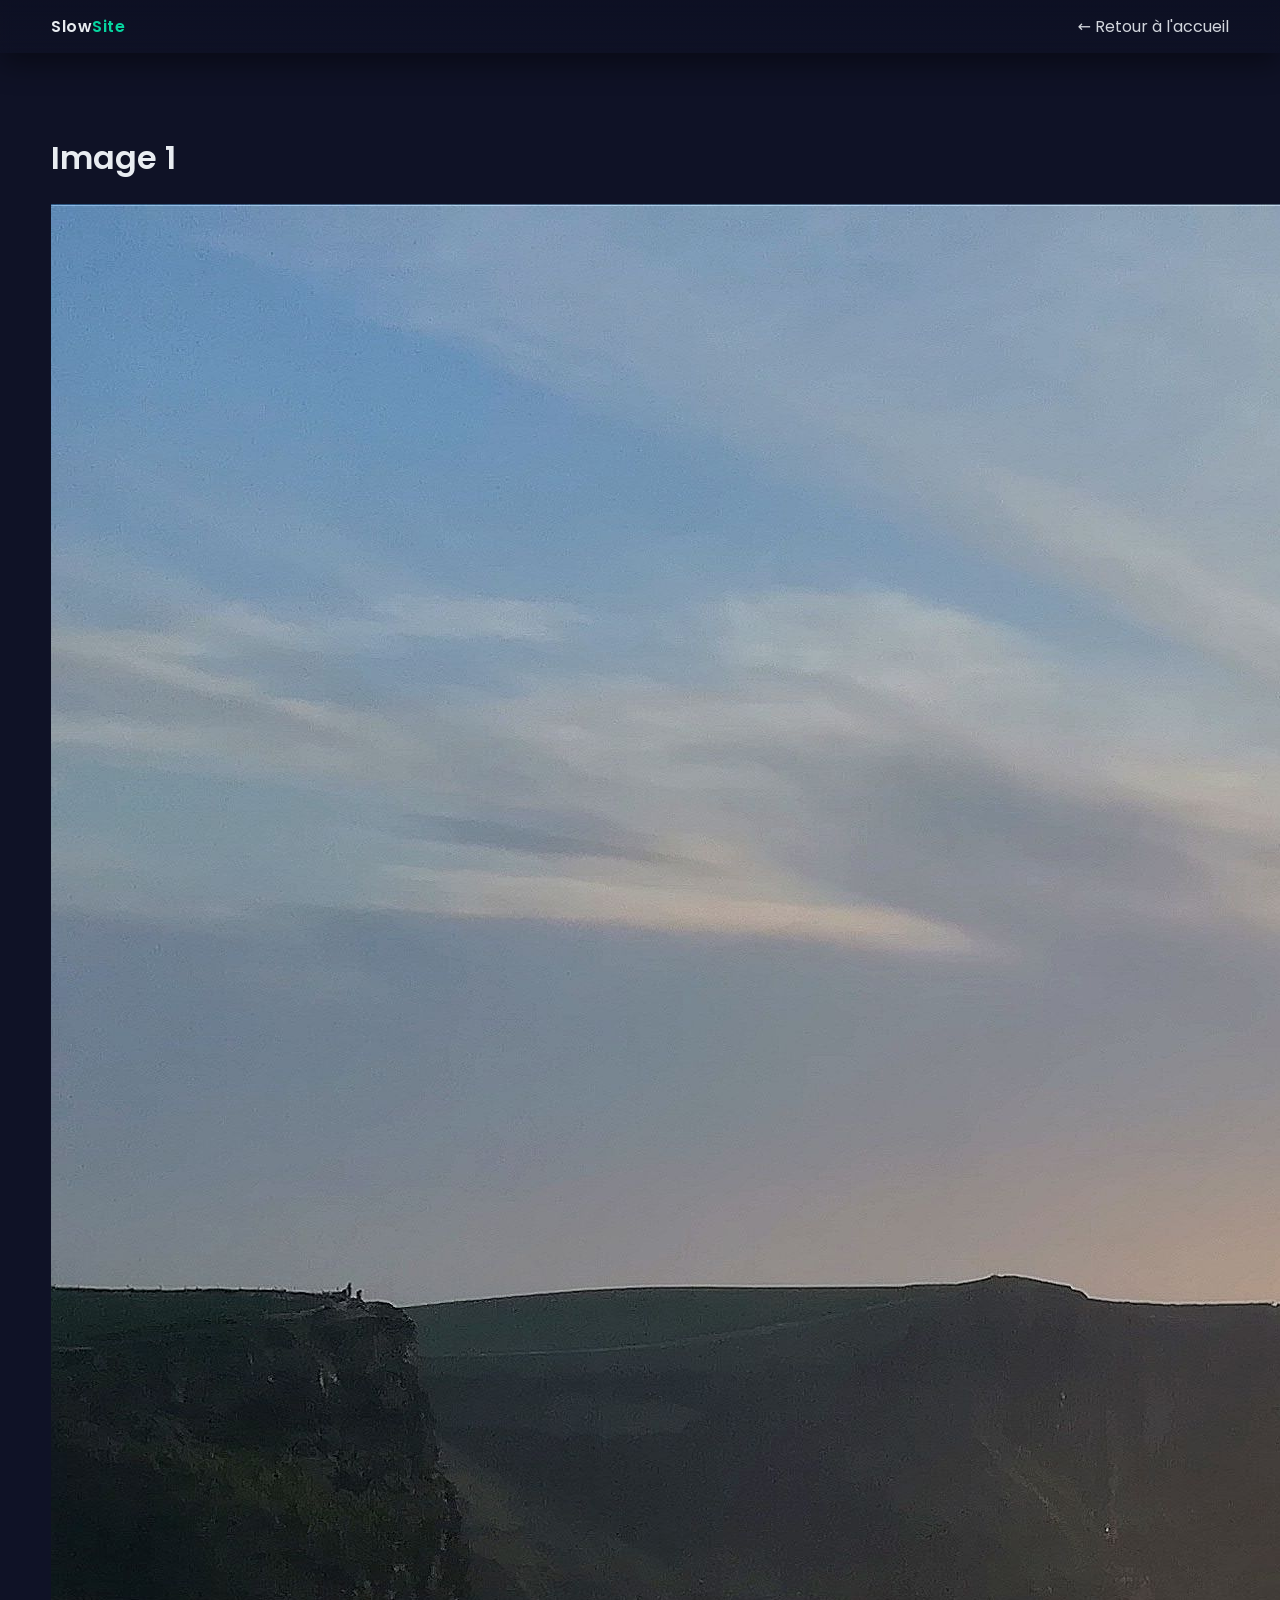
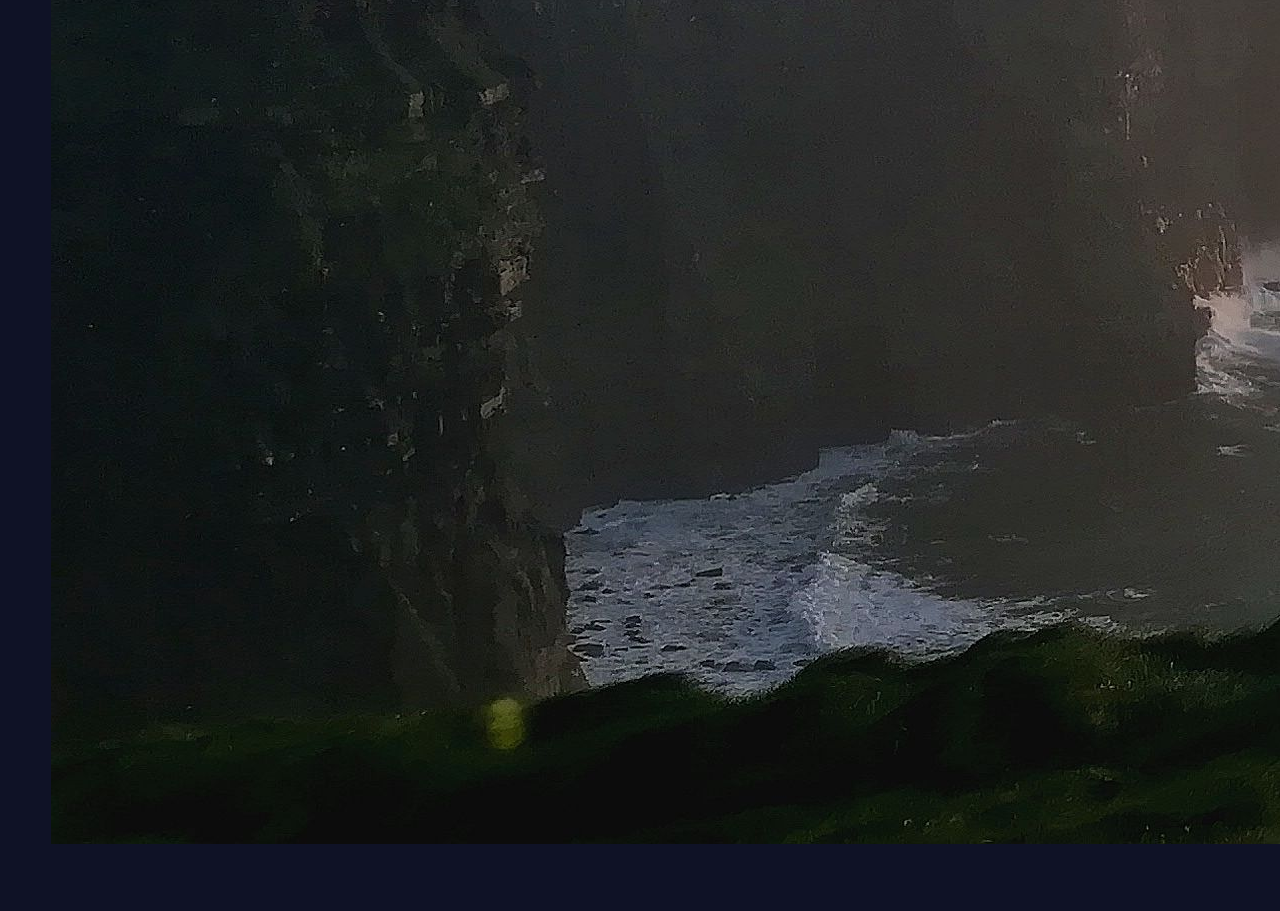
==== commit 11c3e656: "Héberge la police Poppins en local (font-display: swap, preload corrigé) Co-Authored-By: Claude Opus" ====
--- a/img1.html
+++ b/img1.html
@@ -5,7 +5,6 @@
   <meta name="viewport" content="width=device-width, initial-scale=1" />
   <title>Image 1</title>
   <link rel="icon" type="image/png" href="img/favicon.png">
-  <link rel="stylesheet" href="https://fonts.googleapis.com/css2?family=Poppins:wght@300;400;600&display=block">
   <link rel="stylesheet" href="css/styles.css">
   <script src="js/vendor/ui-kit.min.js" defer></script>
   <script src="js/app.js" defer></script>
--- a/css/styles.css
+++ b/css/styles.css
@@ -1,3 +1,15 @@
+/* Poppins 300, latin-ext */
+@font-face{font-family:'Poppins';font-style:normal;font-weight:300;font-display:swap;src:url('../fonts/poppins-300-latin-ext.woff2') format('woff2');unicode-range:U+0100-02BA, U+02BD-02C5, U+02C7-02CC, U+02CE-02D7, U+02DD-02FF, U+0304, U+0308, U+0329, U+1D00-1DBF, U+1E00-1E9F, U+1EF2-1EFF, U+2020, U+20A0-20AB, U+20AD-20C4, U+2113, U+2C60-2C7F, U+A720-A7FF}
+/* Poppins 300, latin */
+@font-face{font-family:'Poppins';font-style:normal;font-weight:300;font-display:swap;src:url('../fonts/poppins-300-latin.woff2') format('woff2');unicode-range:U+0000-00FF, U+0131, U+0152-0153, U+02BB-02BC, U+02C6, U+02DA, U+02DC, U+0304, U+0308, U+0329, U+2000-206F, U+20AC, U+2122, U+2191, U+2193, U+2212, U+2215, U+FEFF, U+FFFD}
+/* Poppins 400, latin-ext */
+@font-face{font-family:'Poppins';font-style:normal;font-weight:400;font-display:swap;src:url('../fonts/poppins-400-latin-ext.woff2') format('woff2');unicode-range:U+0100-02BA, U+02BD-02C5, U+02C7-02CC, U+02CE-02D7, U+02DD-02FF, U+0304, U+0308, U+0329, U+1D00-1DBF, U+1E00-1E9F, U+1EF2-1EFF, U+2020, U+20A0-20AB, U+20AD-20C4, U+2113, U+2C60-2C7F, U+A720-A7FF}
+/* Poppins 400, latin */
+@font-face{font-family:'Poppins';font-style:normal;font-weight:400;font-display:swap;src:url('../fonts/poppins-400-latin.woff2') format('woff2');unicode-range:U+0000-00FF, U+0131, U+0152-0153, U+02BB-02BC, U+02C6, U+02DA, U+02DC, U+0304, U+0308, U+0329, U+2000-206F, U+20AC, U+2122, U+2191, U+2193, U+2212, U+2215, U+FEFF, U+FFFD}
+/* Poppins 600, latin-ext */
+@font-face{font-family:'Poppins';font-style:normal;font-weight:600;font-display:swap;src:url('../fonts/poppins-600-latin-ext.woff2') format('woff2');unicode-range:U+0100-02BA, U+02BD-02C5, U+02C7-02CC, U+02CE-02D7, U+02DD-02FF, U+0304, U+0308, U+0329, U+1D00-1DBF, U+1E00-1E9F, U+1EF2-1EFF, U+2020, U+20A0-20AB, U+20AD-20C4, U+2113, U+2C60-2C7F, U+A720-A7FF}
+/* Poppins 600, latin */
+@font-face{font-family:'Poppins';font-style:normal;font-weight:600;font-display:swap;src:url('../fonts/poppins-600-latin.woff2') format('woff2');unicode-range:U+0000-00FF, U+0131, U+0152-0153, U+02BB-02BC, U+02C6, U+02DA, U+02DC, U+0304, U+0308, U+0329, U+2000-206F, U+20AC, U+2122, U+2191, U+2193, U+2212, U+2215, U+FEFF, U+FFFD}
 /* theme-legacy.css — reliquats de l'ancienne charte graphique.
    Conservé pour compatibilité avec les pages qui n'ont pas été reprises. */
 
